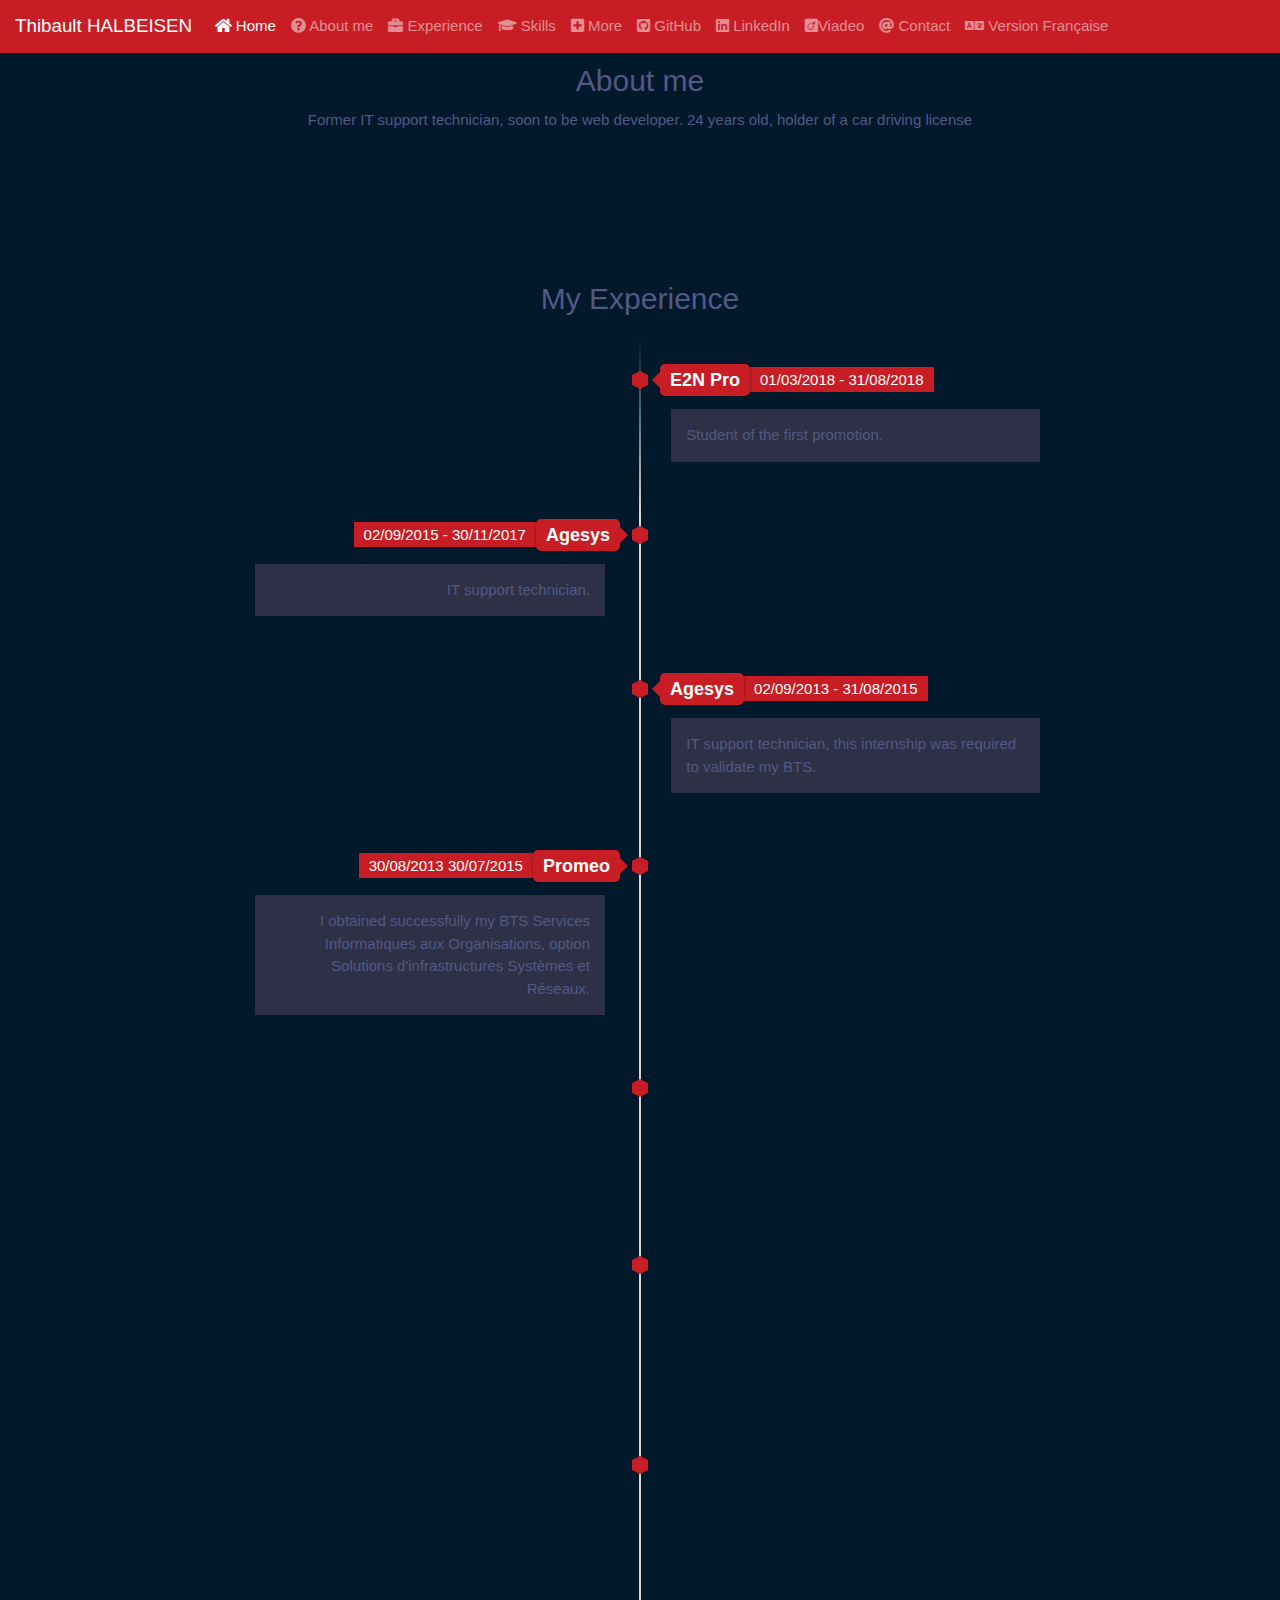
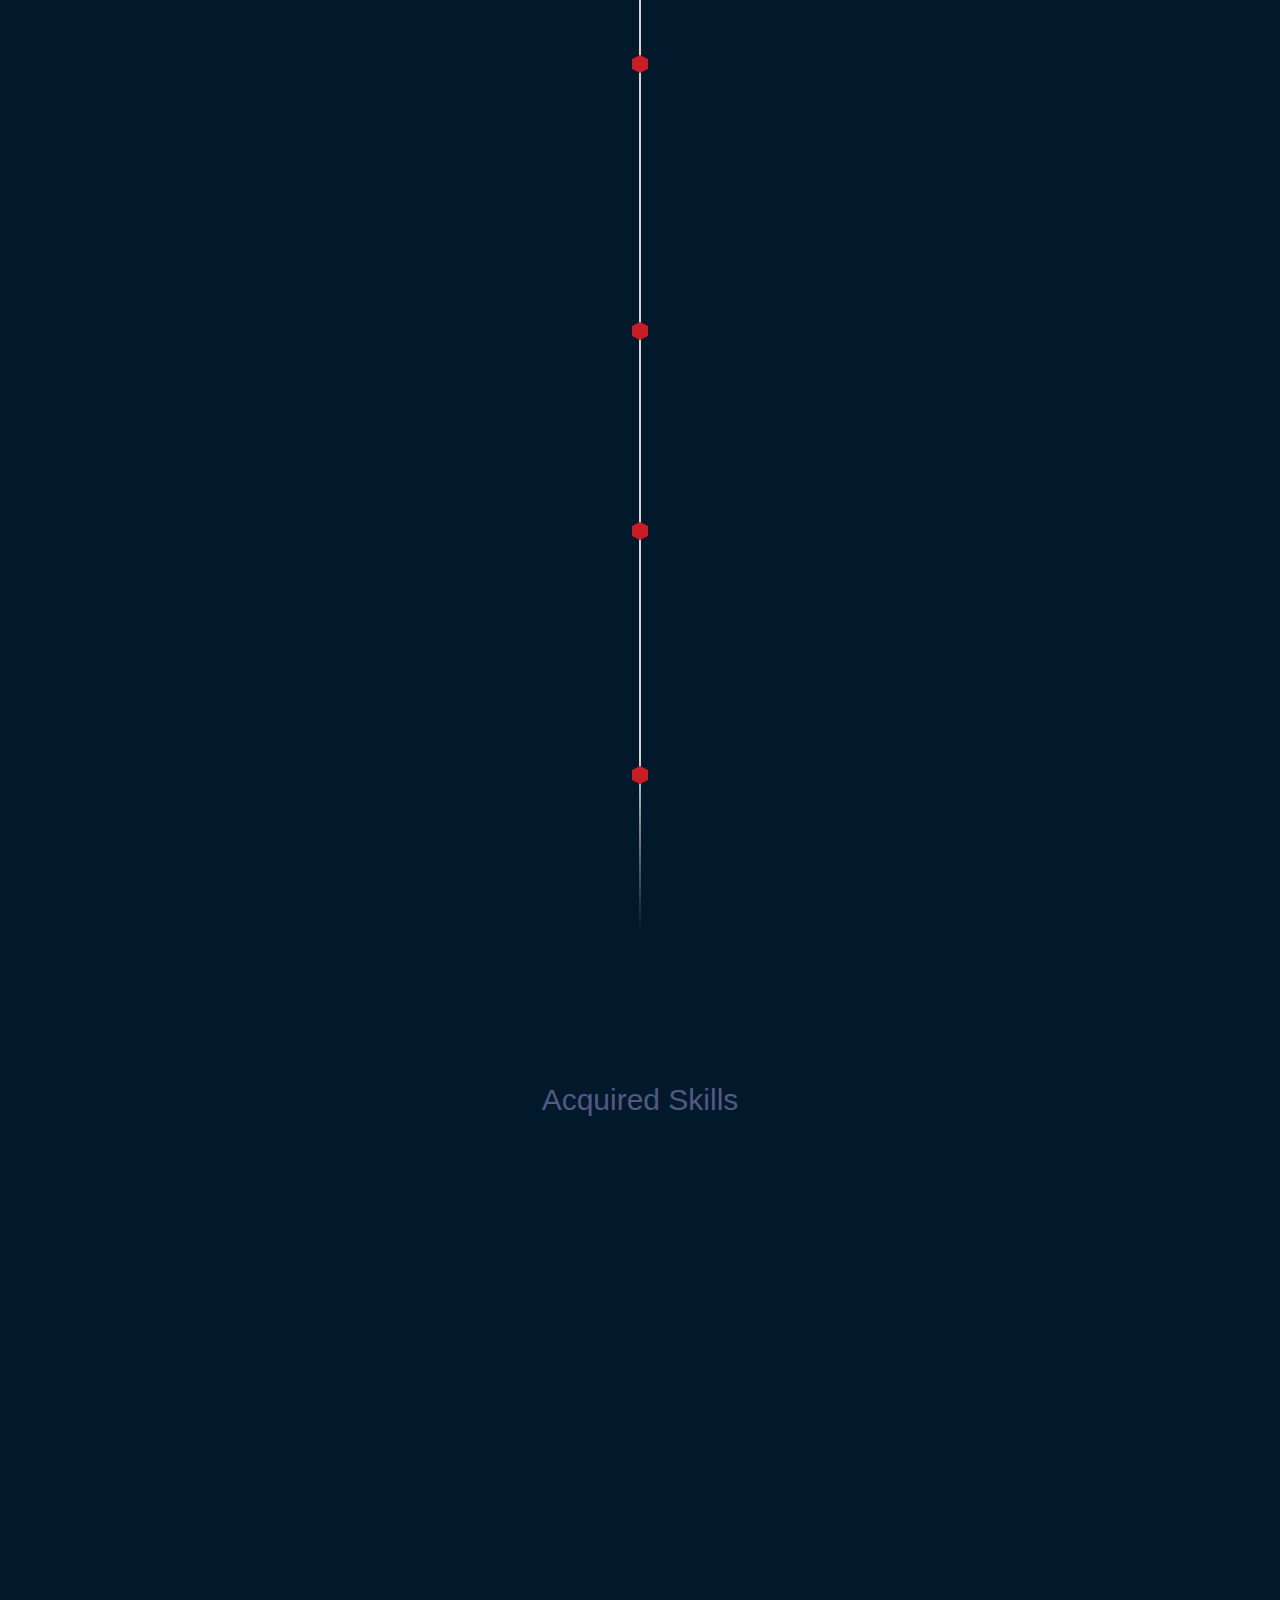
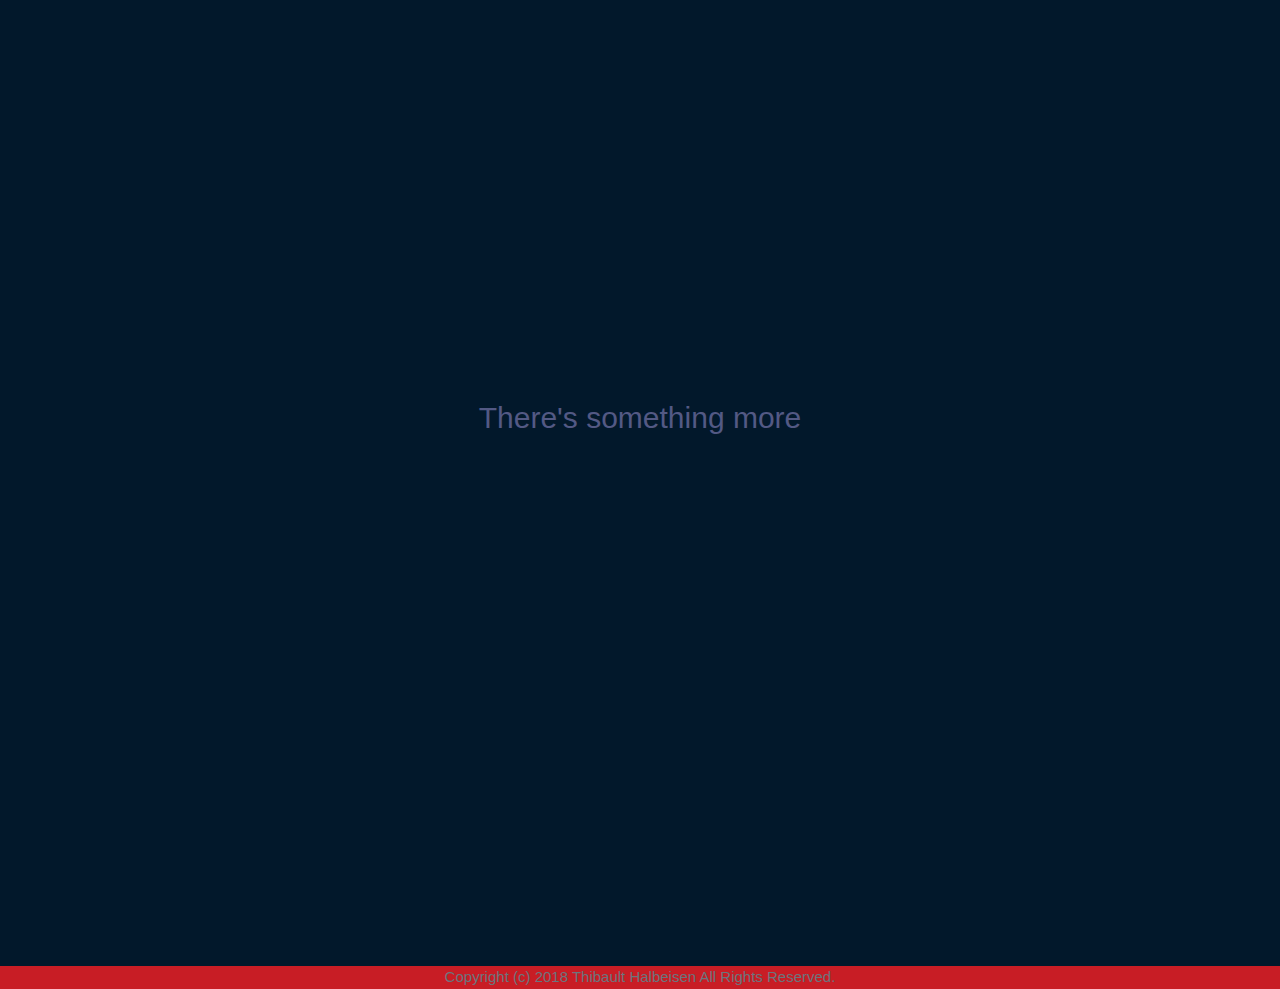
==== indexenglish.html @ 8c237cfb "Correction des ancres/Anchors fix" ====
<!DOCTYPE html>
<html lang="en">
<head>
  <meta charset="utf-8" />
  <meta name="viewport" content="width=device-width, initial-scale=1" />
  <title>Thibault Halbeisen - Web resume</title>
  <link rel="stylesheet" href="https://cdnjs.cloudflare.com/ajax/libs/animate.css/3.5.2/animate.css" />
  <link rel="stylesheet" href="https://stackpath.bootstrapcdn.com/bootstrap/4.1.0/css/bootstrap.min.css" />
  <link rel="stylesheet" href="https://www.w3schools.com/w3css/4/w3.css" />
  <link rel="stylesheet" href="assets/css/fontawesome-all.css" />
  <link rel="stylesheet" href="assets/css/style.css" />
  <script src="https://code.jquery.com/jquery-3.3.1.slim.min.js"></script>
  <script src="https://cdnjs.cloudflare.com/ajax/libs/popper.js/1.14.0/umd/popper.min.js"></script>
  <script src="https://cdnjs.cloudflare.com/ajax/libs/wow/1.1.2/wow.min.js"></script>
  <script> new WOW().init();</script>
</head>
<body>
  <div class="container-fluid">
    <article class="wow fadeInDown" data-wow-duration="2s">
      <nav class="navbar navbar-expand-lg navbar-dark bg-red">
        <a class="navbar-brand" href="#">Thibault HALBEISEN</a>
        <button class="navbar-toggler" type="button" data-toggle="collapse" data-target="#navbarText" aria-controls="navbarText" aria-expanded="false" aria-label="Toggle navigation">
          <span class="navbar-toggler-icon"></span>
        </button>
        <div class="collapse navbar-collapse" id="navbarText">
          <ul class="navbar-nav mr-auto">
            <li class="nav-item active">
              <a class="nav-link" href="#"><i class="fas fa-home"></i> Home <span class="sr-only">(current)</span></a>
            </li>
            <li class="nav-item">
              <a class="nav-link" href="#aboutme"><i class="fas fa-question-circle"></i> About me</a>
            </li>
            <li class="nav-item">
              <a class="nav-link" href="#experience"><i class="fas fa-briefcase"></i> Experience</a>
            </li>
            <li class="nav-item">
              <a class="nav-link" href="#skills"><i class="fas fa-graduation-cap"></i> Skills</a>
            </li>
            <li class="nav-item">
              <a class="nav-link" href="#heressomethingmore"><i class="fas fa-plus-square"></i> More</a>
            </li>
            <li class="nav-item">
              <a class="nav-link" href="https://github.com/halbeisent" target="_blank"><i class="fab fa-github-square"></i> GitHub</a>
            </li>
            <li class="nav-item">
              <a class="nav-link" href="https://www.linkedin.com/in/thibault-halbeisen-7443b4b6/" target="_blank"><i class="fab fa-linkedin"></i> LinkedIn</a>
            </li>
            <li class="nav-item">
              <a class="nav-link" href="http://www.viadeo.com/p/002h2me93vainak" target="_blank"><i class="fab fa-viadeo-square"></i>Viadeo</a>
            </li>
            <li class="nav-item">
              <a class="nav-link" href="mailto:&#100;&#101;&#118;&#064;&#104;&#097;&#108;&#098;&#101;&#105;&#115;&#101;&#110;&#046;&#102;&#114;?subject=contactFR"><i class="fas fa-at"></i> Contact</a>
            </li>
            <li class="nav-item">
              <a class="nav-link" href="index.html"><i class="fas fa-language"></i> Version Française</a>
            </li>
          </ul>
        </div>
      </nav>
    </article>
    <section id="aboutme">
      <h2>About me</h2>
      <p>Former IT support technician, soon to be web developer. 24 years old, holder of a car driving license</p>
    </section>
    <section id="experience">
      <h2>My Experience</h2>
        <ul class="timeline">
          <!-- Item 1 -->
          <li>
            <div class="direction-r">
              <div class="flag-wrapper">
                <span class="hexa"></span>
                <article class="wow bounceInRight" data-wow-duration="2s">
                  <span class ="flag">E2N Pro</span>
                  <span class="time-wrapper"><span class="time">01/03/2018 - 31/08/2018</span></span>
                </article>
              </div>
              <article class="wow bounceInRight" data-wow-duration="2s">
                <div class="desc">Student of the first promotion.</div>
              </article>
            </div>
          </li>
          <!-- Item 2 -->
          <li>
            <div class="direction-l">
              <div class="flag-wrapper">
                <span class="hexa"></span>
                <article class="wow bounceInLeft" data-wow-duration="2s">
                  <span class="flag">Agesys</span>
                  <span class="time-wrapper"><span class="time">02/09/2015 - 30/11/2017</span></span>
                </article>
              </div>
              <article class="wow bounceInLeft" data-wow-duration="2s">
                <div class="desc">IT support technician.</div>
              </article>
            </div>
          </li>
          <!-- Item 3 -->
          <li>
            <div class="direction-r">
              <div class="flag-wrapper">
                <span class="hexa"></span>
                <article class="wow bounceInRight" data-wow-duration="2s">
                  <span class="flag">Agesys</span>
                  <span class="time-wrapper"><span class="time">02/09/2013 - 31/08/2015</span></span>
                </article>
              </div>
              <article class="wow bounceInRight" data-wow-duration="2s">
                <div class="desc">IT support technician, this internship was required to validate my BTS.</div>
              </article>
            </div>
          </li>
          <!-- Item 4 -->
          <li>
            <div class="direction-l">
              <div class="flag-wrapper">
                <span class="hexa"></span>
                <article class="wow bounceInLeft" data-wow-duration="2s">
                  <span class="flag">Promeo</span>
                  <span class="time-wrapper"><span class="time">30/08/2013 30/07/2015</span></span>
                </article>
              </div>
              <article class="wow bounceInLeft" data-wow-duration="2s">
                <div class="desc">I obtained successfully my BTS Services Informatiques aux Organisations, option Solutions d'infrastructures Systèmes et Réseaux.</div>
              </article>
            </div>
          </li>
          <!-- Item 5 -->
          <li>
            <div class="direction-r">
              <div class="flag-wrapper">
                <span class="hexa"></span>
                <article class="wow bounceInRight" data-wow-duration="2s">
                  <span class="flag">Lycée Mireille Grenet</span>
                  <span class="time-wrapper"><span class="time">2010 - 2013</span></span>
                </article>
              </div>
              <article class="wow bounceInRight" data-wow-duration="2s">
                <div class="desc">I obtained successfully my Bac Pro Systèmes Electroniques et Numériques.</div>
              </article>
            </div>
          </li>
          <!-- Item 6 -->
          <li>
            <div class="direction-l">
              <div class="flag-wrapper">
                <span class="hexa"></span>
                <article class="wow bounceInLeft" data-wow-duration="2s">
                  <span class="flag">Espace InfoCom</span>
                  <span class="time-wrapper"><span class="time">2013</span></span>
                </article>
              </div>
              <article class="wow bounceInLeft" data-wow-duration="2s">
                <div class="desc">Internship required to validate my Bac Pro, i worked in a company that sells and fixes photocopiers.</div>
              </article>
            </div>
          </li>
          <!-- Item 7 -->
          <li>
            <div class="direction-r">
              <div class="flag-wrapper">
                <span class="hexa"></span>
                <article class="wow bounceInRight" data-wow-duration="2s">
                  <span class="flag">Eric Charlier Electromenager</span>
                  <span class="time-wrapper"><span class="time">2012</span></span>
                </article>
              </div>
              <article class="wow bounceInRight" data-wow-duration="2s">
                <div class="desc">Internship required to validate my Bac Pro, i worked with an auto-entrepreneur who repairs all sorts of appliances.</div>
              </article>
            </div>
          </li>
          <!-- Item 8 -->
          <li>
            <div class="direction-l">
              <div class="flag-wrapper">
                <span class="hexa"></span>
                <article class="wow bounceInLeft" data-wow-duration="2s">
                  <span class="flag">SNCF Amiens</span>
                  <span class="time-wrapper"><span class="time">2012</span></span>
                </article>
              </div>
              <article class="wow bounceInLeft" data-wow-duration="2s">
                <div class="desc">Internship required to validate my Bac Pro, i worked in the Radio Intervention and Repair Center located in Amiens, this center is responsible for maintenance and repairs of radio and phone equipments next to the railroads.</div>
              </article>
            </div>
          </li>
          <!-- Item 9 -->
          <li>
            <div class="direction-r">
              <div class="flag-wrapper">
                <span class="hexa"></span>
                <article class="wow bounceInRight" data-wow-duration="2s">
                  <span class="flag">DLNet Interactive</span>
                  <span class="time-wrapper"><span class="time">2011</span></span>
                </article>
              </div>
              <article class="wow bounceInRight" data-wow-duration="2s">
                <div class="desc">Internship required to validate my Bac Pro, i worked in a company that develops websites and fixes computers.</div>
              </article>
            </div>
          </li>
          <!-- Item 10 -->
          <li>
            <div class="direction-l">
              <div class="flag-wrapper">
                <span class="hexa"></span>
                <article class="wow bounceInLeft" data-wow-duration="2s">
                  <span class="flag">Volkswagen Group France</span>
                  <span class="time-wrapper"><span class="time">2011</span></span>
                </article>
              </div>
              <article class="wow bounceInLeft" data-wow-duration="2s">
                <div class="desc">Internship required to validate my Bac Pro, i worked mainly with the warehouse maintenance team which repairs handheld and forklifts barcode scanning devices, i also assisted the Windows XP to Windows 7 migration team</div>
              </article>
            </div>
          </li>
          <!-- Item 11 -->
          <li>
            <div class="direction-r">
              <div class="flag-wrapper">
                <span class="hexa"></span>
                <article class="wow bounceInRight" data-wow-duration="2s">
                  <span class="flag">DLNet Interactive</span>
                  <span class="time-wrapper"><span class="time">2010</span></span>
                </article>
              </div>
              <article class="wow bounceInRight" data-wow-duration="2s">
                <div class="desc">Internship required to validate my Bac Pro, i worked in a company that develops websites and fixes computers</div>
              </article>
            </div>
          </li>
        </ul>
      </section>
      <section id="skills">
        <div id="skillscontainer">
        <h2>Acquired Skills</h2>
        <article class="wow fadeIn" data-wow-duration="3s">
          <div class="skill active" id="html">
            <div class="skill__img">
              <img src="http://www.growingwiththeweb.com/images/general/html5.png" />
            </div>
            <div class="skill__content">
              <h2 class="skill__name">
                HTML
                <span id="procent">75 %</span>
              </h2>
              <div class="skill__progress">
                <span id="progress"></span>
              </div>
            </div>
          </div>
          <div class="skill active" id="css">
            <div class="skill__img">
              <img src="http://www.growingwiththeweb.com/images/general/css3.png" />
            </div>
            <div class="skill__content">
              <h2 class="skill__name">
                CSS
                <span id="procent">75 %</span>
              </h2>
              <div class="skill__progress">
                <span id="progress"></span>
              </div>
            </div>
          </div>
          <div class="skill active" id="js">
            <div class="skill__img">
              <img src="https://upload.wikimedia.org/wikipedia/commons/b/b6/Badge_js-strict.svg" />
            </div>
            <div class="skill__content">
              <h2 class="skill__name">
                Javascript
                <span id="procent">65 %</span>
              </h2>
              <div class="skill__progress">
                <span id="progress"></span>
              </div>
            </div>
          </div>
          <div class="skill active" id="jQuery">
            <div class="skill__img">
              <img src="assets/img/jQuery_Badge.svg" />
            </div>
            <div class="skill__content">
              <h2 class="skill__name">
                jQuery
                <span id="procent">65 %</span>
              </h2>
              <div class="skill__progress">
                <span id="progress"></span>
              </div>
            </div>
          </div>
          <div class="skill active" id="angularJS">
            <div class="skill__img">
              <img src="assets/img/angularjsbadge.png" />
            </div>
            <div class="skill__content">
              <h2 class="skill__name">
                angularJS
                <span id="procent">55 %</span>
              </h2>
              <div class="skill__progress">
                <span id="progress"></span>
              </div>
            </div>
          </div>
          <div class="skill active" id="windows">
            <div class="skill__img">
              <img src="assets/img/winbadge.png" />
            </div>
            <div class="skill__content">
              <h2 class="skill__name">
                Microsoft Windows
                <span id="procent">90 %</span>
              </h2>
              <div class="skill__progress">
                <span id="progress"></span>
              </div>
            </div>
          </div>
          <div class="skill active" id="windows">
            <div class="skill__img">
              <img src="assets/img/winbadge.png" />
            </div>
            <div class="skill__content">
              <h2 class="skill__name">
                Microsoft Windows
                <span id="procent">90 %</span>
              </h2>
              <div class="skill__progress">
                <span id="progress"></span>
              </div>
            </div>
          </div>
          <div class="skill active" id="macos">
            <div class="skill__img">
              <img src="assets/img/applelogo.png" />
            </div>
            <div class="skill__content">
              <h2 class="skill__name">
                Apple macOS
                <span id="procent">85 %</span>
              </h2>
              <div class="skill__progress">
                <span id="progress"></span>
              </div>
            </div>
          </div>
          <div class="skill active" id="linux">
            <div class="skill__img">
              <img src="assets/img/linuxbadge.png" />
            </div>
            <div class="skill__content">
              <h2 class="skill__name">
                Linux
                <span id="procent">70 %</span>
              </h2>
              <div class="skill__progress">
                <span id="progress"></span>
              </div>
            </div>
          </div>
        </article>
      </div>
    </section>
    <section id="heressomethingmore">
      <h2>There's something more</h2>
      <article class="wow fadeIn" data-wow-duration="3s">
        <p>Short appearance in the TV broadcast 24H Pujadas in a report on absenteeism at work.My former company talks about it's solutions to make it's employees more happy at work  The reports lasts from 53:31 to 56:53. I can be seen at the timecode: 56:22. It aired on the 24/11/2017</p>
        <div onclick="this.nextElementSibling.style.display='block'; this.style.display='none'">
          <img src="assets/img/playbtn.svg" class="img-fluid" style="cursor:pointer" alt="Lire la vidéo"/>
        </div>
        <div style="display:none">
          <iframe src="https://www.tf1.fr/embedframe/598781chuPP3r13494293" frameborder="0" scrolling="no"></iframe>
        </div>
      </article>
    </section>
    <footer class="footer bg-footer">
      <span class="text-muted">Copyright (c) 2018 Thibault Halbeisen All Rights Reserved.</span>
    </footer>
  </div>
  <script src="assets/js/script.js"></script>
  <script src="https://stackpath.bootstrapcdn.com/bootstrap/4.1.0/js/bootstrap.min.js"></script>
</body>
</html>
---- assets/css/style.css ----
/*GENERAL STYLE*/
body {
  background-color: #02182B;
}

h2 {
  color: #535984;
  text-align: center;
}

/* NAVBAR STYLE */
.bg-red {
  background-color: #C81D25
}

/* SECTION A PROPOS DE MOI */
#aboutme {
  color: #535984;
  text-align: center;
}

/* SECTION EXPERIENCE */
#experience {
  margin-top: 150px;
}

/* SECTION COMPETENCES */
#skillscontainer {
  margin-top: 150px;
  margin-bottom: 150px;
  text-align: center;
}

/* SECTION EN PLUS */
#heressomethingmore {
  color: #535984;
  text-align: center;
}

#heressomethingmore img {
  height: 360px;
  width: 640px;
}

/* FOOTER STYLE */
.bg-footer {
  background-color: #C81D25;
  color: #535984;
}

footer {
  margin-top: 100px;
  text-align: center;
}

/*IFRAME SETTINGS*/
iframe {
  display: block;
  margin: 0 auto;
  height: 360px;
  width: 640px;
}

iframe, object, embed {
  max-width: 100%
}

/*CONTAINER-FLUID PADDING OVERRIDE*/
.container-fluid {
  padding: 0;
}

/*RESPONSIVE TIMELINE STYLE*/
.hexa{
  border: 0px;
  float: left;
  text-align: center;
  height: 35px;
  width: 60px;
  font-size: 22px;
  background: #f0f0f0;
  color: #3c3c3c;
  position: relative;
  margin-top: 15px;
}

.hexa:before{
  content: "";
  position: absolute;
  left: 0;
  width: 0;
  height: 0;
  border-bottom: 15px solid #f0f0f0;
  border-left: 30px solid transparent;
  border-right: 30px solid transparent;
  top: -15px;
}

.hexa:after{
  content: "";
  position: absolute;
  left: 0;
  width: 0;
  height: 0;
  border-left: 30px solid transparent;
  border-right: 30px solid transparent;
  border-top: 15px solid #f0f0f0;
  bottom: -15px;
}

.timeline {
  position: relative;
  padding: 0;
  width: 100%;
  margin-top: 20px;
  list-style-type: none;
}

.timeline:before {
  position: absolute;
  left: 50%;
  top: 0;
  content: ' ';
  display: block;
  width: 2px;
  height: 100%;
  margin-left: -1px;
  background: rgb(213,213,213);
  background: -moz-linear-gradient(top, rgba(213,213,213,0) 0%, rgb(213,213,213) 8%, rgb(213,213,213) 92%, rgba(213,213,213,0) 100%);
  background: -webkit-gradient(linear, left top, left bottom, color-stop(0%,rgba(30,87,153,1)), color-stop(100%,rgba(125,185,232,1)));
  background: -webkit-linear-gradient(top, rgba(213,213,213,0) 0%, rgb(213,213,213) 8%, rgb(213,213,213) 92%, rgba(213,213,213,0) 100%);
  background: -o-linear-gradient(top, rgba(213,213,213,0) 0%, rgb(213,213,213) 8%, rgb(213,213,213) 92%, rgba(213,213,213,0) 100%);
  background: -ms-linear-gradient(top, rgba(213,213,213,0) 0%, rgb(213,213,213) 8%, rgb(213,213,213) 92%, rgba(213,213,213,0) 100%);
  background: linear-gradient(to bottom, rgba(213,213,213,0) 0%, rgb(213,213,213) 8%, rgb(213,213,213) 92%, rgba(213,213,213,0) 100%);
  z-index: 5;
}

.timeline li {
  padding: 2em 0;
}

.timeline .hexa{
  width: 16px;
  height: 10px;
  position: absolute;
  background: #C81D25;
  z-index: 5;
  left: 0;
  right: 0;
  margin-left:auto;
  margin-right:auto;
  top: -30px;
  margin-top: 0;
}

.timeline .hexa:before {
  border-bottom: 4px solid #C81D25;
  border-left-width: 8px;
  border-right-width: 8px;
  top: -4px;
}

.timeline .hexa:after {
  border-left-width: 8px;
  border-right-width: 8px;
  border-top: 4px solid #C81D25;
  bottom: -4px;
}

.direction-l,
.direction-r {
  float: none;
  width: 100%;
  text-align: center;
}

.flag-wrapper {
  text-align: center;
  position: relative;
}

.flag {
  position: relative;
  display: inline;
  background: #C81D25;
  color: white;
  font-weight: 600;
  z-index: 15;
  padding: 6px 10px;
  text-align: left;
  border-radius: 5px;
}

.direction-l .flag:after,
.direction-r .flag:after {
  content: "";
  position: absolute;
  left: 50%;
  top: -15px;
  height: 0;
  width: 0;
  margin-left: -8px;
  border: solid transparent;
  border-bottom-color: #C81D25;
  border-width: 8px;
}

.direction-l .flag {
  -webkit-box-shadow: -1px 1px 1px rgba(0,0,0,0.15), 0 0 1px rgba(0,0,0,0.15);
  -moz-box-shadow: -1px 1px 1px rgba(0,0,0,0.15), 0 0 1px rgba(0,0,0,0.15);
  box-shadow: -1px 1px 1px rgba(0,0,0,0.15), 0 0 1px rgba(0,0,0,0.15);
}

.direction-r .flag {
  -webkit-box-shadow: 1px 1px 1px rgba(0,0,0,0.15), 0 0 1px rgba(0,0,0,0.15);
  -moz-box-shadow: 1px 1px 1px rgba(0,0,0,0.15), 0 0 1px rgba(0,0,0,0.15);
  box-shadow: 1px 1px 1px rgba(0,0,0,0.15), 0 0 1px rgba(0,0,0,0.15);
}

.time-wrapper {
  display: block;
  position: relative;
  margin: 4px 0 0 0;
  z-index: 14;
  line-height: 1em;
  vertical-align: middle;
  color: #fff;
}

.direction-l .time-wrapper {
  float: none;
}

.direction-r .time-wrapper {
  float: none;
}

.time {
  background: #C81D25;
  display: inline-block;
  padding: 8px;
}

.desc {
  position: relative;
  margin: 1em 0 0 0;
  padding: 1em;
  background: #2D3047;
  color: #535984;
  -webkit-box-shadow: 0 0 1px rgba(0,0,0,0.20);
  -moz-box-shadow: 0 0 1px rgba(0,0,0,0.20);
  box-shadow: 0 0 1px rgba(0,0,0,0.20);
  z-index: 15;
}

.direction-l .desc,
.direction-r .desc {
  position: relative;
  margin: 1em 1em 0 1em;
  padding: 1em;
  z-index: 15;
}

@media(min-width: 768px){
  .timeline {
    width: 660px;
    margin: 0 auto;
    margin-top: 20px;
  }

  .timeline li:after {
    content: "";
    display: block;
    height: 0;
    clear: both;
    visibility: hidden;
  }

  .timeline .hexa {
    left: -28px;
    right: auto;
    top: 8px;
  }

  .timeline .direction-l .hexa {
    left: auto;
    right: -28px;
  }

  .direction-l {
    position: relative;
    width: 310px;
    float: left;
    text-align: right;
  }

  .direction-r {
    position: relative;
    width: 310px;
    float: right;
    text-align: left;
  }

  .flag-wrapper {
    display: inline-block;
  }

  .flag {
    font-size: 18px;
  }

  .direction-l .flag:after {
    left: auto;
    right: -16px;
    top: 50%;
    margin-top: -8px;
    border: solid transparent;
    border-left-color: #C81D25;
    border-width: 8px;
  }

  .direction-r .flag:after {
    top: 50%;
    margin-top: -8px;
    border: solid transparent;
    border-right-color: #C81D25;
    border-width: 8px;
    left: -8px;
  }

  .time-wrapper {
    display: inline;
    vertical-align: middle;
    margin: 0;
  }

  .direction-l .time-wrapper {
    float: left;
  }

  .direction-r .time-wrapper {
    float: right;
  }

  .time {
    padding: 5px 10px;
  }

  .direction-r .desc {
    margin: 1em 0 0 0.75em;
  }
}

@media(min-width: 992px){
  .timeline {
    width: 800px;
    margin: 0 auto;
    margin-top: 20px;
  }

  .direction-l {
    position: relative;
    width: 380px;
    float: left;
    text-align: right;
  }

  .direction-r {
    position: relative;
    width: 380px;
    float: right;
    text-align: left;
  }
}

/*SKILLS*/
.skill {
  color: #fff;
  position: relative;
  display: inline-flex;
  margin: 2rem;
  transition: all 200ms ease;
}

.skill:hover {
  transform: scale(1.1);
}

.skill .skill__img {
  position: relative;
  display: inline-block;
  width: 80px;
  height: 80px;
  max-width: 100px;
  max-height: 100px;
  background-color: #fff;
  transform: rotate(45deg);
  overflow: hidden;
}

.skill .skill__img img {
  position: absolute;
  top: 50%;
  left: 50%;
  max-width: 60%;
  transform: translate(-50%, -50%) rotate(-45deg);
}

.skill .skill__content {
  padding: 1.1rem 0 0.5rem 3rem;
}

.skill .skill__content .skill__name {
  text-align: left;
  padding-bottom: 0.5rem;
  font-size: 1rem;
}

.skill .skill__content .skill__name #procent {
  float: right;
}

.skill .skill__content .skill__progress {
  position: relative;
  width: 350px;
  height: 15px;
  border-radius: 3px;
  background-color: #222;
}

@media (max-width: 630px) {
  .skill {
    margin: 2rem 0;
  }

  .skill .skill__img {
    height: 60px;
    width: 60px;
  }

  .skill .skill__content {
  padding: 0.5rem 0 0.8rem 1.5rem;
}

  .skill .skill__content .skill__progress {
    width: 200px;
  }
}

.skill .skill__content .skill__progress #progress {
  position: absolute;
  top: 0;
  left: 0;
  height: 100%;
  width: 0%;
  background-color: #333;
  border-radius: 3px;
}



#html .skill__img {
  border-top: 3px solid #E86F4D;
  border-right: 3px solid #E55F39;
  border-bottom: 3px solid #E34F26;
  border-left: 3px solid #CF4823;
}

#html .skill__img img {
  width: 40%;
}

#html #progress {
  background-color: #E34F26;
  transition: all 1000ms;
}

#html.active #progress {
  width: 75%;
}


#js .skill__img {
  border-top: 3px solid #fcfcab;
  border-right: 3px solid #ffff84;
  border-bottom: 3px solid #f4f458;
  border-left: 3px solid #ffff00;
}

#js #progress {
  background-color: #f4f458;
  transition: all 850ms;
}

#js.active #progress {
  width: 65%;
}

#jQuery .skill__img {
  border-top: 3px solid #98def2;
  border-right: 3px solid #67c6e0;
  border-bottom: 3px solid #53c0dd;
  border-left: 3px solid #2e88a0;
}

#jQuery #progress {
  background-color: #53c0dd;
  transition: all 350ms;
}

#jQuery.active #progress {
  width: 65%;
}


#angularJS .skill__img {
  border-top: 3px solid #E59C9C;
  border-right: 3px solid #AF6464;
  border-bottom: 3px solid #994646;
  border-left: 3px solid #562727;
}

#angularJS #progress {
  background-color: #994646;
  transition: all 500ms;
}

#angularJS.active #progress {
  width: 55%;
}

#windows .skill__img {
  border-top: 3px solid #9CC4E5;
  border-right: 3px solid #6497AF;
  border-bottom: 3px solid #648EAF;
  border-left: 3px solid #274056;
}

#windows #progress {
  background-color: #648EAF;
  transition: all 500ms;
}

#windows.active #progress {
  width: 90%;
}

#macos .skill__img {
  border-top: 3px solid #66AE2C;
  border-right: 3px solid #CA2F36;
  border-bottom: 3px solid #EA811F;
  border-left: 3px solid #FCB930;
}

#macos #progress {
  background-color: #872c70;
  transition: all 500ms;
}

#macos.active #progress {
  width: 85%;
}

#linux .skill__img {
  border-top: 3px solid #E5D59C;
  border-right: 3px solid #AFA264;
  border-bottom: 3px solid #AFA264;
  border-left: 3px solid #565127;
}

#linux #progress {
  background-color: #FFCC00;
  transition: all 500ms;
}

#linux.active #progress {
  width: 70%;
}

#css .skill__img {
  border-top: 3px solid #B5E1FC;
  border-right: 3px solid #75B7D2;
  border-bottom: 3px solid #66BCCC;
  border-left: 3px solid #3C96C4;
}

#css #progress {
  background-color: #66BCCC;
  transition: all 600ms;
}

#css.active #progress {
  width: 75%;
}

.skill__img, .skill__content .skill__name, .skill__content .skill__progress {
  transition: all 500ms ease;
}

.skill.left .skill__img {
  box-shadow: 5px 15px 7px 0px rgba(0,0,0,0.25);
}
.skill.left .skill__name {
  text-shadow: -15px 10px 3px rgba(0, 0, 0, 0.25);
}
.skill.left .skill__progress {
  box-shadow: -15px 15px 7px 0px rgba(0,0,0,0.25);
}

.skill.right .skill__img {
  box-shadow: 15px 5px 7px 0px rgba(0,0,0,0.25);
}
.skill.right .skill__name {
  text-shadow: 15px 10px 3px rgba(0, 0, 0, 0.25);
}
.skill.right .skill__progress {
  box-shadow: 15px 15px 7px 0px rgba(0,0,0,0.25);
}
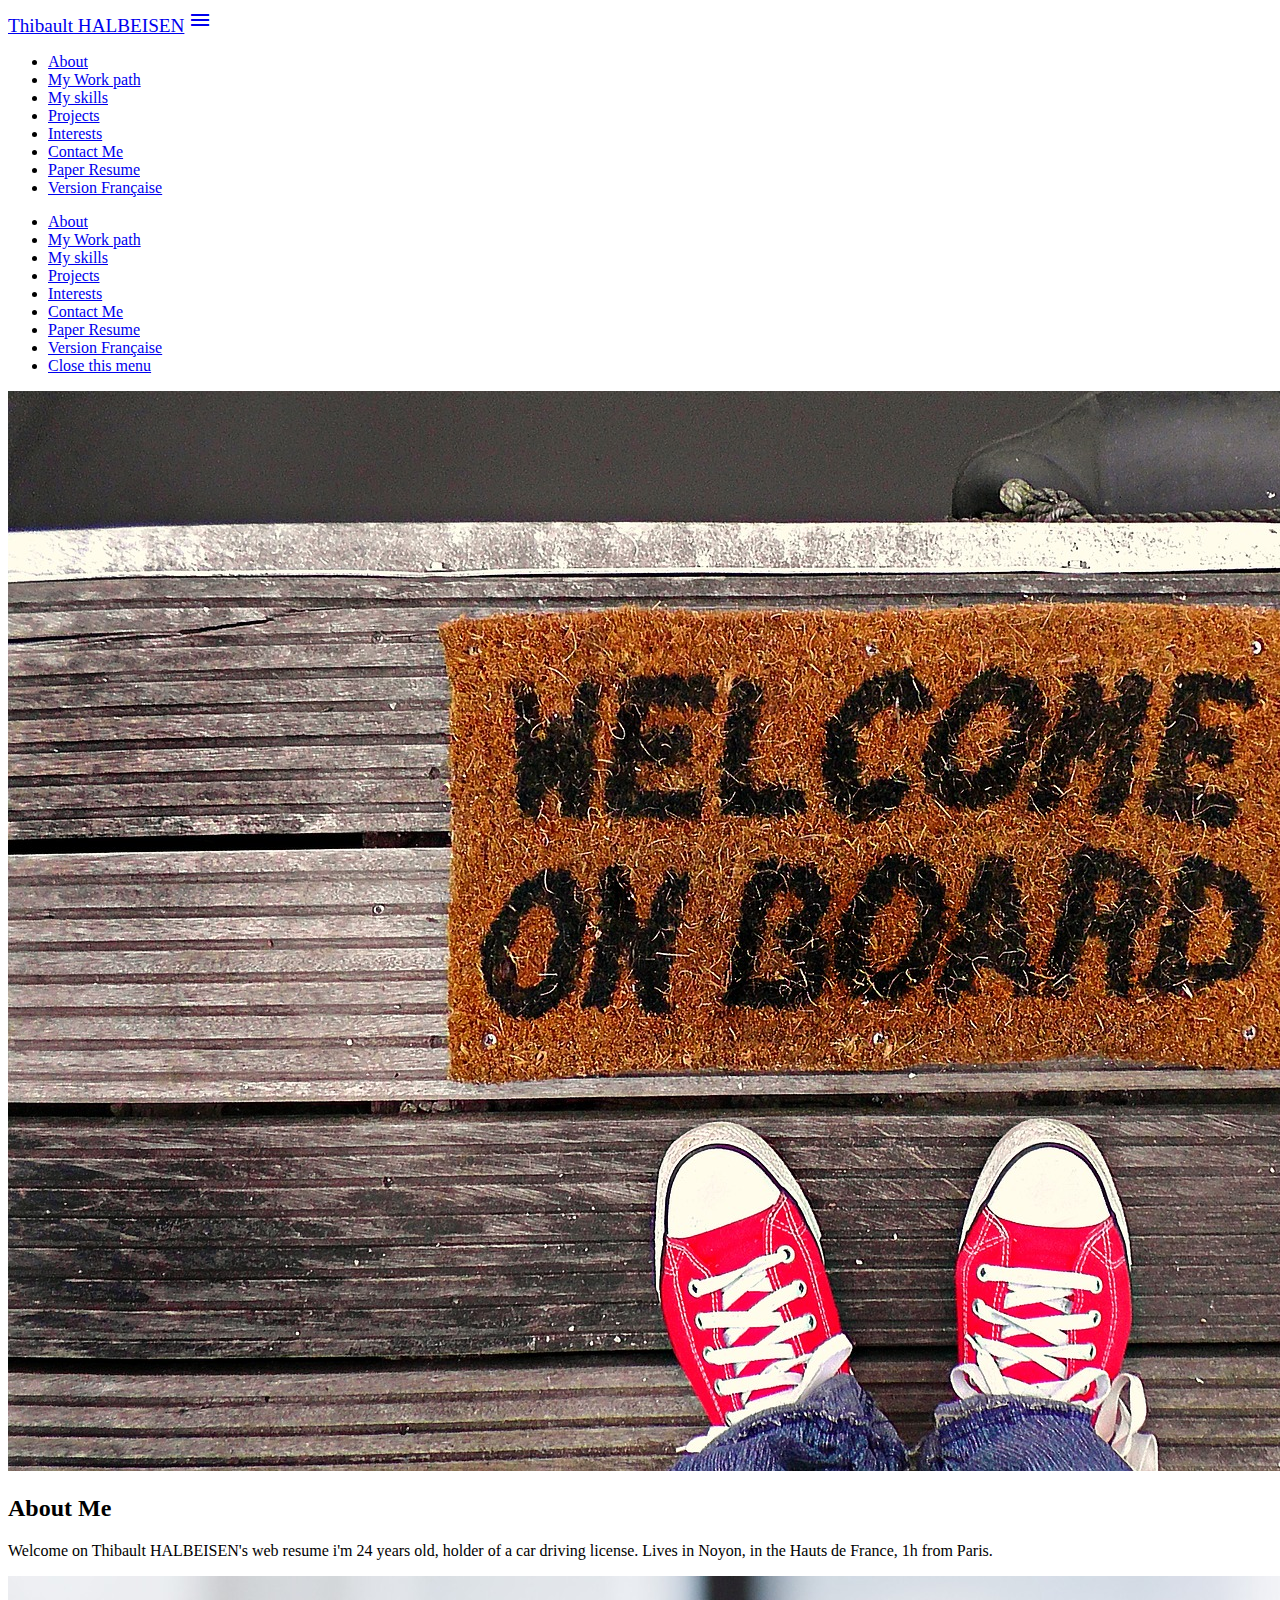
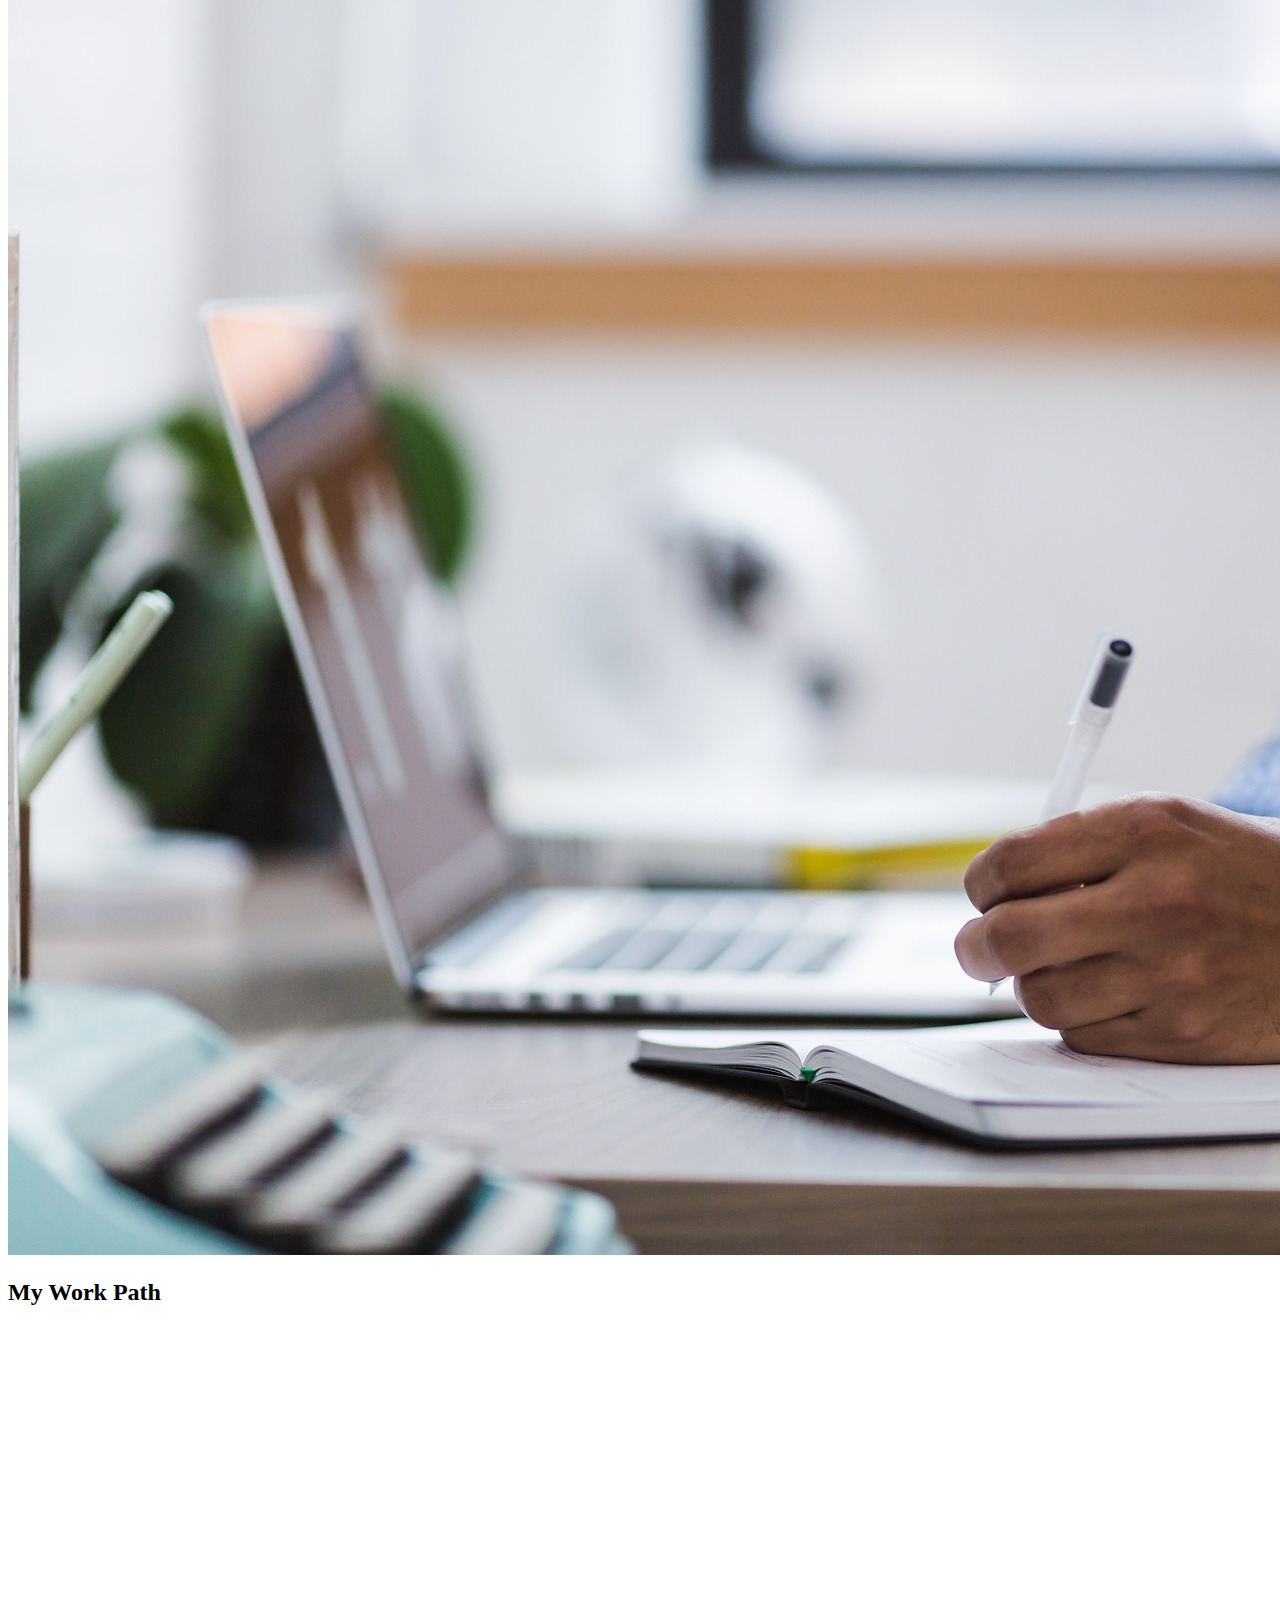
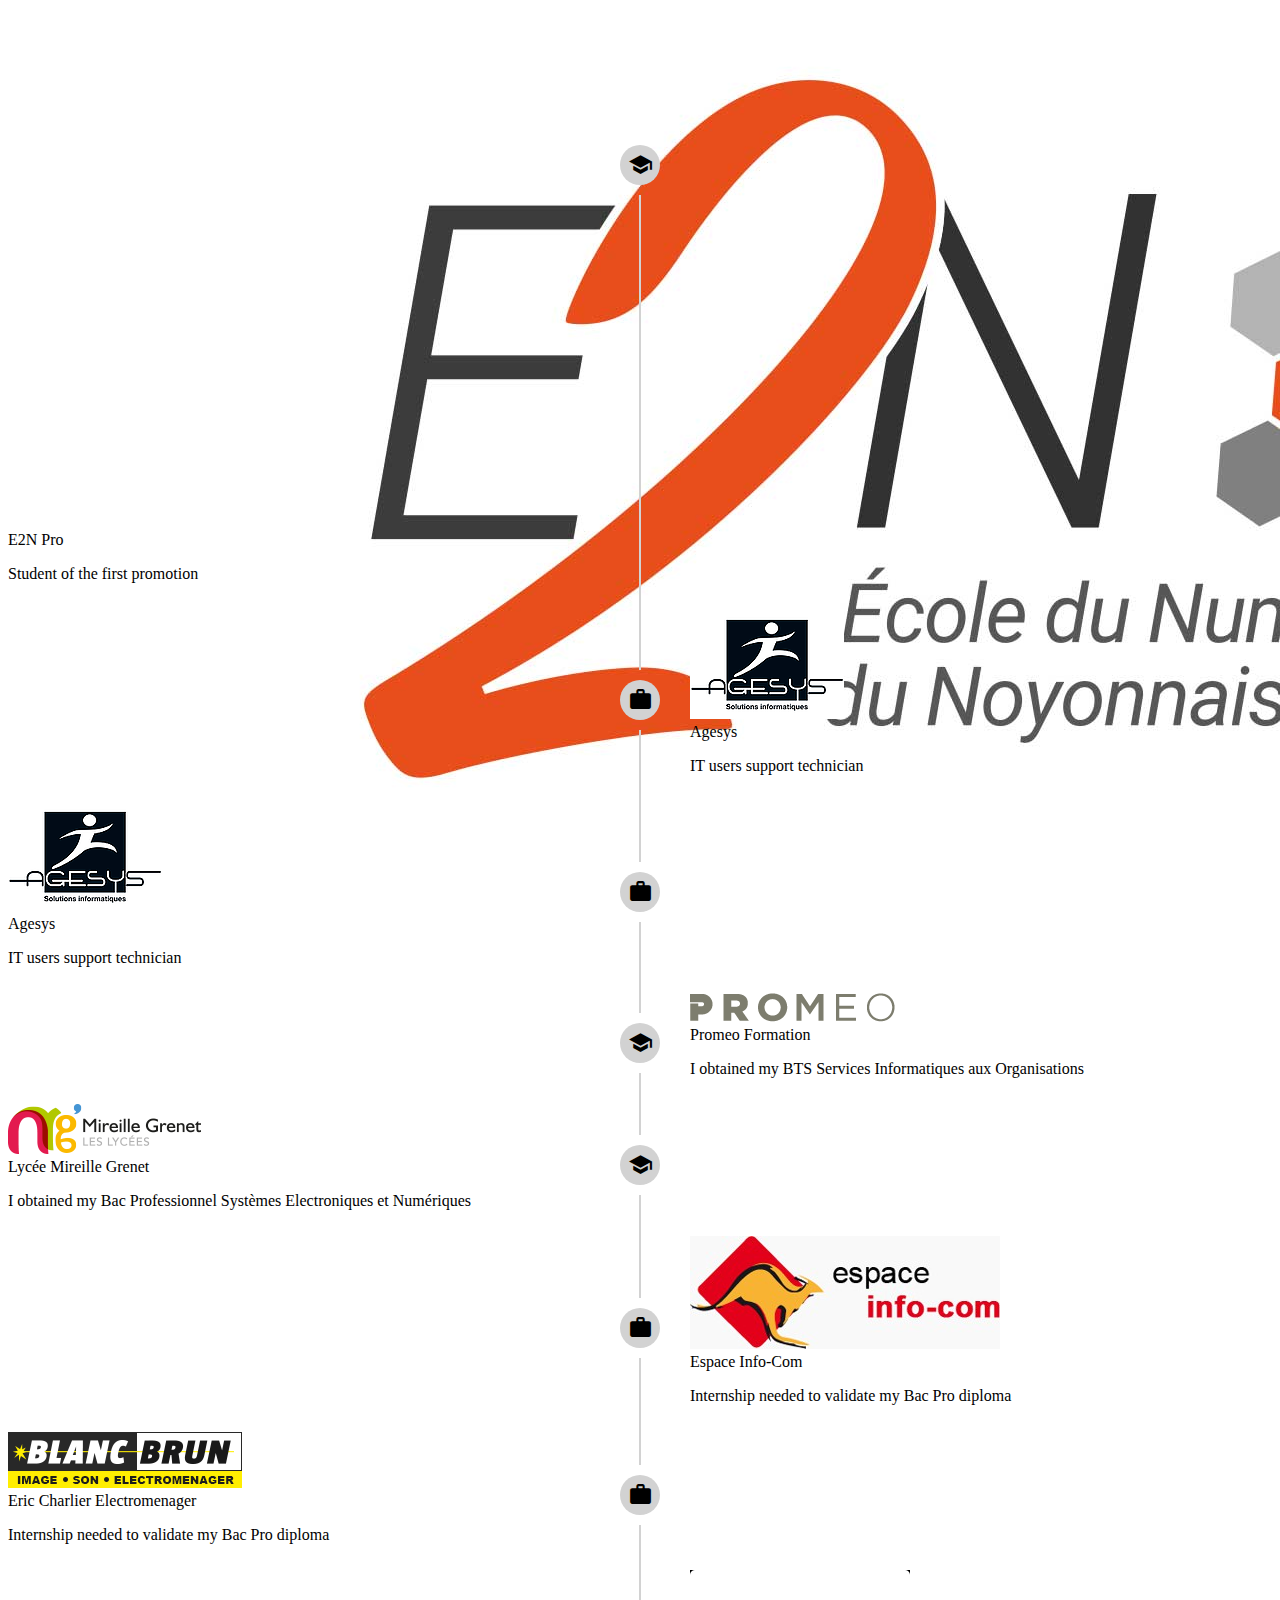
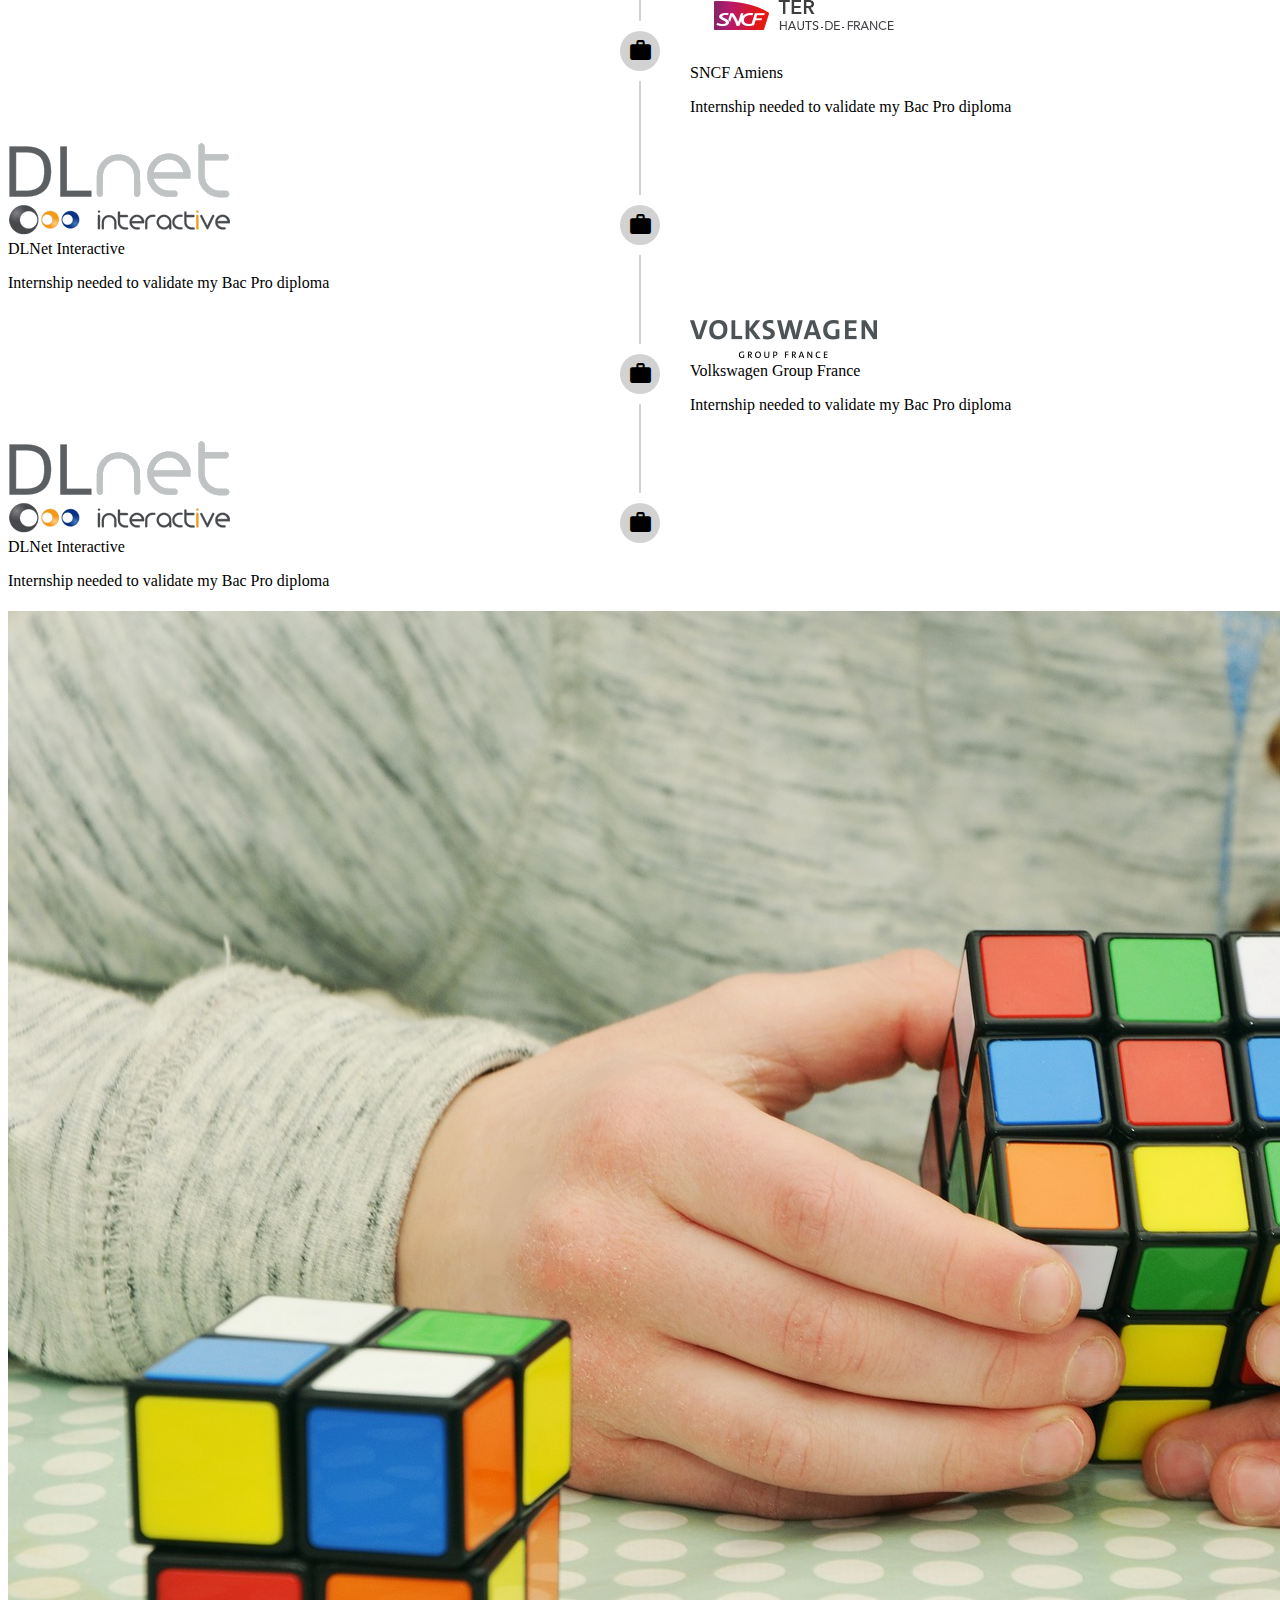
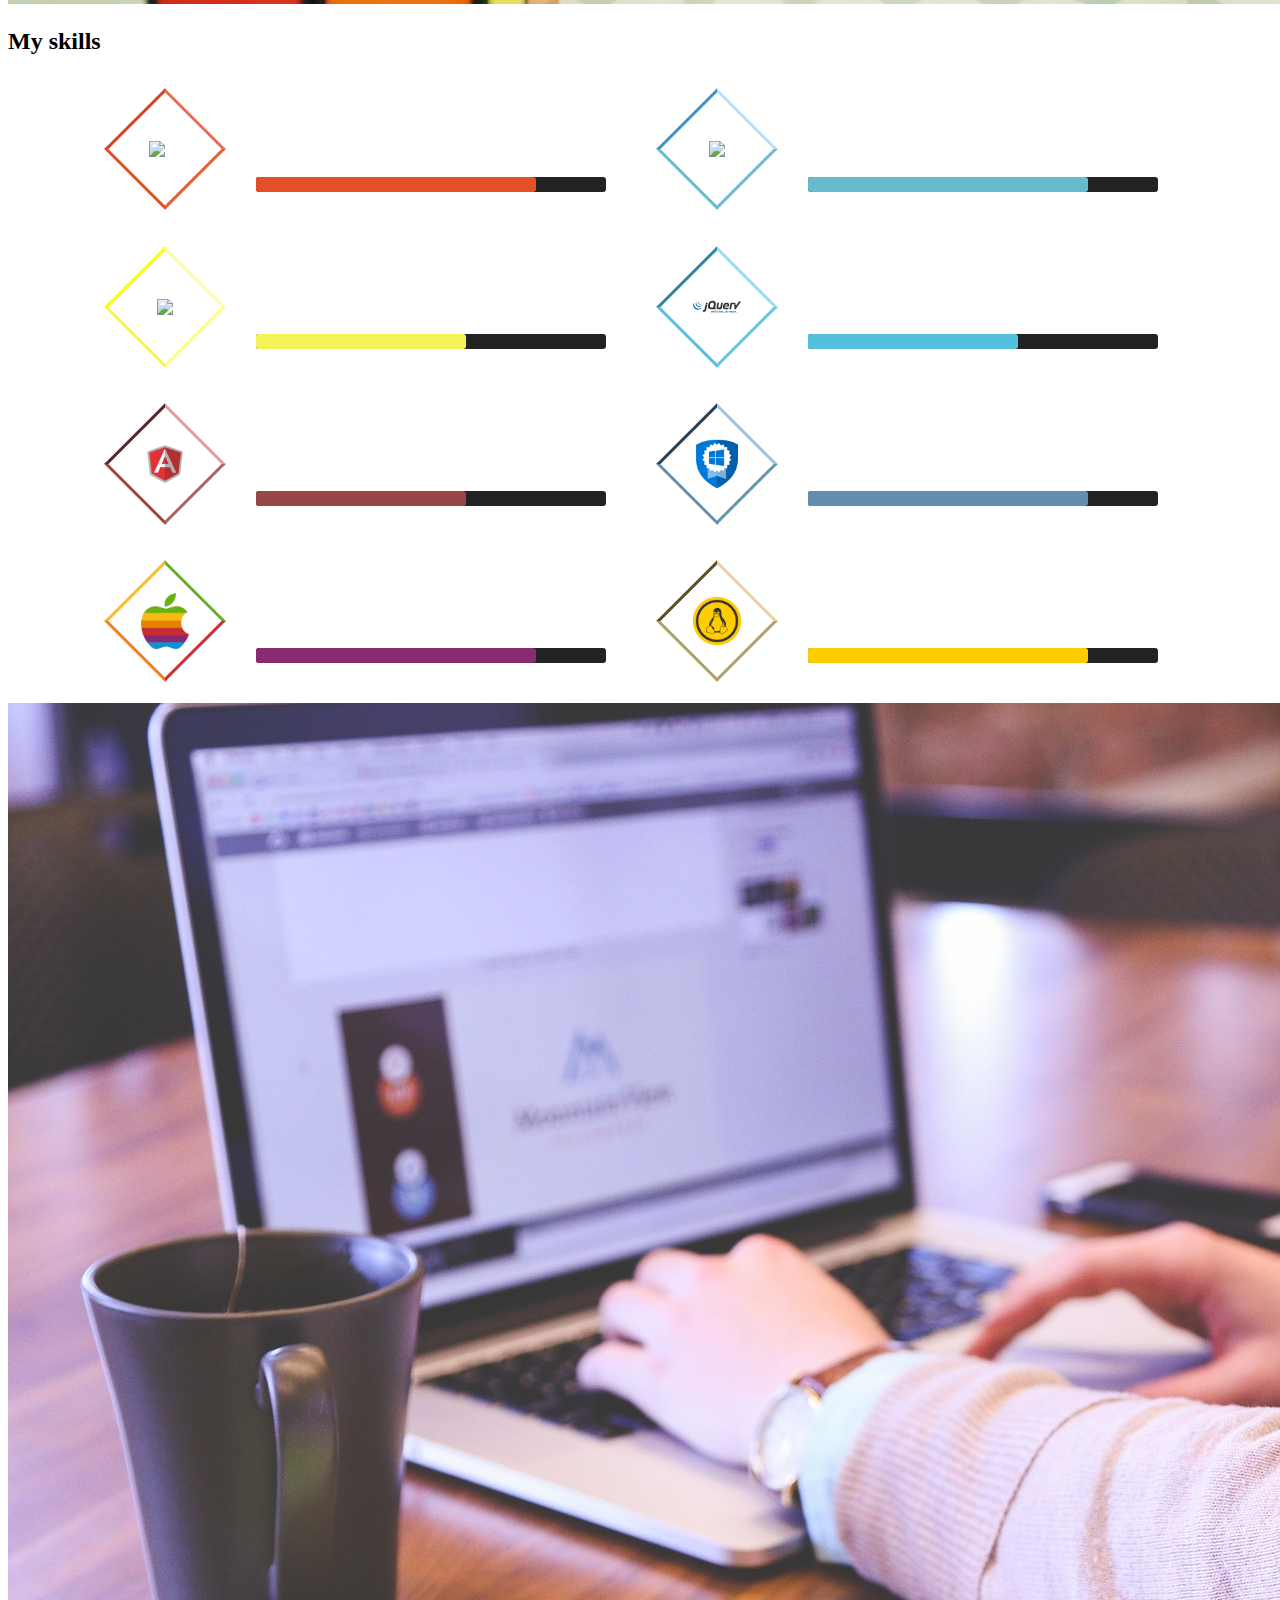
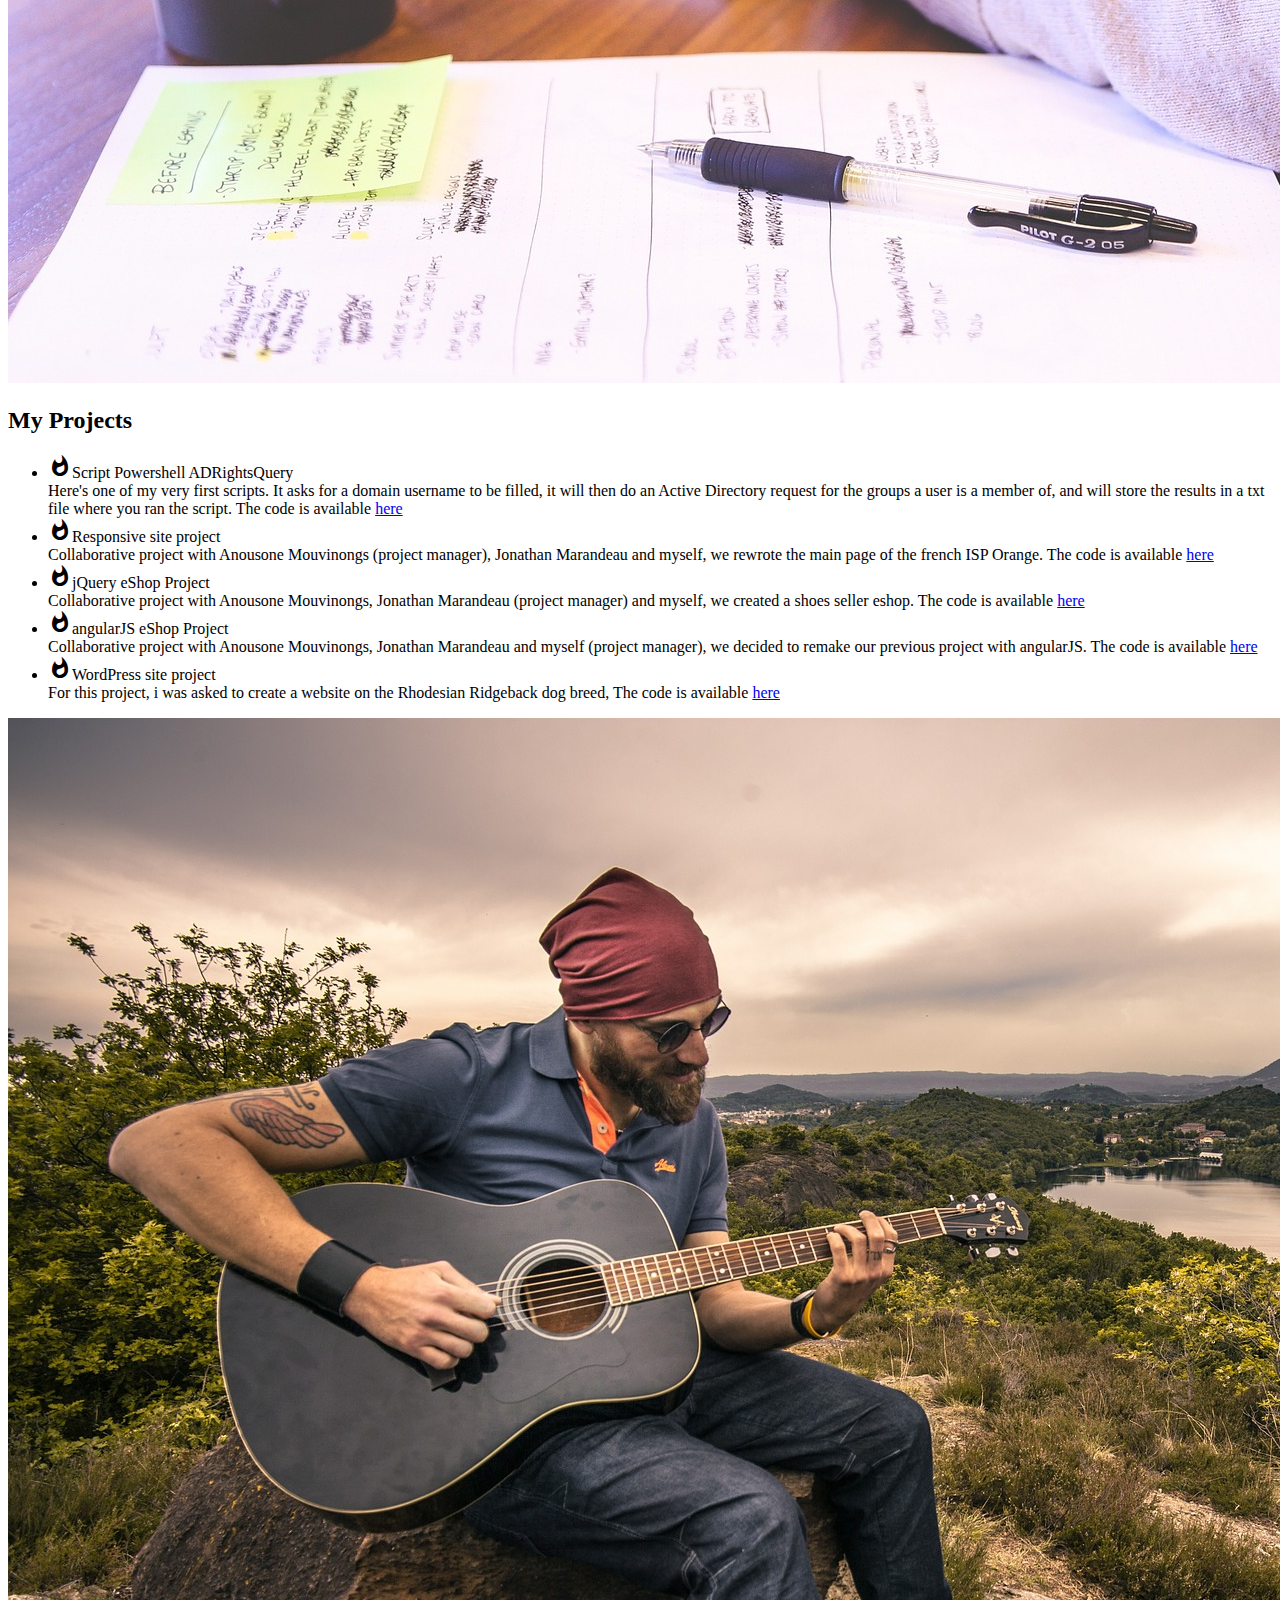
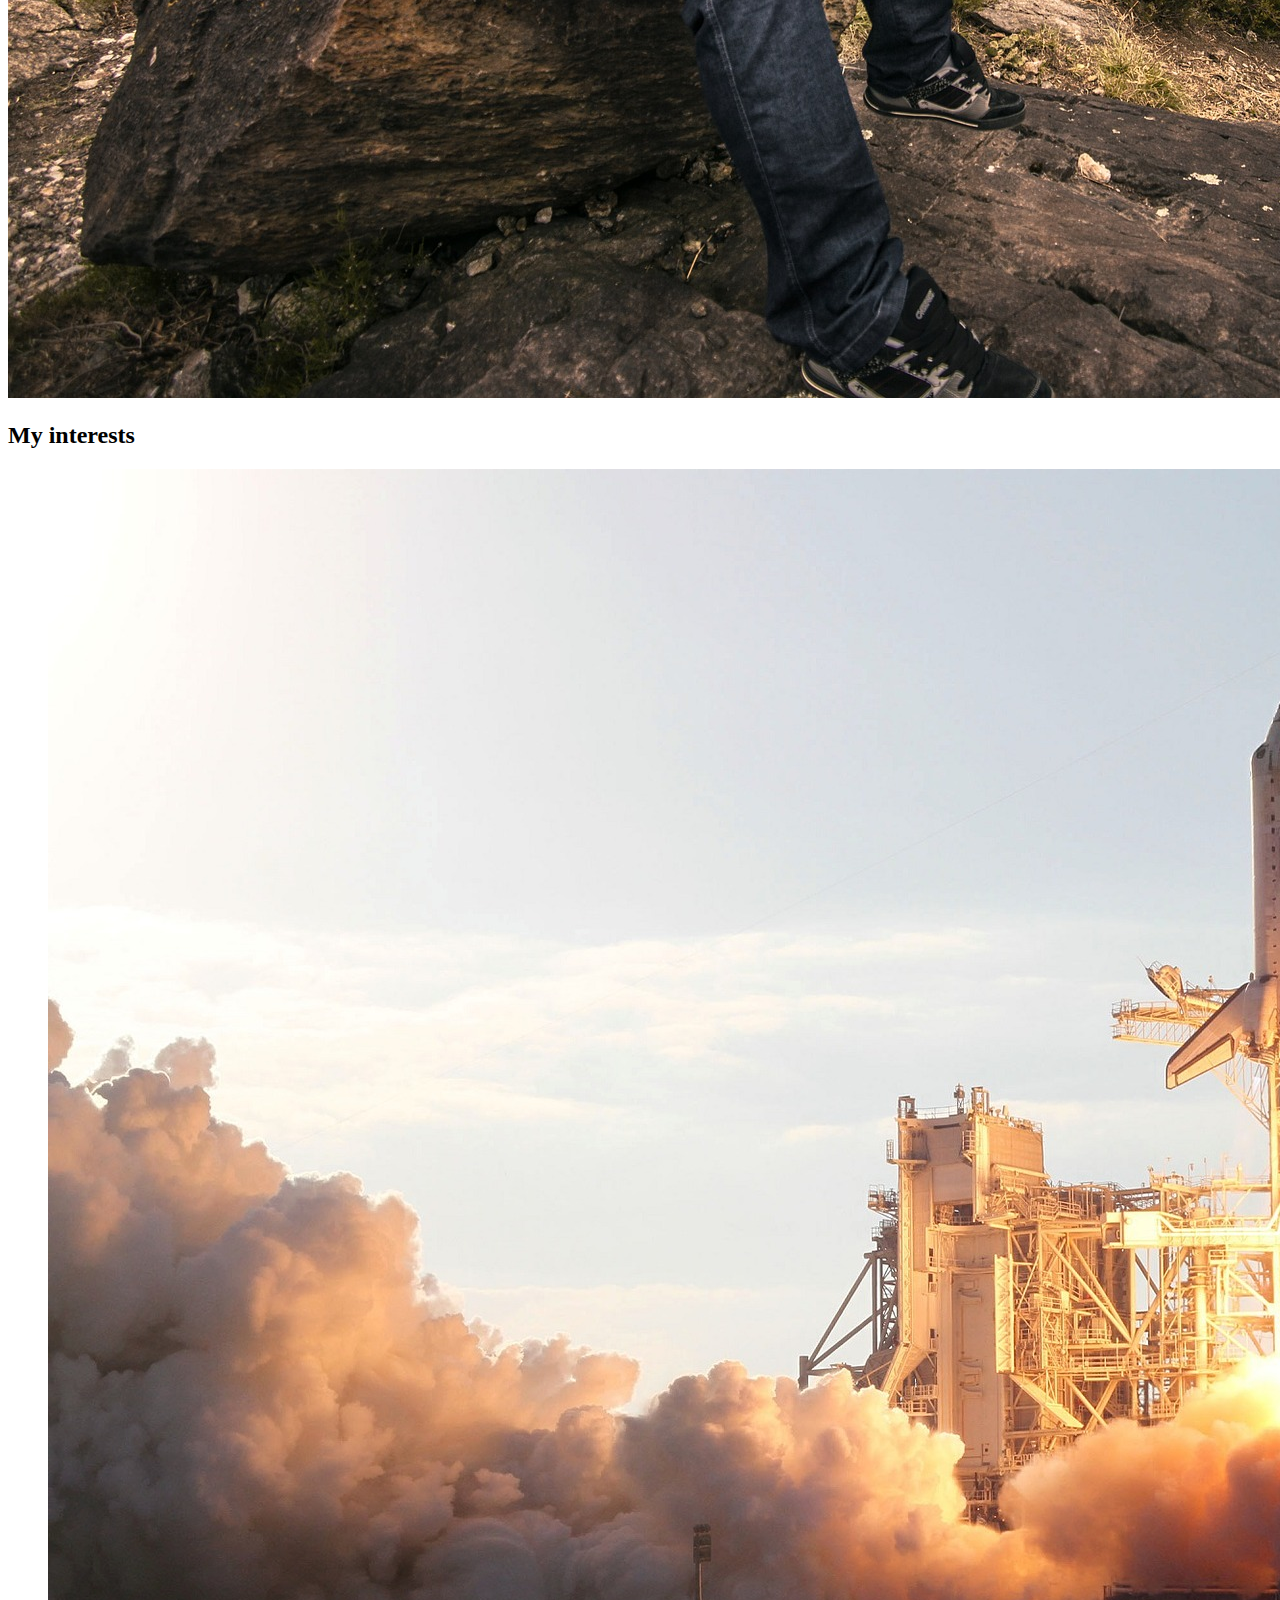
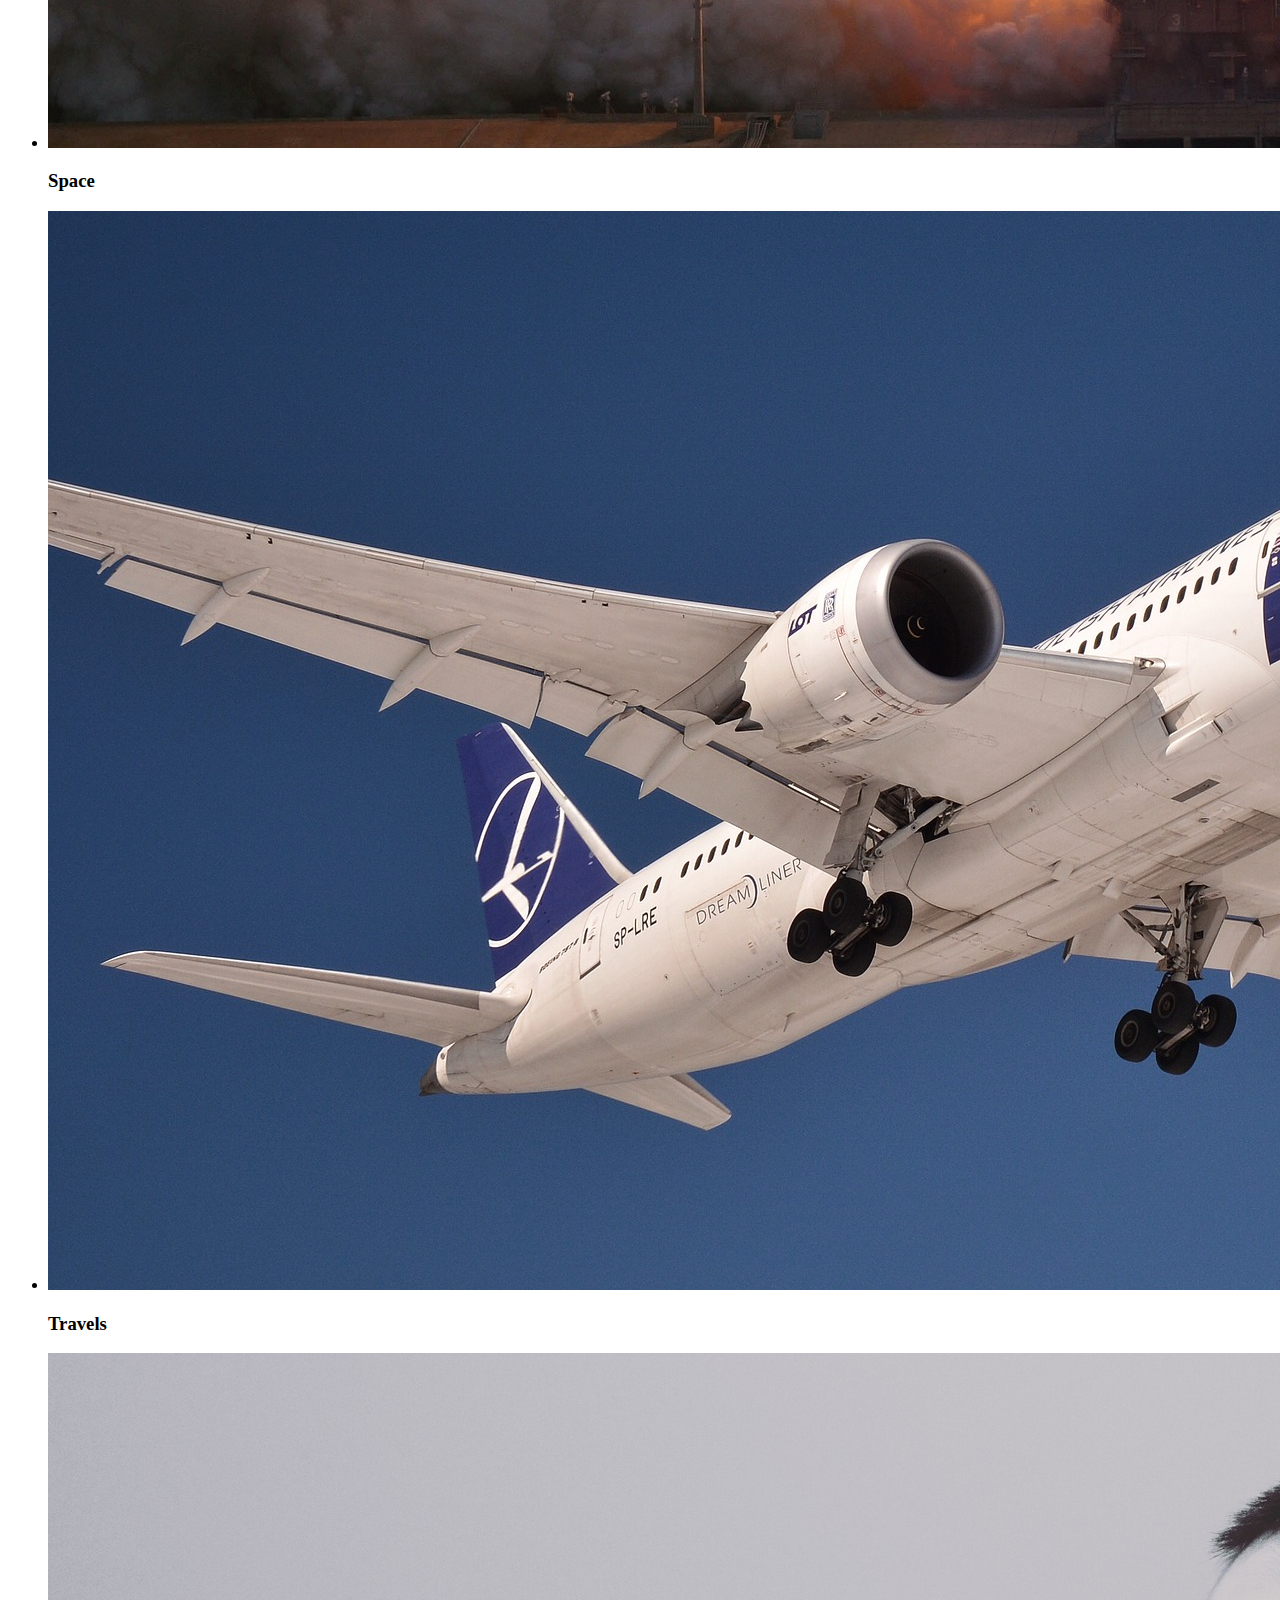
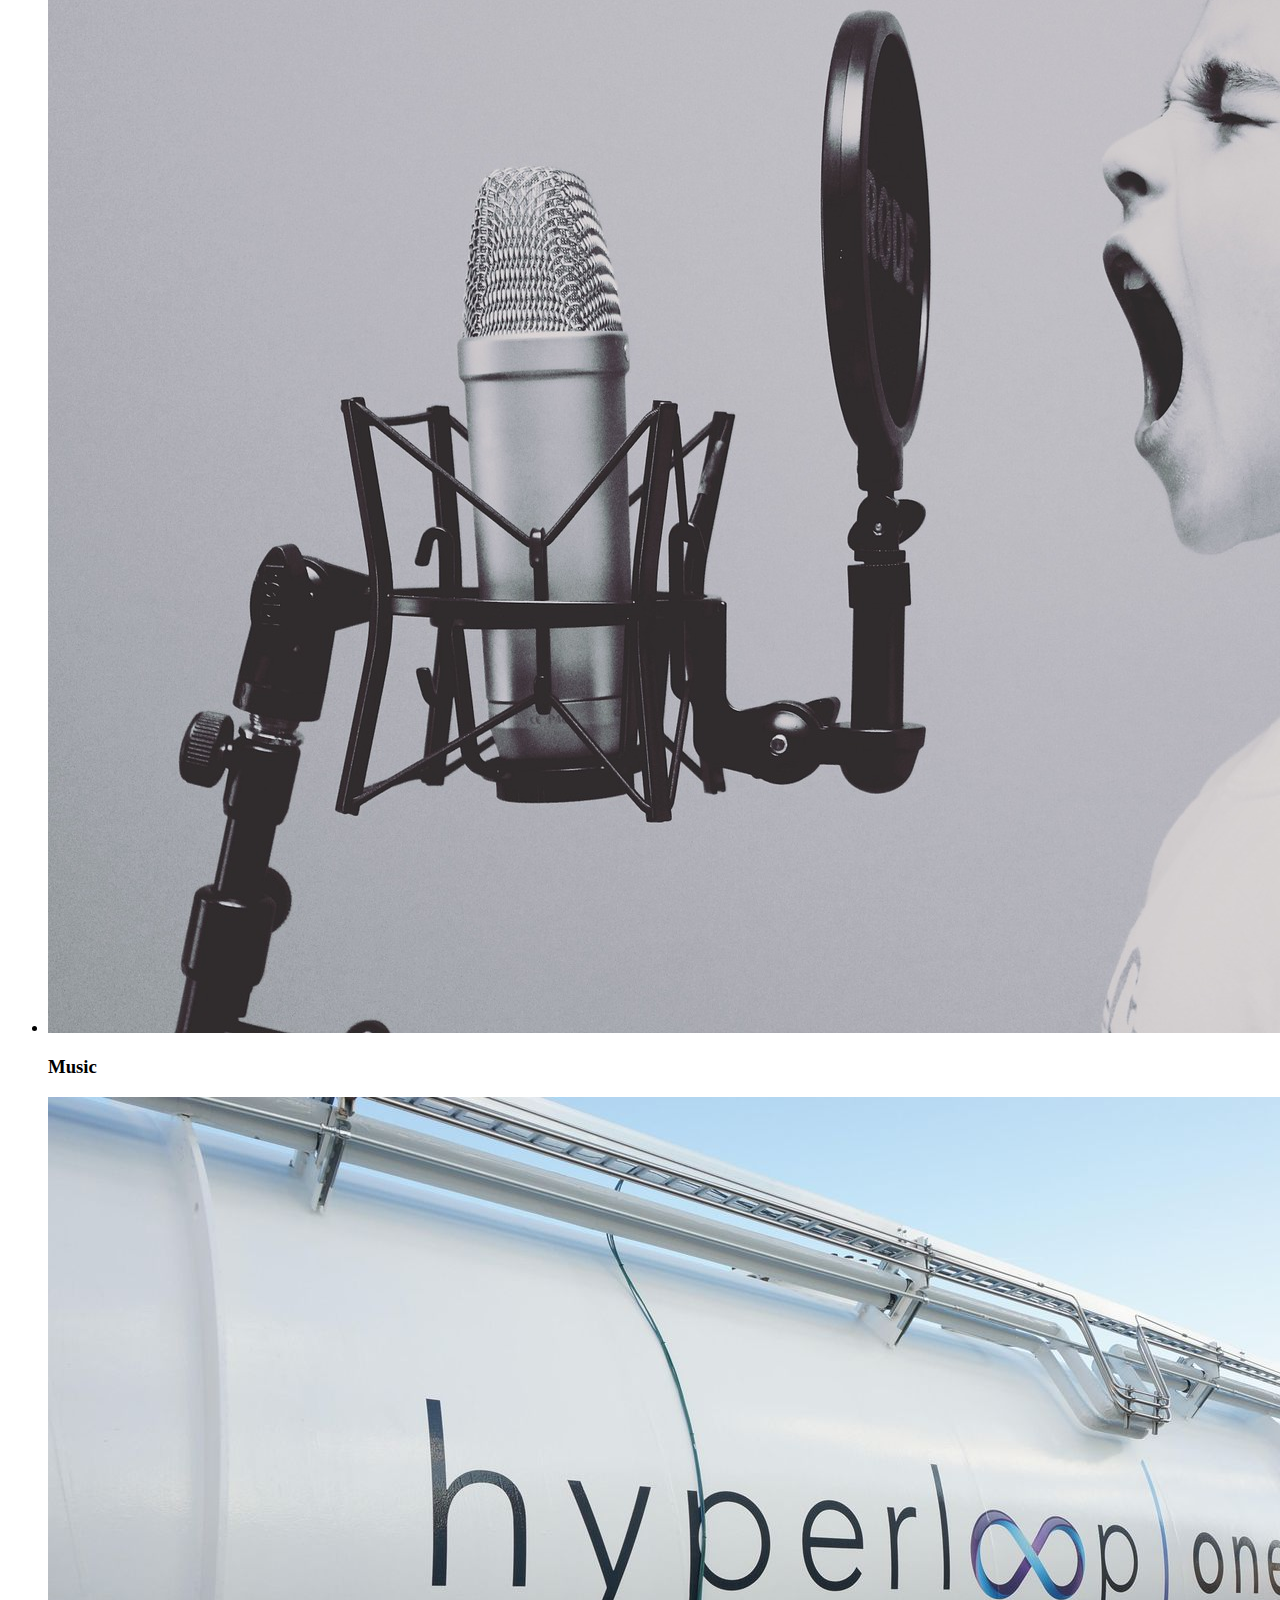
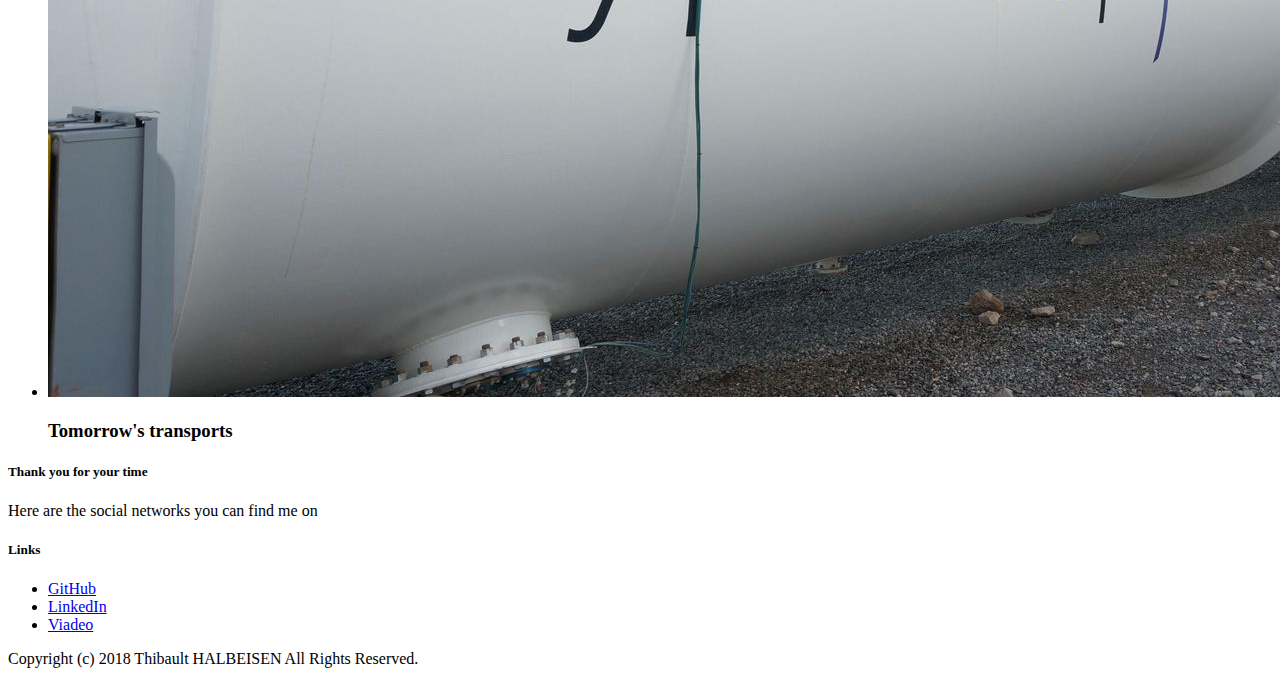
==== commit 52db5315: "Recodage complet du CV avec Materialize // Complete rewrite of the resume with Materialize" ====
--- a/indexenglish.html
+++ b/indexenglish.html
@@ -1,387 +1,413 @@
 <!DOCTYPE html>
 <html lang="en">
 <head>
+  <meta name="viewport" content="width=device-width, initial-scale=1.0">
   <meta charset="utf-8" />
-  <meta name="viewport" content="width=device-width, initial-scale=1" />
-  <title>Thibault Halbeisen - Web resume</title>
-  <link rel="stylesheet" href="https://cdnjs.cloudflare.com/ajax/libs/animate.css/3.5.2/animate.css" />
-  <link rel="stylesheet" href="https://stackpath.bootstrapcdn.com/bootstrap/4.1.0/css/bootstrap.min.css" />
-  <link rel="stylesheet" href="https://www.w3schools.com/w3css/4/w3.css" />
-  <link rel="stylesheet" href="assets/css/fontawesome-all.css" />
-  <link rel="stylesheet" href="assets/css/style.css" />
-  <script src="https://code.jquery.com/jquery-3.3.1.slim.min.js"></script>
-  <script src="https://cdnjs.cloudflare.com/ajax/libs/popper.js/1.14.0/umd/popper.min.js"></script>
-  <script src="https://cdnjs.cloudflare.com/ajax/libs/wow/1.1.2/wow.min.js"></script>
-  <script> new WOW().init();</script>
+  <title>Thibault HALBEISEN - Web resume</title>
+  <link rel="stylesheet" href="https://fonts.googleapis.com/icon?family=Material+Icons">
+  <link rel="stylesheet" href="assets/css/style.css">
+  <link rel="stylesheet" href="https://cdnjs.cloudflare.com/ajax/libs/materialize/1.0.0-beta/css/materialize.min.css">
+  <script src="https://code.jquery.com/jquery-3.3.1.min.js"></script>
+  <script src="https://cdnjs.cloudflare.com/ajax/libs/materialize/1.0.0-beta/js/materialize.min.js"></script>
 </head>
 <body>
-  <div class="container-fluid">
-    <article class="wow fadeInDown" data-wow-duration="2s">
-      <nav class="navbar navbar-expand-lg navbar-dark bg-red">
-        <a class="navbar-brand" href="#">Thibault HALBEISEN</a>
-        <button class="navbar-toggler" type="button" data-toggle="collapse" data-target="#navbarText" aria-controls="navbarText" aria-expanded="false" aria-label="Toggle navigation">
-          <span class="navbar-toggler-icon"></span>
-        </button>
-        <div class="collapse navbar-collapse" id="navbarText">
-          <ul class="navbar-nav mr-auto">
-            <li class="nav-item active">
-              <a class="nav-link" href="#"><i class="fas fa-home"></i> Home <span class="sr-only">(current)</span></a>
-            </li>
-            <li class="nav-item">
-              <a class="nav-link" href="#aboutme"><i class="fas fa-question-circle"></i> About me</a>
-            </li>
-            <li class="nav-item">
-              <a class="nav-link" href="#experience"><i class="fas fa-briefcase"></i> Experience</a>
-            </li>
-            <li class="nav-item">
-              <a class="nav-link" href="#skills"><i class="fas fa-graduation-cap"></i> Skills</a>
-            </li>
-            <li class="nav-item">
-              <a class="nav-link" href="#heressomethingmore"><i class="fas fa-plus-square"></i> More</a>
-            </li>
-            <li class="nav-item">
-              <a class="nav-link" href="https://github.com/halbeisent" target="_blank"><i class="fab fa-github-square"></i> GitHub</a>
-            </li>
-            <li class="nav-item">
-              <a class="nav-link" href="https://www.linkedin.com/in/thibault-halbeisen-7443b4b6/" target="_blank"><i class="fab fa-linkedin"></i> LinkedIn</a>
-            </li>
-            <li class="nav-item">
-              <a class="nav-link" href="http://www.viadeo.com/p/002h2me93vainak" target="_blank"><i class="fab fa-viadeo-square"></i>Viadeo</a>
-            </li>
-            <li class="nav-item">
-              <a class="nav-link" href="mailto:&#100;&#101;&#118;&#064;&#104;&#097;&#108;&#098;&#101;&#105;&#115;&#101;&#110;&#046;&#102;&#114;?subject=contactFR"><i class="fas fa-at"></i> Contact</a>
-            </li>
-            <li class="nav-item">
-              <a class="nav-link" href="index.html"><i class="fas fa-language"></i> Version Française</a>
-            </li>
-          </ul>
-        </div>
-      </nav>
-    </article>
-    <section id="aboutme">
-      <h2>About me</h2>
-      <p>Former IT support technician, soon to be web developer. 24 years old, holder of a car driving license</p>
-    </section>
-    <section id="experience">
-      <h2>My Experience</h2>
-        <ul class="timeline">
-          <!-- Item 1 -->
+  <!-- Navbar en materialize -->
+  <nav>
+    <div class="nav-wrapper red">
+      <a href="#!" class="brand-logo">Thibault HALBEISEN</a>
+      <a href="#" data-target="mobile-demo" class="sidenav-trigger"><i class="material-icons">menu</i></a>
+      <ul class="right hide-on-med-and-down">
+        <li><a href="#aboutMe">About</a></li>
+        <li><a href="#myWorkPath">My Work path</a></li>
+        <li><a href="#mySkills">My skills</a></li>
+        <li><a href="#myProjects">Projects</a></li>
+        <li><a href="#myInterests">Interests</a></li>
+        <li><a href="mailto:&#100;&#101;&#118;&#064;&#104;&#097;&#108;&#098;&#101;&#105;&#115;&#101;&#110;&#046;&#102;&#114;?subject=contactEN">Contact Me</a></li>
+        <li><a href="#">Paper Resume</a></li>
+        <li><a href="index.html">Version Française</a></li>
+      </ul>
+    </div>
+  </nav>
+  <!-- Navbar en materialize pour affichage mobile -->
+  <ul class="sidenav" id="mobile-demo">
+    <li><a href="#aboutMe">About</a></li>
+    <li><a href="#myWorkPath">My Work path</a></li>
+    <li><a href="#mySkills">My skills</a></li>
+    <li><a href="#myProjects">Projects</a></li>
+    <li><a href="#myInterests">Interests</a></li>
+    <li><a href="mailto:&#100;&#101;&#118;&#064;&#104;&#097;&#108;&#098;&#101;&#105;&#115;&#101;&#110;&#046;&#102;&#114;?subject=contactEN">Contact Me</a></li>
+    <li><a href="#">Paper Resume</a></li>
+    <li><a href="index.html">Version Française</a></li>
+    <li><a class="sidenav-close" href="#!">Close this menu</a></li>
+  </ul>
+  <!-- Parallax en material design -->
+  <div class="parallax-container">
+    <div class="parallax"><img src="assets/img/welcomesign.jpg" alt="Welcome"></div>
+  </div>
+  <div class="section blue-grey darken-3">
+    <div class="row container">
+      <h2 class="header" id="aboutMe">About Me</h2>
+      <p class="grey-text text-lighten-4">Welcome on Thibault HALBEISEN's web resume i'm 24 years old, holder of a car driving license. Lives in Noyon, in the Hauts de France, 1h from Paris.</p>
+    </div>
+  </div>
+  <div class="parallax-container">
+    <div class="parallax"><img src="assets/img/workpathparallax.jpg" alt="My Work Path"></div>
+  </div>
+  <!-- Timeline utilisant Materialize -->
+  <div class="section blue-grey darken-3">
+    <div class="row container">
+      <h2 class="header" id="myWorkPath">My Work Path</h2>
+      <div class="container">
+        <div class="timeline">
+          <div class="timeline-event">
+            <div class="card timeline-content">
+              <div class="card-image">
+                <img src="assets/img/e2nlogo.jpg" alt="Logo E2N">
+              </div>
+              <div class="card-content">
+                <span class="card-title grey-text text-darken-4">E2N Pro</span>
+                <p>Student of the first promotion</p>
+              </div>
+            </div>
+            <div class="timeline-badge red white-text"><i class="material-icons">school</i></div>
+          </div>
+          <div class="timeline-event">
+            <div class="card timeline-content">
+              <div class="card-image">
+                <img src="assets/img/agesyslogo.png" alt="Logo Agesys">
+              </div>
+              <div class="card-content">
+                <span class="card-title grey-text text-darken-4">Agesys</span>
+                <p>IT users support technician</p>
+              </div>
+            </div>
+            <div class="timeline-badge red white-text"><i class="material-icons">work</i></div>
+          </div>
+          <div class="timeline-event">
+            <div class="card timeline-content">
+              <div class="card-image">
+                <img src="assets/img/agesyslogo.png" alt="Logo Agesys">
+              </div>
+              <div class="card-content">
+                <span class="card-title grey-text text-darken-4">Agesys</span>
+                <p>IT users support technician</p>
+              </div>
+            </div>
+            <div class="timeline-badge red white-text"><i class="material-icons">work</i></div>
+          </div>
+          <div class="timeline-event">
+            <div class="card timeline-content">
+              <div class="card-image">
+                <img  src="assets/img/promeologo.png" alt="Logo Promeo">
+              </div>
+              <div class="card-content">
+                <span class="card-title grey-text text-darken-4">Promeo Formation</span>
+                <p>I obtained my BTS Services Informatiques aux Organisations</p>
+              </div>
+            </div>
+            <div class="timeline-badge red white-text"><i class="material-icons">school</i></div>
+          </div>
+          <div class="timeline-event">
+            <div class="card timeline-content">
+              <div class="card-image">
+                <img  src="assets/img/lmglogo.png" alt="Logo LMG">
+              </div>
+              <div class="card-content">
+                <span class="card-title  grey-text text-darken-4">Lycée Mireille Grenet</span>
+                <p>I obtained my Bac Professionnel Systèmes Electroniques et Numériques</p>
+              </div>
+            </div>
+            <div class="timeline-badge red white-text"><i class="material-icons">school</i></div>
+          </div>
+          <div class="timeline-event">
+            <div class="card timeline-content">
+              <div class="card-image">
+                <img  src="assets/img/espaceinfocomlogo.jpg" alt="Logo Espace Info Com">
+              </div>
+              <div class="card-content">
+                <span class="card-title grey-text text-darken-4">Espace Info-Com</span>
+                <p>Internship needed to validate my Bac Pro diploma</p>
+              </div>
+            </div>
+            <div class="timeline-badge red white-text"><i class="material-icons">work</i></div>
+          </div>
+          <div class="timeline-event">
+            <div class="card timeline-content">
+              <div class="card-image">
+                <img  src="assets/img/blancbrunlogo.png" alt="Logo Blanc Brun Electromenager">
+              </div>
+              <div class="card-content">
+                <span class="card-title grey-text text-darken-4">Eric Charlier Electromenager</span>
+                <p>Internship needed to validate my Bac Pro diploma</p>
+              </div>
+            </div>
+            <div class="timeline-badge red white-text"><i class="material-icons">work</i></div>
+          </div>
+          <div class="timeline-event">
+            <div class="card timeline-content">
+              <div class="card-image">
+                <img  src="assets/img/sncflogo.png" alt="Logo SNCF Amiens">
+              </div>
+              <div class="card-content">
+                <span class="card-title grey-text text-darken-4">SNCF Amiens</span>
+                <p>Internship needed to validate my Bac Pro diploma</p>
+              </div>
+            </div>
+            <div class="timeline-badge red white-text"><i class="material-icons">work</i></div>
+          </div>
+          <div class="timeline-event">
+            <div class="card timeline-content">
+              <div class="card-image">
+                <img  src="assets/img/dlnetlogo.gif" alt="Logo DLNet Interactive">
+              </div>
+              <div class="card-content">
+                <span class="card-title grey-text text-darken-4">DLNet Interactive</span>
+                <p>Internship needed to validate my Bac Pro diploma</p>
+              </div>
+            </div>
+            <div class="timeline-badge red white-text"><i class="material-icons">work</i></div>
+          </div>
+          <div class="timeline-event">
+            <div class="card timeline-content">
+              <div class="card-image">
+                <img  src="assets/img/vgflogo.jpg" alt="Logo Volkswagen Group France">
+              </div>
+              <div class="card-content">
+                <span class="card-title grey-text text-darken-4">Volkswagen Group France</span>
+                <p>Internship needed to validate my Bac Pro diploma</p>
+              </div>
+            </div>
+            <div class="timeline-badge red white-text"><i class="material-icons">work</i></div>
+          </div>
+          <div class="timeline-event">
+            <div class="card timeline-content">
+              <div class="card-image">
+                <img  src="assets/img/dlnetlogo.gif" alt="Logo DLNet Interactive">
+              </div>
+              <div class="card-content">
+                <span class="card-title grey-text text-darken-4">DLNet Interactive</span>
+                <p>Internship needed to validate my Bac Pro diploma</p>
+              </div>
+            </div>
+            <div class="timeline-badge red white-text"><i class="material-icons">work</i></div>
+          </div>
+        </div>
+      </div>
+    </div>
+  </div>
+  <!-- Parallax en Materialize -->
+  <div class="parallax-container">
+    <div class="parallax"><img src="assets/img/skills.jpg" alt="Mes Compétences"></div>
+  </div>
+  <div class="section blue-grey darken-3">
+    <h2 class="header" id="mySkills">My skills</h2>
+    <div class="row container" id="skillscontainer">
+      <div class="skill active" id="html">
+        <div class="skill__img">
+          <img src="http://www.growingwiththeweb.com/images/general/html5.png" />
+        </div>
+        <div class="skill__content">
+          <h2 class="skill__name">
+            <span class="grey-text text-lighten-4">HTML</span>
+            <span id="procent" class="grey-text text-lighten-4">4/5</span>
+          </h2>
+          <div class="skill__progress">
+            <span id="progress"></span>
+          </div>
+        </div>
+      </div>
+      <div class="skill active" id="css">
+        <div class="skill__img">
+          <img src="http://www.growingwiththeweb.com/images/general/css3.png" />
+        </div>
+        <div class="skill__content">
+          <h2 class="skill__name">
+            <span class="gray-text text-lighten-4">CSS</span>
+            <span id="procent" class="grey-text text-lighten-4">4/5</span>
+          </h2>
+          <div class="skill__progress">
+            <span id="progress"></span>
+          </div>
+        </div>
+      </div>
+      <div class="skill active" id="js">
+        <div class="skill__img">
+          <img src="https://upload.wikimedia.org/wikipedia/commons/b/b6/Badge_js-strict.svg" />
+        </div>
+        <div class="skill__content">
+          <h2 class="skill__name">
+            <span class="grey-text text-lighten-4">Javascript</span>
+            <span id="procent" class="grey-text text-lighten-4">3/5</span>
+          </h2>
+          <div class="skill__progress">
+            <span id="progress"></span>
+          </div>
+        </div>
+      </div>
+      <div class="skill active" id="jQuery">
+        <div class="skill__img">
+          <img src="assets/img/jQuery_Badge.svg" />
+        </div>
+        <div class="skill__content">
+          <h2 class="skill__name">
+            <span class="grey-text text-lighten-4">jQuery</span>
+            <span id="procent" class="grey-text text-lighten-4">3/5</span>
+          </h2>
+          <div class="skill__progress">
+            <span id="progress"></span>
+          </div>
+        </div>
+      </div>
+      <div class="skill active" id="angularJS">
+        <div class="skill__img">
+          <img src="assets/img/angularjsbadge.png" />
+        </div>
+        <div class="skill__content">
+          <h2 class="skill__name">
+            <span class="grey-text text-lighten-4">angularJS</span>
+            <span id="procent" class="grey-text text-lighten-4">3/5</span>
+          </h2>
+          <div class="skill__progress">
+            <span id="progress"></span>
+          </div>
+        </div>
+      </div>
+      <div class="skill active" id="windows">
+        <div class="skill__img">
+          <img src="assets/img/winbadge.png" />
+        </div>
+        <div class="skill__content">
+          <h2 class="skill__name">
+            <span class="grey-text text-lighten-4">Microsoft Windows</span>
+            <span id="procent" class="grey-text text-lighten-4">4/5</span>
+          </h2>
+          <div class="skill__progress">
+            <span id="progress"></span>
+          </div>
+        </div>
+      </div>
+      <div class="skill active" id="macos">
+        <div class="skill__img">
+          <img src="assets/img/applelogo.png" />
+        </div>
+        <div class="skill__content">
+          <h2 class="skill__name">
+            <span class="grey-text text-lighten-4">Apple macOS</span>
+            <span id="procent" class="grey-text text-lighten-4">4/5</span>
+          </h2>
+          <div class="skill__progress">
+            <span id="progress"></span>
+          </div>
+        </div>
+      </div>
+      <div class="skill active" id="linux">
+        <div class="skill__img">
+          <img src="assets/img/linuxbadge.png" />
+        </div>
+        <div class="skill__content">
+          <h2 class="skill__name">
+            <span class="grey-text text-lighten-4">Linux</span>
+            <span id="procent" class="grey-text text-lighten-4">4/5</span>
+          </h2>
+          <div class="skill__progress">
+            <span id="progress"></span>
+          </div>
+        </div>
+      </div>
+    </div>
+  </div>
+  <!-- Parallax en Materialize -->
+  <div class="parallax-container">
+    <div class="parallax"><img src="assets/img/projectparallax.jpg" alt="Mes Projets"></div>
+  </div>
+  <div class="section blue-grey darken-3">
+    <div class="row container">
+      <h2 class="header" id="myProjects">My Projects</h2>
+    </div>
+    <!-- liste de projets en collapsible Materialize -->
+    <ul class="collapsible">
+      <li>
+        <div class="collapsible-header"><i class="material-icons">whatshot</i>Script Powershell ADRightsQuery</div>
+        <div class="collapsible-body"><span>Here's one of my very first scripts. It asks for a domain username to be filled, it will then do an Active Directory request for the groups a user is a member of, and will store the results in a txt file where you ran the script. The code is available <a href="https://github.com/halbeisent/ADRightsQuery" target="_blank">here</a></span></div>
+      </li>
+      <li>
+        <div class="collapsible-header"><i class="material-icons">whatshot</i>Responsive site project</div>
+        <div class="collapsible-body"><span>Collaborative project with Anousone Mouvinongs (project manager), Jonathan Marandeau and myself, we rewrote the main page of the french ISP Orange. The code is available <a href="https://github.com/AnousoneM/reboot_orange" target="_blank">here</a></span></div>
+      </li>
+      <li>
+        <div class="collapsible-header"><i class="material-icons">whatshot</i>jQuery eShop Project</div>
+        <div class="collapsible-body"><span>Collaborative project with Anousone Mouvinongs, Jonathan Marandeau (project manager) and myself, we created a shoes seller eshop. The code is available <a href="https://github.com/JonathanMarandeau/Projet_E_Commerce" target="_blank">here</a></span></div>
+      </li>
+      <li>
+        <div class="collapsible-header"><i class="material-icons">whatshot</i>angularJS eShop Project</div>
+        <div class="collapsible-body"><span>Collaborative project with Anousone Mouvinongs, Jonathan Marandeau and myself (project manager), we decided to remake our previous project with angularJS. The code is available <a href="https://github.com/halbeisent/Projet_ANGULARJS" target="_blank">here</a></span></div>
+      </li>
+      <li>
+        <div class="collapsible-header"><i class="material-icons">whatshot</i>WordPress site project</div>
+        <div class="collapsible-body"><span>For this project, i was asked to create a website on the Rhodesian Ridgeback dog breed, The code is available <a href="https://github.com/halbeisent/Projet_WordPress" target="_blank">here</a></span></div>
+      </li>
+    </ul>
+  </div>
+  <div class="parallax-container">
+    <div class="parallax"><img src="assets/img/hobbiesparallax.jpg" alt="Mes Hobbies"></div>
+  </div>
+  <div class="section blue-grey darken-3">
+    <div class="row container">
+      <h2 class="header" id="myInterests">My interests</h2>
+      <div class="slider">
+        <ul class="slides">
           <li>
-            <div class="direction-r">
-              <div class="flag-wrapper">
-                <span class="hexa"></span>
-                <article class="wow bounceInRight" data-wow-duration="2s">
-                  <span class ="flag">E2N Pro</span>
-                  <span class="time-wrapper"><span class="time">01/03/2018 - 31/08/2018</span></span>
-                </article>
-              </div>
-              <article class="wow bounceInRight" data-wow-duration="2s">
-                <div class="desc">Student of the first promotion.</div>
-              </article>
+            <a href="http://www.spacex.com/" target="_blank"><img src="assets/img/spacelogo.jpg"></a> <!-- random image -->
+            <div class="caption center-align">
+              <h3>Space</h3>
             </div>
           </li>
-          <!-- Item 2 -->
           <li>
-            <div class="direction-l">
-              <div class="flag-wrapper">
-                <span class="hexa"></span>
-                <article class="wow bounceInLeft" data-wow-duration="2s">
-                  <span class="flag">Agesys</span>
-                  <span class="time-wrapper"><span class="time">02/09/2015 - 30/11/2017</span></span>
-                </article>
-              </div>
-              <article class="wow bounceInLeft" data-wow-duration="2s">
-                <div class="desc">IT support technician.</div>
-              </article>
+            <a href="https://www.aircanada.com/ca/en/aco/home.html" target="_blank"><img src="assets/img/travelcard.jpg"></a> <!-- random image -->
+            <div class="caption left-align">
+              <h3>Travels</h3>
             </div>
           </li>
-          <!-- Item 3 -->
           <li>
-            <div class="direction-r">
-              <div class="flag-wrapper">
-                <span class="hexa"></span>
-                <article class="wow bounceInRight" data-wow-duration="2s">
-                  <span class="flag">Agesys</span>
-                  <span class="time-wrapper"><span class="time">02/09/2013 - 31/08/2015</span></span>
-                </article>
-              </div>
-              <article class="wow bounceInRight" data-wow-duration="2s">
-                <div class="desc">IT support technician, this internship was required to validate my BTS.</div>
-              </article>
+            <a href="https://itunes.apple.com/fr/playlist/travail/pl.u-DdvaIalY5oV2" target="_blank"><img src="assets/img/musiccard.jpg"></a> <!-- random image -->
+            <div class="caption right-align">
+              <h3>Music</h3>
             </div>
           </li>
-          <!-- Item 4 -->
           <li>
-            <div class="direction-l">
-              <div class="flag-wrapper">
-                <span class="hexa"></span>
-                <article class="wow bounceInLeft" data-wow-duration="2s">
-                  <span class="flag">Promeo</span>
-                  <span class="time-wrapper"><span class="time">30/08/2013 30/07/2015</span></span>
-                </article>
-              </div>
-              <article class="wow bounceInLeft" data-wow-duration="2s">
-                <div class="desc">I obtained successfully my BTS Services Informatiques aux Organisations, option Solutions d'infrastructures Systèmes et Réseaux.</div>
-              </article>
-            </div>
-          </li>
-          <!-- Item 5 -->
-          <li>
-            <div class="direction-r">
-              <div class="flag-wrapper">
-                <span class="hexa"></span>
-                <article class="wow bounceInRight" data-wow-duration="2s">
-                  <span class="flag">Lycée Mireille Grenet</span>
-                  <span class="time-wrapper"><span class="time">2010 - 2013</span></span>
-                </article>
-              </div>
-              <article class="wow bounceInRight" data-wow-duration="2s">
-                <div class="desc">I obtained successfully my Bac Pro Systèmes Electroniques et Numériques.</div>
-              </article>
-            </div>
-          </li>
-          <!-- Item 6 -->
-          <li>
-            <div class="direction-l">
-              <div class="flag-wrapper">
-                <span class="hexa"></span>
-                <article class="wow bounceInLeft" data-wow-duration="2s">
-                  <span class="flag">Espace InfoCom</span>
-                  <span class="time-wrapper"><span class="time">2013</span></span>
-                </article>
-              </div>
-              <article class="wow bounceInLeft" data-wow-duration="2s">
-                <div class="desc">Internship required to validate my Bac Pro, i worked in a company that sells and fixes photocopiers.</div>
-              </article>
-            </div>
-          </li>
-          <!-- Item 7 -->
-          <li>
-            <div class="direction-r">
-              <div class="flag-wrapper">
-                <span class="hexa"></span>
-                <article class="wow bounceInRight" data-wow-duration="2s">
-                  <span class="flag">Eric Charlier Electromenager</span>
-                  <span class="time-wrapper"><span class="time">2012</span></span>
-                </article>
-              </div>
-              <article class="wow bounceInRight" data-wow-duration="2s">
-                <div class="desc">Internship required to validate my Bac Pro, i worked with an auto-entrepreneur who repairs all sorts of appliances.</div>
-              </article>
-            </div>
-          </li>
-          <!-- Item 8 -->
-          <li>
-            <div class="direction-l">
-              <div class="flag-wrapper">
-                <span class="hexa"></span>
-                <article class="wow bounceInLeft" data-wow-duration="2s">
-                  <span class="flag">SNCF Amiens</span>
-                  <span class="time-wrapper"><span class="time">2012</span></span>
-                </article>
-              </div>
-              <article class="wow bounceInLeft" data-wow-duration="2s">
-                <div class="desc">Internship required to validate my Bac Pro, i worked in the Radio Intervention and Repair Center located in Amiens, this center is responsible for maintenance and repairs of radio and phone equipments next to the railroads.</div>
-              </article>
-            </div>
-          </li>
-          <!-- Item 9 -->
-          <li>
-            <div class="direction-r">
-              <div class="flag-wrapper">
-                <span class="hexa"></span>
-                <article class="wow bounceInRight" data-wow-duration="2s">
-                  <span class="flag">DLNet Interactive</span>
-                  <span class="time-wrapper"><span class="time">2011</span></span>
-                </article>
-              </div>
-              <article class="wow bounceInRight" data-wow-duration="2s">
-                <div class="desc">Internship required to validate my Bac Pro, i worked in a company that develops websites and fixes computers.</div>
-              </article>
-            </div>
-          </li>
-          <!-- Item 10 -->
-          <li>
-            <div class="direction-l">
-              <div class="flag-wrapper">
-                <span class="hexa"></span>
-                <article class="wow bounceInLeft" data-wow-duration="2s">
-                  <span class="flag">Volkswagen Group France</span>
-                  <span class="time-wrapper"><span class="time">2011</span></span>
-                </article>
-              </div>
-              <article class="wow bounceInLeft" data-wow-duration="2s">
-                <div class="desc">Internship required to validate my Bac Pro, i worked mainly with the warehouse maintenance team which repairs handheld and forklifts barcode scanning devices, i also assisted the Windows XP to Windows 7 migration team</div>
-              </article>
-            </div>
-          </li>
-          <!-- Item 11 -->
-          <li>
-            <div class="direction-r">
-              <div class="flag-wrapper">
-                <span class="hexa"></span>
-                <article class="wow bounceInRight" data-wow-duration="2s">
-                  <span class="flag">DLNet Interactive</span>
-                  <span class="time-wrapper"><span class="time">2010</span></span>
-                </article>
-              </div>
-              <article class="wow bounceInRight" data-wow-duration="2s">
-                <div class="desc">Internship required to validate my Bac Pro, i worked in a company that develops websites and fixes computers</div>
-              </article>
+            <a href="http://www.spacex.com/hyperloop" target="_blank"><img src="assets/img/hyperloop.jpg"></a> <!-- random image -->
+            <div class="caption center-align">
+              <h3>Tomorrow's transports</h3>
             </div>
           </li>
         </ul>
-      </section>
-      <section id="skills">
-        <div id="skillscontainer">
-        <h2>Acquired Skills</h2>
-        <article class="wow fadeIn" data-wow-duration="3s">
-          <div class="skill active" id="html">
-            <div class="skill__img">
-              <img src="http://www.growingwiththeweb.com/images/general/html5.png" />
-            </div>
-            <div class="skill__content">
-              <h2 class="skill__name">
-                HTML
-                <span id="procent">75 %</span>
-              </h2>
-              <div class="skill__progress">
-                <span id="progress"></span>
-              </div>
-            </div>
-          </div>
-          <div class="skill active" id="css">
-            <div class="skill__img">
-              <img src="http://www.growingwiththeweb.com/images/general/css3.png" />
-            </div>
-            <div class="skill__content">
-              <h2 class="skill__name">
-                CSS
-                <span id="procent">75 %</span>
-              </h2>
-              <div class="skill__progress">
-                <span id="progress"></span>
-              </div>
-            </div>
-          </div>
-          <div class="skill active" id="js">
-            <div class="skill__img">
-              <img src="https://upload.wikimedia.org/wikipedia/commons/b/b6/Badge_js-strict.svg" />
-            </div>
-            <div class="skill__content">
-              <h2 class="skill__name">
-                Javascript
-                <span id="procent">65 %</span>
-              </h2>
-              <div class="skill__progress">
-                <span id="progress"></span>
-              </div>
-            </div>
-          </div>
-          <div class="skill active" id="jQuery">
-            <div class="skill__img">
-              <img src="assets/img/jQuery_Badge.svg" />
-            </div>
-            <div class="skill__content">
-              <h2 class="skill__name">
-                jQuery
-                <span id="procent">65 %</span>
-              </h2>
-              <div class="skill__progress">
-                <span id="progress"></span>
-              </div>
-            </div>
-          </div>
-          <div class="skill active" id="angularJS">
-            <div class="skill__img">
-              <img src="assets/img/angularjsbadge.png" />
-            </div>
-            <div class="skill__content">
-              <h2 class="skill__name">
-                angularJS
-                <span id="procent">55 %</span>
-              </h2>
-              <div class="skill__progress">
-                <span id="progress"></span>
-              </div>
-            </div>
-          </div>
-          <div class="skill active" id="windows">
-            <div class="skill__img">
-              <img src="assets/img/winbadge.png" />
-            </div>
-            <div class="skill__content">
-              <h2 class="skill__name">
-                Microsoft Windows
-                <span id="procent">90 %</span>
-              </h2>
-              <div class="skill__progress">
-                <span id="progress"></span>
-              </div>
-            </div>
-          </div>
-          <div class="skill active" id="windows">
-            <div class="skill__img">
-              <img src="assets/img/winbadge.png" />
-            </div>
-            <div class="skill__content">
-              <h2 class="skill__name">
-                Microsoft Windows
-                <span id="procent">90 %</span>
-              </h2>
-              <div class="skill__progress">
-                <span id="progress"></span>
-              </div>
-            </div>
-          </div>
-          <div class="skill active" id="macos">
-            <div class="skill__img">
-              <img src="assets/img/applelogo.png" />
-            </div>
-            <div class="skill__content">
-              <h2 class="skill__name">
-                Apple macOS
-                <span id="procent">85 %</span>
-              </h2>
-              <div class="skill__progress">
-                <span id="progress"></span>
-              </div>
-            </div>
-          </div>
-          <div class="skill active" id="linux">
-            <div class="skill__img">
-              <img src="assets/img/linuxbadge.png" />
-            </div>
-            <div class="skill__content">
-              <h2 class="skill__name">
-                Linux
-                <span id="procent">70 %</span>
-              </h2>
-              <div class="skill__progress">
-                <span id="progress"></span>
-              </div>
-            </div>
-          </div>
-        </article>
-      </div>
-    </section>
-    <section id="heressomethingmore">
-      <h2>There's something more</h2>
-      <article class="wow fadeIn" data-wow-duration="3s">
-        <p>Short appearance in the TV broadcast 24H Pujadas in a report on absenteeism at work.My former company talks about it's solutions to make it's employees more happy at work  The reports lasts from 53:31 to 56:53. I can be seen at the timecode: 56:22. It aired on the 24/11/2017</p>
-        <div onclick="this.nextElementSibling.style.display='block'; this.style.display='none'">
-          <img src="assets/img/playbtn.svg" class="img-fluid" style="cursor:pointer" alt="Lire la vidéo"/>
-        </div>
-        <div style="display:none">
-          <iframe src="https://www.tf1.fr/embedframe/598781chuPP3r13494293" frameborder="0" scrolling="no"></iframe>
-        </div>
-      </article>
-    </section>
-    <footer class="footer bg-footer">
-      <span class="text-muted">Copyright (c) 2018 Thibault Halbeisen All Rights Reserved.</span>
-    </footer>
-  </div>
+      </div>
+    </div>
+  </div>
+  <!-- Footer en materialize -->
+  <footer class="page-footer red">
+    <div class="container">
+      <div class="row">
+        <div class="col l6 s12">
+          <h5 class="white-text">Thank you for your time</h5>
+          <p class="grey-text text-lighten-4">Here are the social networks you can find me on</p>
+        </div>
+        <div class="col l4 offset-l2 s12">
+          <h5 class="white-text">Links</h5>
+          <ul>
+            <li><a class="grey-text text-lighten-3" href="https://github.com/halbeisent" target="_blank">GitHub</a></li>
+            <li><a class="grey-text text-lighten-3" href="https://www.linkedin.com/in/thibault-halbeisen-7443b4b6/" target="_blank">LinkedIn</a></li>
+            <li><a class="grey-text text-lighten-3" href="http://www.viadeo.com/p/002h2me93vainak" target="_blank">Viadeo</a></li>
+          </ul>
+        </div>
+      </div>
+    </div>
+    <div class="footer-copyright">
+      <div class="container">
+        Copyright (c) 2018 Thibault HALBEISEN All Rights Reserved.
+      </div>
+    </div>
+  </footer>
   <script src="assets/js/script.js"></script>
-  <script src="https://stackpath.bootstrapcdn.com/bootstrap/4.1.0/js/bootstrap.min.js"></script>
 </body>
 </html>
--- a/assets/css/style.css
+++ b/assets/css/style.css
@@ -1,379 +1,119 @@
-/*GENERAL STYLE*/
-body {
-  background-color: #02182B;
-}
-
-h2 {
-  color: #535984;
+/* General Style */
+.indicator-item.active {
+  background-color: #F44336 !important;
+}
+
+.brand-logo {
+  font-size: 1.2rem !important;
+}
+
+#sidenav-overlay {
+display: none;
+}
+
+/* Timeline en Materialize */
+.card-image {
+  max-height: 800px;
+  max-width: 600px;
+}
+
+.timeline {
+  position: relative;
+}
+
+.timeline .timeline-event {
+  position: relative;
+  padding-top: 5px;
+  padding-bottom: 5px;
+}
+
+.timeline .timeline-event .timeline-content {
+  position: relative;
+  width: calc(50% - 50px);
+}
+
+.timeline .timeline-event::before {
+  display: block;
+  content: "";
+  width: 2px;
+  height: calc(50% - 30px);
+  position: absolute;
+  background: #d2d2d2;
+  left: calc(50% - 1px);
+  top: 0;
+}
+
+.timeline .timeline-event::after {
+  display: block;
+  content: "";
+  width: 2px;
+  height: calc(50% - 30px);
+  position: absolute;
+  background: #d2d2d2;
+  left: calc(50% - 1px);
+  top: calc(50% + 30px);
+}
+
+.timeline .timeline-event:first-child::before {
+  display: none;
+}
+
+.timeline .timeline-event:last-child::after {
+  display: none;
+}
+
+.timeline .timeline-event:nth-child(even) .timeline-content {
+  margin-left: calc(50% + 50px);
+}
+
+.timeline .timeline-event:nth-child(odd) .timeline-content {
+  margin-left: 0;
+}
+
+.timeline .timeline-badge {
+  display: block;
+  position: absolute;
+  width: 40px;
+  height: 40px;
+  background: #d2d2d2;
+  top: calc(50% - 20px);
+  right: calc(50% - 20px);
+  border-radius: 50%;
   text-align: center;
-}
-
-/* NAVBAR STYLE */
-.bg-red {
-  background-color: #C81D25
-}
-
-/* SECTION A PROPOS DE MOI */
-#aboutme {
-  color: #535984;
+  cursor: default;
+}
+
+.timeline .timeline-badge i {
+  font-size: 25px;
+  line-height: 40px;
+}
+
+@media (max-width: 600px) {
+  .timeline .timeline-event .timeline-content {
+    width: calc(100% - 70px);
+  }
+  .timeline .timeline-event::before {
+    left: 19px;
+  }
+  .timeline .timeline-event::after {
+    left: 19px;
+  }
+  .timeline .timeline-event:nth-child(even) .timeline-content {
+    margin-left: 70px;
+  }
+  .timeline .timeline-event:nth-child(odd) .timeline-content {
+    margin-left: 70px;
+  }
+  .timeline .timeline-badge {
+    left: 0;
+  }
+}
+
+/*SKILLS*/
+#skillscontainer {
   text-align: center;
 }
 
-/* SECTION EXPERIENCE */
-#experience {
-  margin-top: 150px;
-}
-
-/* SECTION COMPETENCES */
-#skillscontainer {
-  margin-top: 150px;
-  margin-bottom: 150px;
-  text-align: center;
-}
-
-/* SECTION EN PLUS */
-#heressomethingmore {
-  color: #535984;
-  text-align: center;
-}
-
-#heressomethingmore img {
-  height: 360px;
-  width: 640px;
-}
-
-/* FOOTER STYLE */
-.bg-footer {
-  background-color: #C81D25;
-  color: #535984;
-}
-
-footer {
-  margin-top: 100px;
-  text-align: center;
-}
-
-/*IFRAME SETTINGS*/
-iframe {
-  display: block;
-  margin: 0 auto;
-  height: 360px;
-  width: 640px;
-}
-
-iframe, object, embed {
-  max-width: 100%
-}
-
-/*CONTAINER-FLUID PADDING OVERRIDE*/
-.container-fluid {
-  padding: 0;
-}
-
-/*RESPONSIVE TIMELINE STYLE*/
-.hexa{
-  border: 0px;
-  float: left;
-  text-align: center;
-  height: 35px;
-  width: 60px;
-  font-size: 22px;
-  background: #f0f0f0;
-  color: #3c3c3c;
-  position: relative;
-  margin-top: 15px;
-}
-
-.hexa:before{
-  content: "";
-  position: absolute;
-  left: 0;
-  width: 0;
-  height: 0;
-  border-bottom: 15px solid #f0f0f0;
-  border-left: 30px solid transparent;
-  border-right: 30px solid transparent;
-  top: -15px;
-}
-
-.hexa:after{
-  content: "";
-  position: absolute;
-  left: 0;
-  width: 0;
-  height: 0;
-  border-left: 30px solid transparent;
-  border-right: 30px solid transparent;
-  border-top: 15px solid #f0f0f0;
-  bottom: -15px;
-}
-
-.timeline {
-  position: relative;
-  padding: 0;
-  width: 100%;
-  margin-top: 20px;
-  list-style-type: none;
-}
-
-.timeline:before {
-  position: absolute;
-  left: 50%;
-  top: 0;
-  content: ' ';
-  display: block;
-  width: 2px;
-  height: 100%;
-  margin-left: -1px;
-  background: rgb(213,213,213);
-  background: -moz-linear-gradient(top, rgba(213,213,213,0) 0%, rgb(213,213,213) 8%, rgb(213,213,213) 92%, rgba(213,213,213,0) 100%);
-  background: -webkit-gradient(linear, left top, left bottom, color-stop(0%,rgba(30,87,153,1)), color-stop(100%,rgba(125,185,232,1)));
-  background: -webkit-linear-gradient(top, rgba(213,213,213,0) 0%, rgb(213,213,213) 8%, rgb(213,213,213) 92%, rgba(213,213,213,0) 100%);
-  background: -o-linear-gradient(top, rgba(213,213,213,0) 0%, rgb(213,213,213) 8%, rgb(213,213,213) 92%, rgba(213,213,213,0) 100%);
-  background: -ms-linear-gradient(top, rgba(213,213,213,0) 0%, rgb(213,213,213) 8%, rgb(213,213,213) 92%, rgba(213,213,213,0) 100%);
-  background: linear-gradient(to bottom, rgba(213,213,213,0) 0%, rgb(213,213,213) 8%, rgb(213,213,213) 92%, rgba(213,213,213,0) 100%);
-  z-index: 5;
-}
-
-.timeline li {
-  padding: 2em 0;
-}
-
-.timeline .hexa{
-  width: 16px;
-  height: 10px;
-  position: absolute;
-  background: #C81D25;
-  z-index: 5;
-  left: 0;
-  right: 0;
-  margin-left:auto;
-  margin-right:auto;
-  top: -30px;
-  margin-top: 0;
-}
-
-.timeline .hexa:before {
-  border-bottom: 4px solid #C81D25;
-  border-left-width: 8px;
-  border-right-width: 8px;
-  top: -4px;
-}
-
-.timeline .hexa:after {
-  border-left-width: 8px;
-  border-right-width: 8px;
-  border-top: 4px solid #C81D25;
-  bottom: -4px;
-}
-
-.direction-l,
-.direction-r {
-  float: none;
-  width: 100%;
-  text-align: center;
-}
-
-.flag-wrapper {
-  text-align: center;
-  position: relative;
-}
-
-.flag {
-  position: relative;
-  display: inline;
-  background: #C81D25;
-  color: white;
-  font-weight: 600;
-  z-index: 15;
-  padding: 6px 10px;
-  text-align: left;
-  border-radius: 5px;
-}
-
-.direction-l .flag:after,
-.direction-r .flag:after {
-  content: "";
-  position: absolute;
-  left: 50%;
-  top: -15px;
-  height: 0;
-  width: 0;
-  margin-left: -8px;
-  border: solid transparent;
-  border-bottom-color: #C81D25;
-  border-width: 8px;
-}
-
-.direction-l .flag {
-  -webkit-box-shadow: -1px 1px 1px rgba(0,0,0,0.15), 0 0 1px rgba(0,0,0,0.15);
-  -moz-box-shadow: -1px 1px 1px rgba(0,0,0,0.15), 0 0 1px rgba(0,0,0,0.15);
-  box-shadow: -1px 1px 1px rgba(0,0,0,0.15), 0 0 1px rgba(0,0,0,0.15);
-}
-
-.direction-r .flag {
-  -webkit-box-shadow: 1px 1px 1px rgba(0,0,0,0.15), 0 0 1px rgba(0,0,0,0.15);
-  -moz-box-shadow: 1px 1px 1px rgba(0,0,0,0.15), 0 0 1px rgba(0,0,0,0.15);
-  box-shadow: 1px 1px 1px rgba(0,0,0,0.15), 0 0 1px rgba(0,0,0,0.15);
-}
-
-.time-wrapper {
-  display: block;
-  position: relative;
-  margin: 4px 0 0 0;
-  z-index: 14;
-  line-height: 1em;
-  vertical-align: middle;
-  color: #fff;
-}
-
-.direction-l .time-wrapper {
-  float: none;
-}
-
-.direction-r .time-wrapper {
-  float: none;
-}
-
-.time {
-  background: #C81D25;
-  display: inline-block;
-  padding: 8px;
-}
-
-.desc {
-  position: relative;
-  margin: 1em 0 0 0;
-  padding: 1em;
-  background: #2D3047;
-  color: #535984;
-  -webkit-box-shadow: 0 0 1px rgba(0,0,0,0.20);
-  -moz-box-shadow: 0 0 1px rgba(0,0,0,0.20);
-  box-shadow: 0 0 1px rgba(0,0,0,0.20);
-  z-index: 15;
-}
-
-.direction-l .desc,
-.direction-r .desc {
-  position: relative;
-  margin: 1em 1em 0 1em;
-  padding: 1em;
-  z-index: 15;
-}
-
-@media(min-width: 768px){
-  .timeline {
-    width: 660px;
-    margin: 0 auto;
-    margin-top: 20px;
-  }
-
-  .timeline li:after {
-    content: "";
-    display: block;
-    height: 0;
-    clear: both;
-    visibility: hidden;
-  }
-
-  .timeline .hexa {
-    left: -28px;
-    right: auto;
-    top: 8px;
-  }
-
-  .timeline .direction-l .hexa {
-    left: auto;
-    right: -28px;
-  }
-
-  .direction-l {
-    position: relative;
-    width: 310px;
-    float: left;
-    text-align: right;
-  }
-
-  .direction-r {
-    position: relative;
-    width: 310px;
-    float: right;
-    text-align: left;
-  }
-
-  .flag-wrapper {
-    display: inline-block;
-  }
-
-  .flag {
-    font-size: 18px;
-  }
-
-  .direction-l .flag:after {
-    left: auto;
-    right: -16px;
-    top: 50%;
-    margin-top: -8px;
-    border: solid transparent;
-    border-left-color: #C81D25;
-    border-width: 8px;
-  }
-
-  .direction-r .flag:after {
-    top: 50%;
-    margin-top: -8px;
-    border: solid transparent;
-    border-right-color: #C81D25;
-    border-width: 8px;
-    left: -8px;
-  }
-
-  .time-wrapper {
-    display: inline;
-    vertical-align: middle;
-    margin: 0;
-  }
-
-  .direction-l .time-wrapper {
-    float: left;
-  }
-
-  .direction-r .time-wrapper {
-    float: right;
-  }
-
-  .time {
-    padding: 5px 10px;
-  }
-
-  .direction-r .desc {
-    margin: 1em 0 0 0.75em;
-  }
-}
-
-@media(min-width: 992px){
-  .timeline {
-    width: 800px;
-    margin: 0 auto;
-    margin-top: 20px;
-  }
-
-  .direction-l {
-    position: relative;
-    width: 380px;
-    float: left;
-    text-align: right;
-  }
-
-  .direction-r {
-    position: relative;
-    width: 380px;
-    float: right;
-    text-align: left;
-  }
-}
-
-/*SKILLS*/
 .skill {
   color: #fff;
   position: relative;
@@ -476,7 +216,7 @@
 }
 
 #html.active #progress {
-  width: 75%;
+  width: 80%;
 }
 
 
@@ -493,7 +233,7 @@
 }
 
 #js.active #progress {
-  width: 65%;
+  width: 60%;
 }
 
 #jQuery .skill__img {
@@ -509,7 +249,7 @@
 }
 
 #jQuery.active #progress {
-  width: 65%;
+  width: 60%;
 }
 
 
@@ -526,7 +266,7 @@
 }
 
 #angularJS.active #progress {
-  width: 55%;
+  width: 60%;
 }
 
 #windows .skill__img {
@@ -542,7 +282,7 @@
 }
 
 #windows.active #progress {
-  width: 90%;
+  width: 80%;
 }
 
 #macos .skill__img {
@@ -558,7 +298,7 @@
 }
 
 #macos.active #progress {
-  width: 85%;
+  width: 80%;
 }
 
 #linux .skill__img {
@@ -574,7 +314,7 @@
 }
 
 #linux.active #progress {
-  width: 70%;
+  width: 80%;
 }
 
 #css .skill__img {
@@ -590,7 +330,7 @@
 }
 
 #css.active #progress {
-  width: 75%;
+  width: 80%;
 }
 
 .skill__img, .skill__content .skill__name, .skill__content .skill__progress {
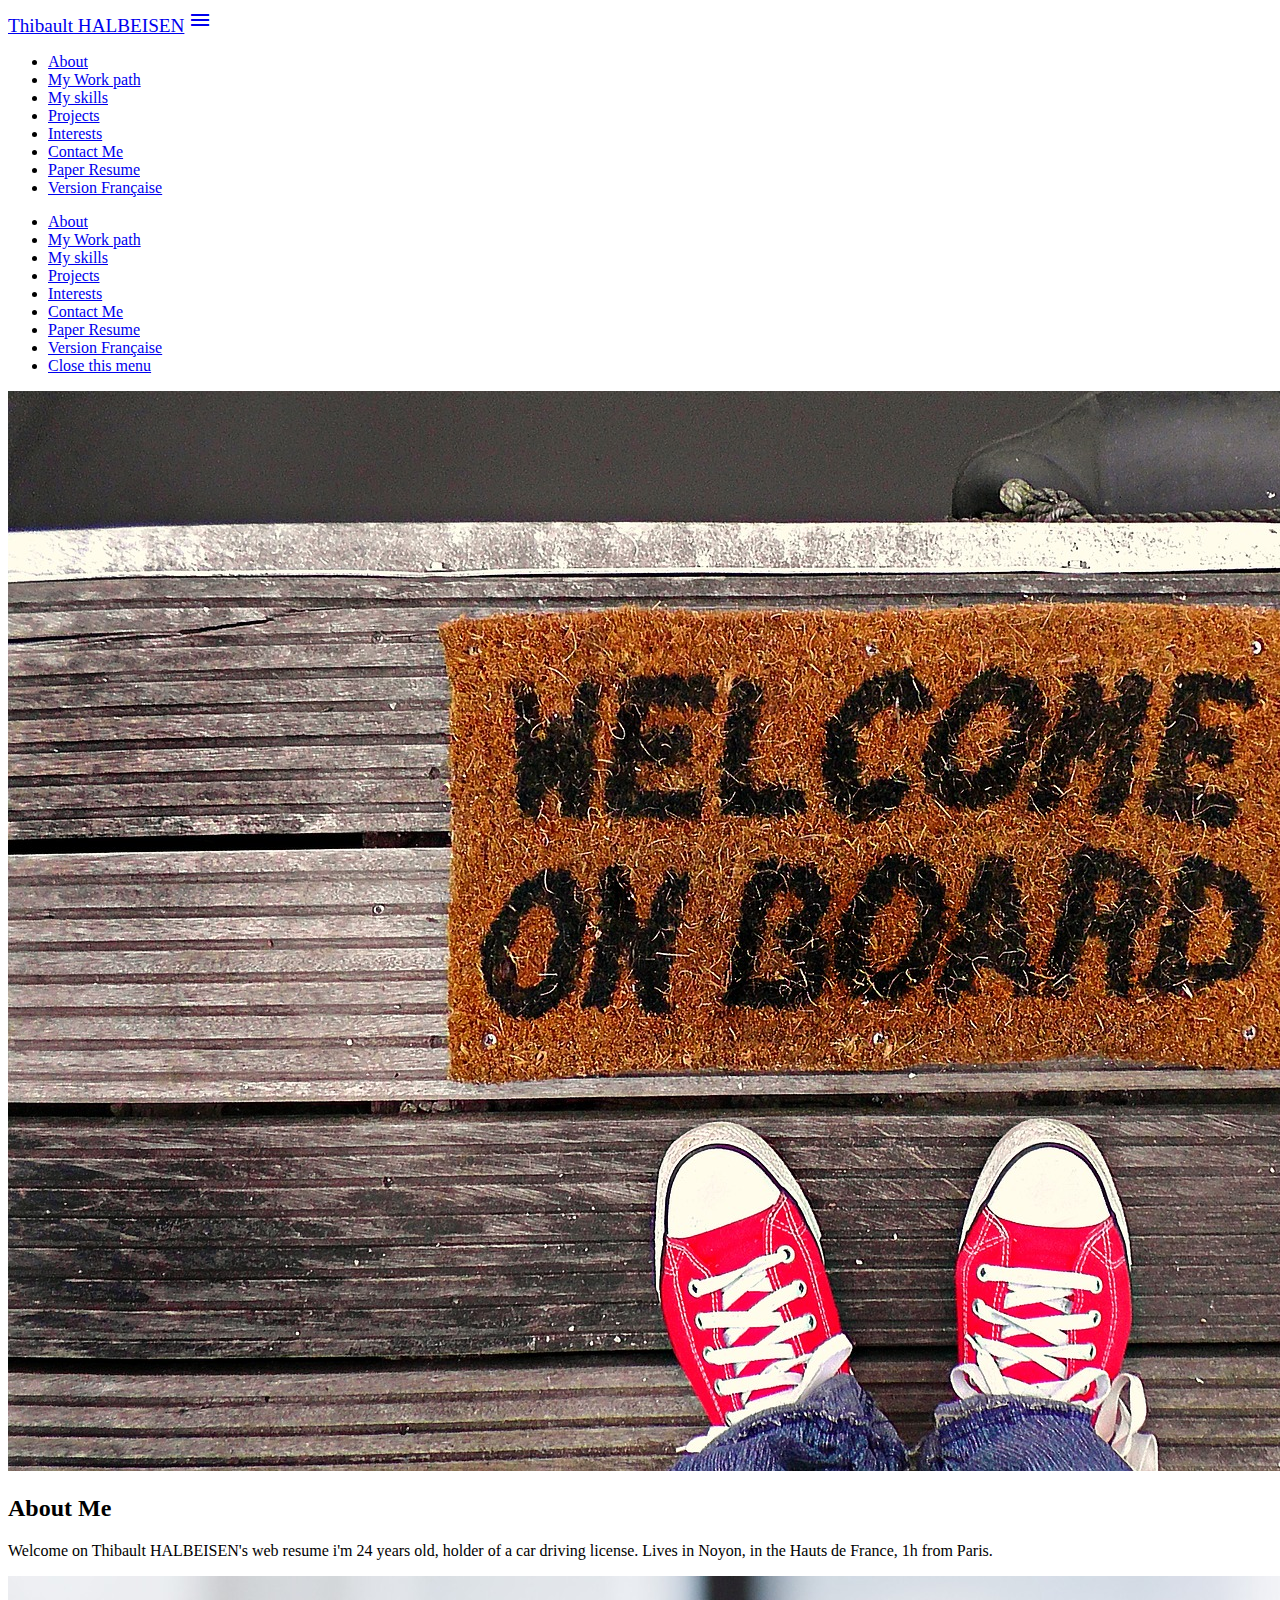
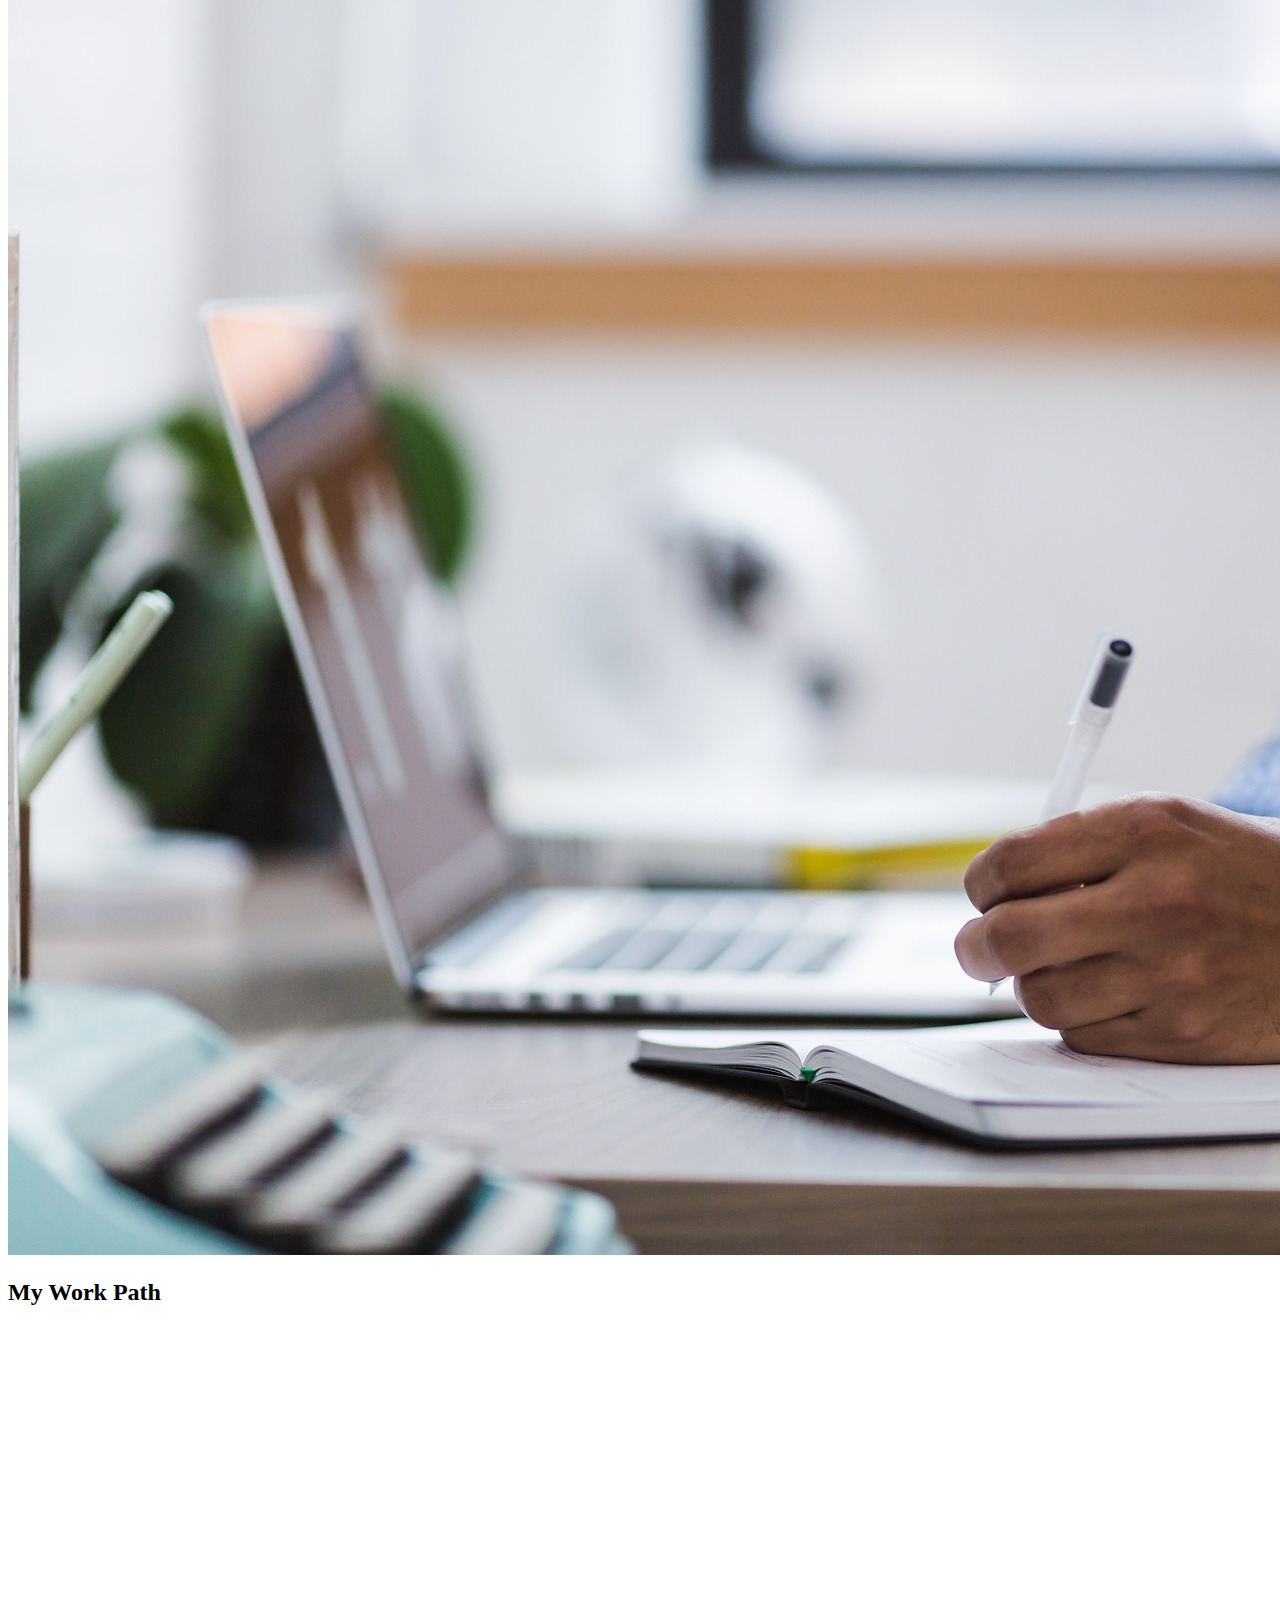
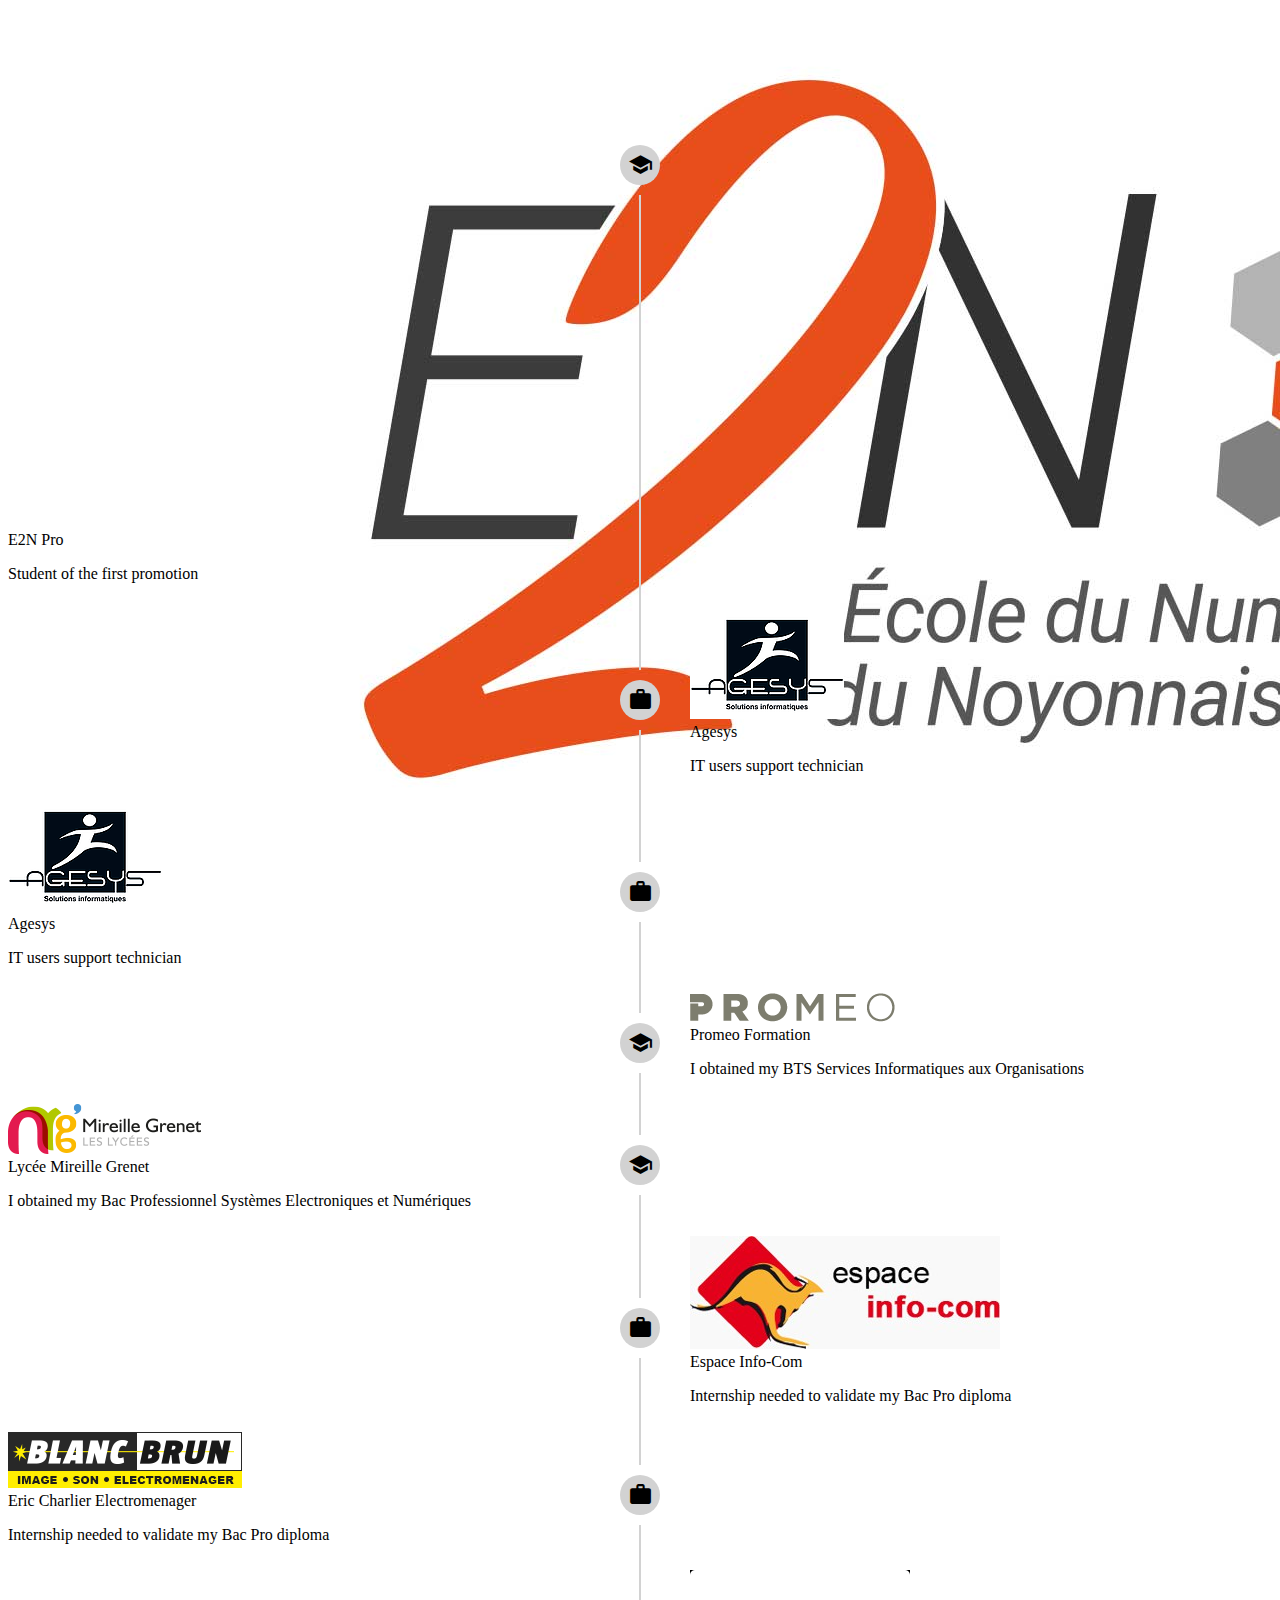
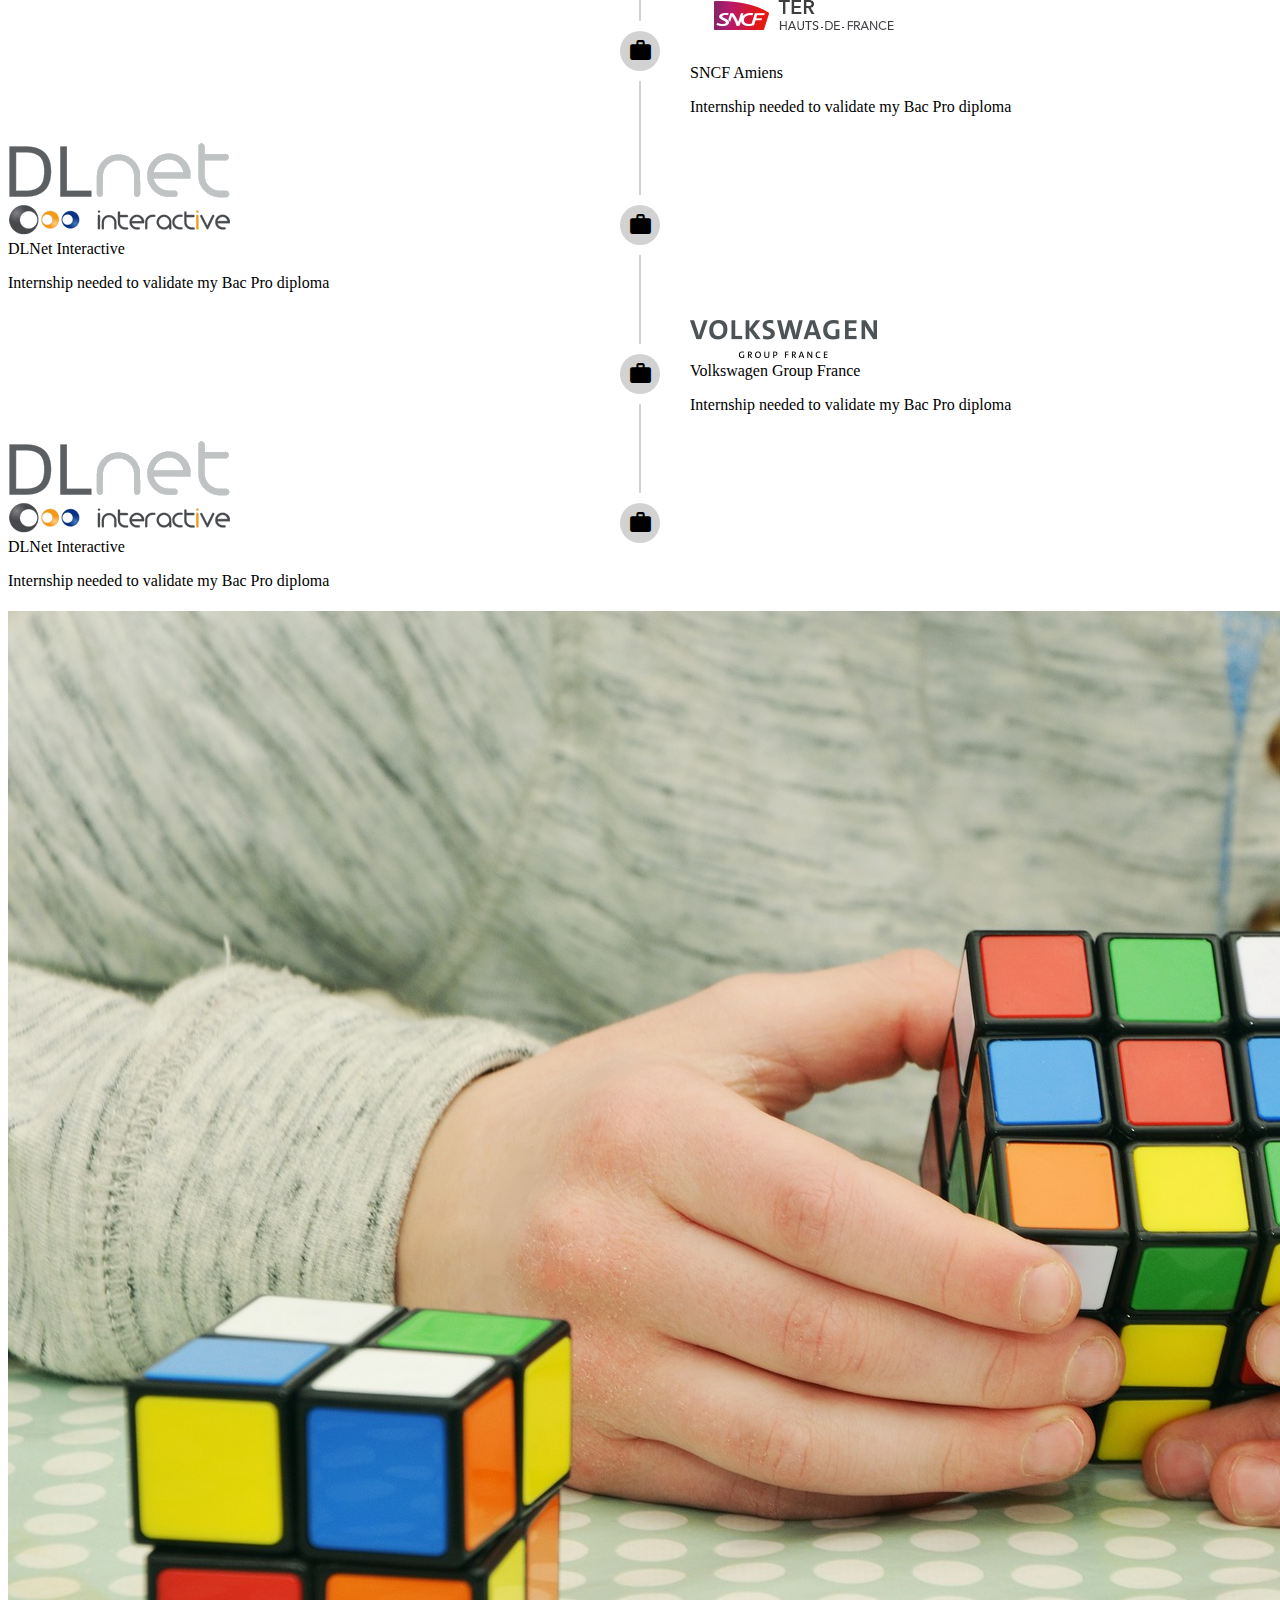
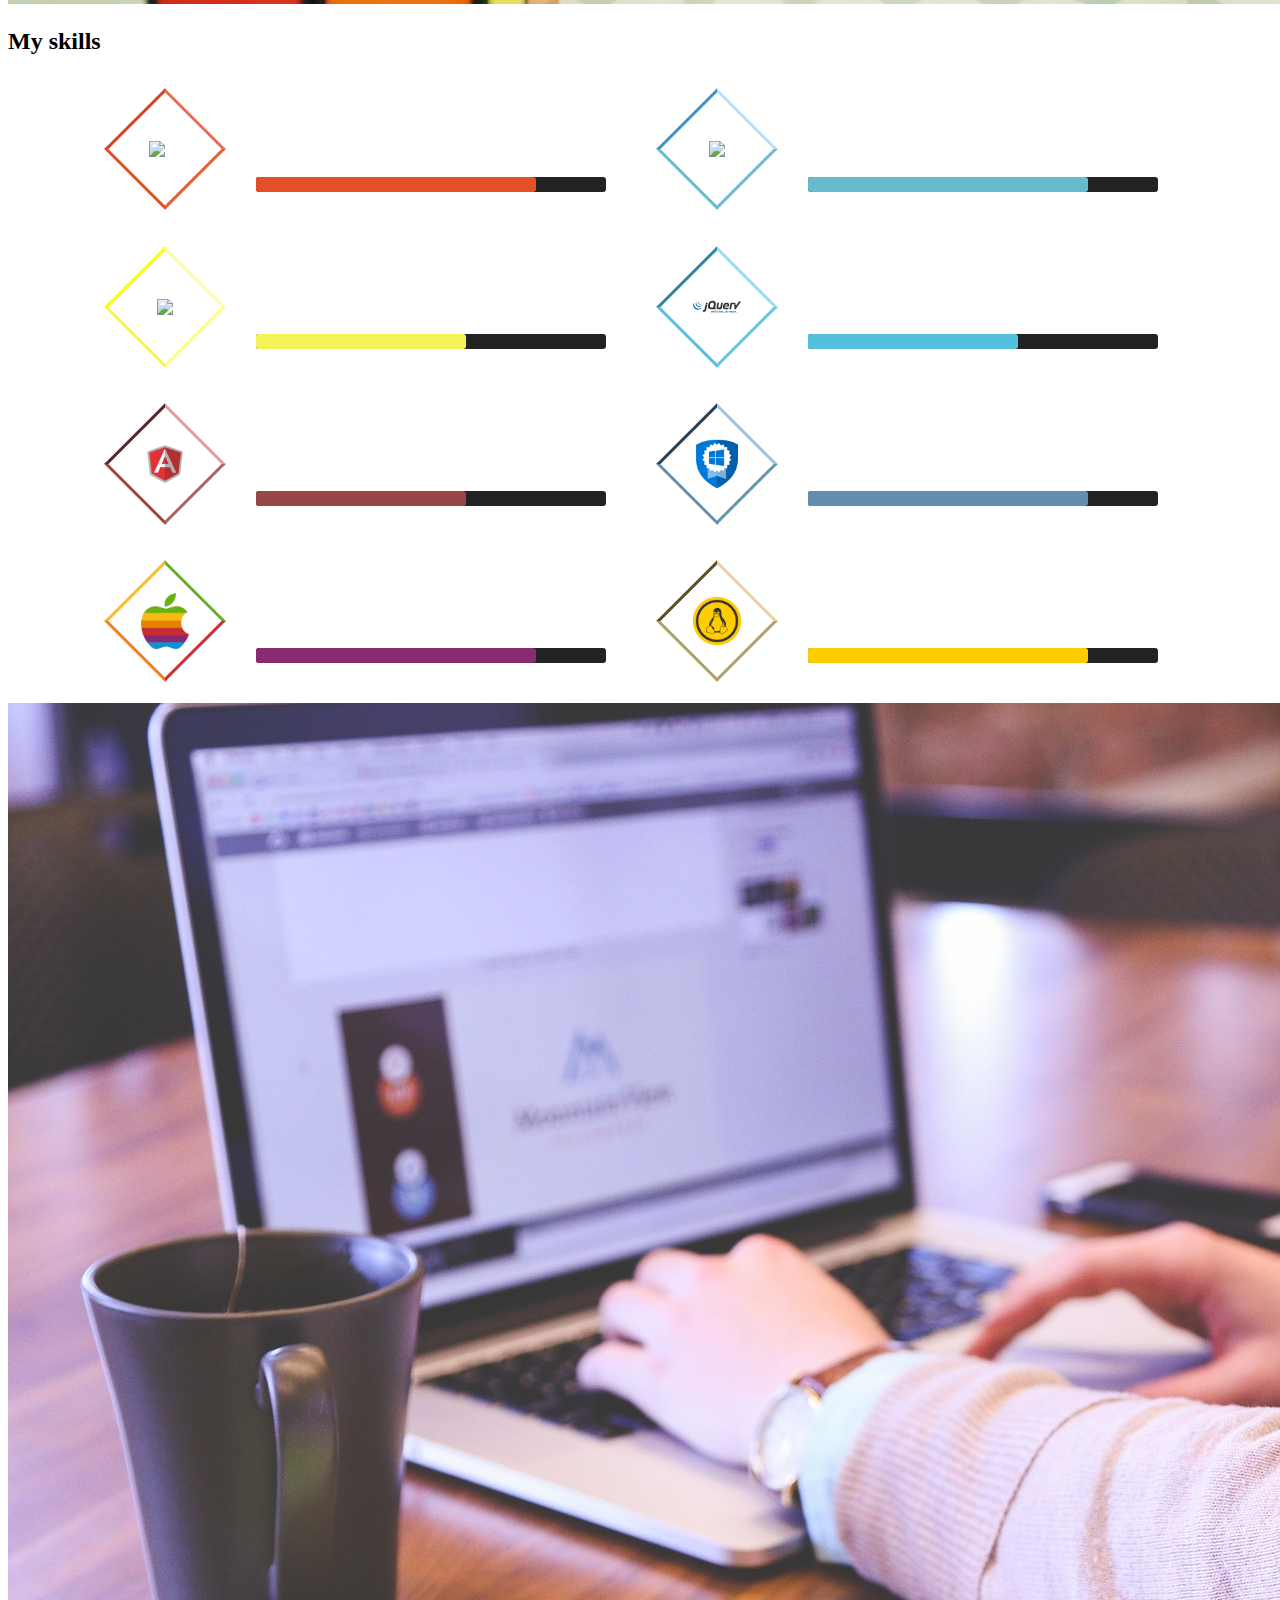
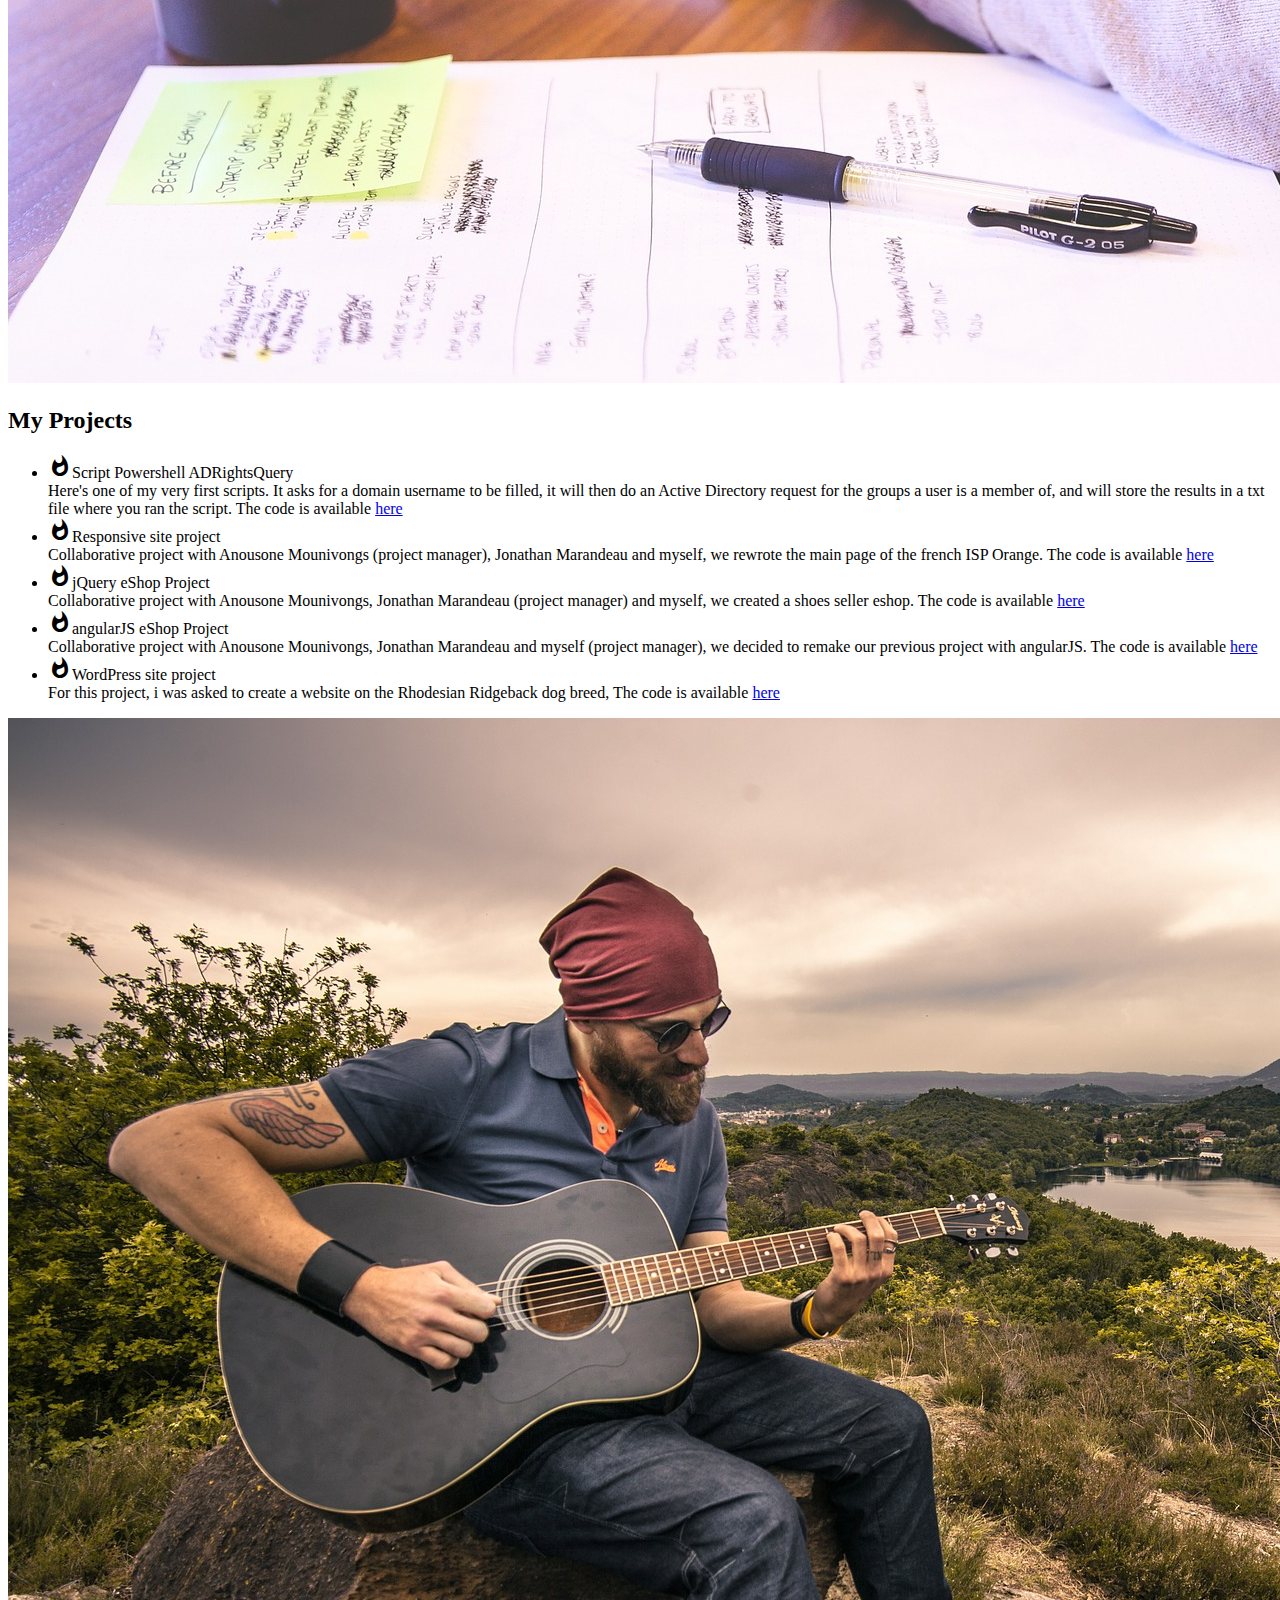
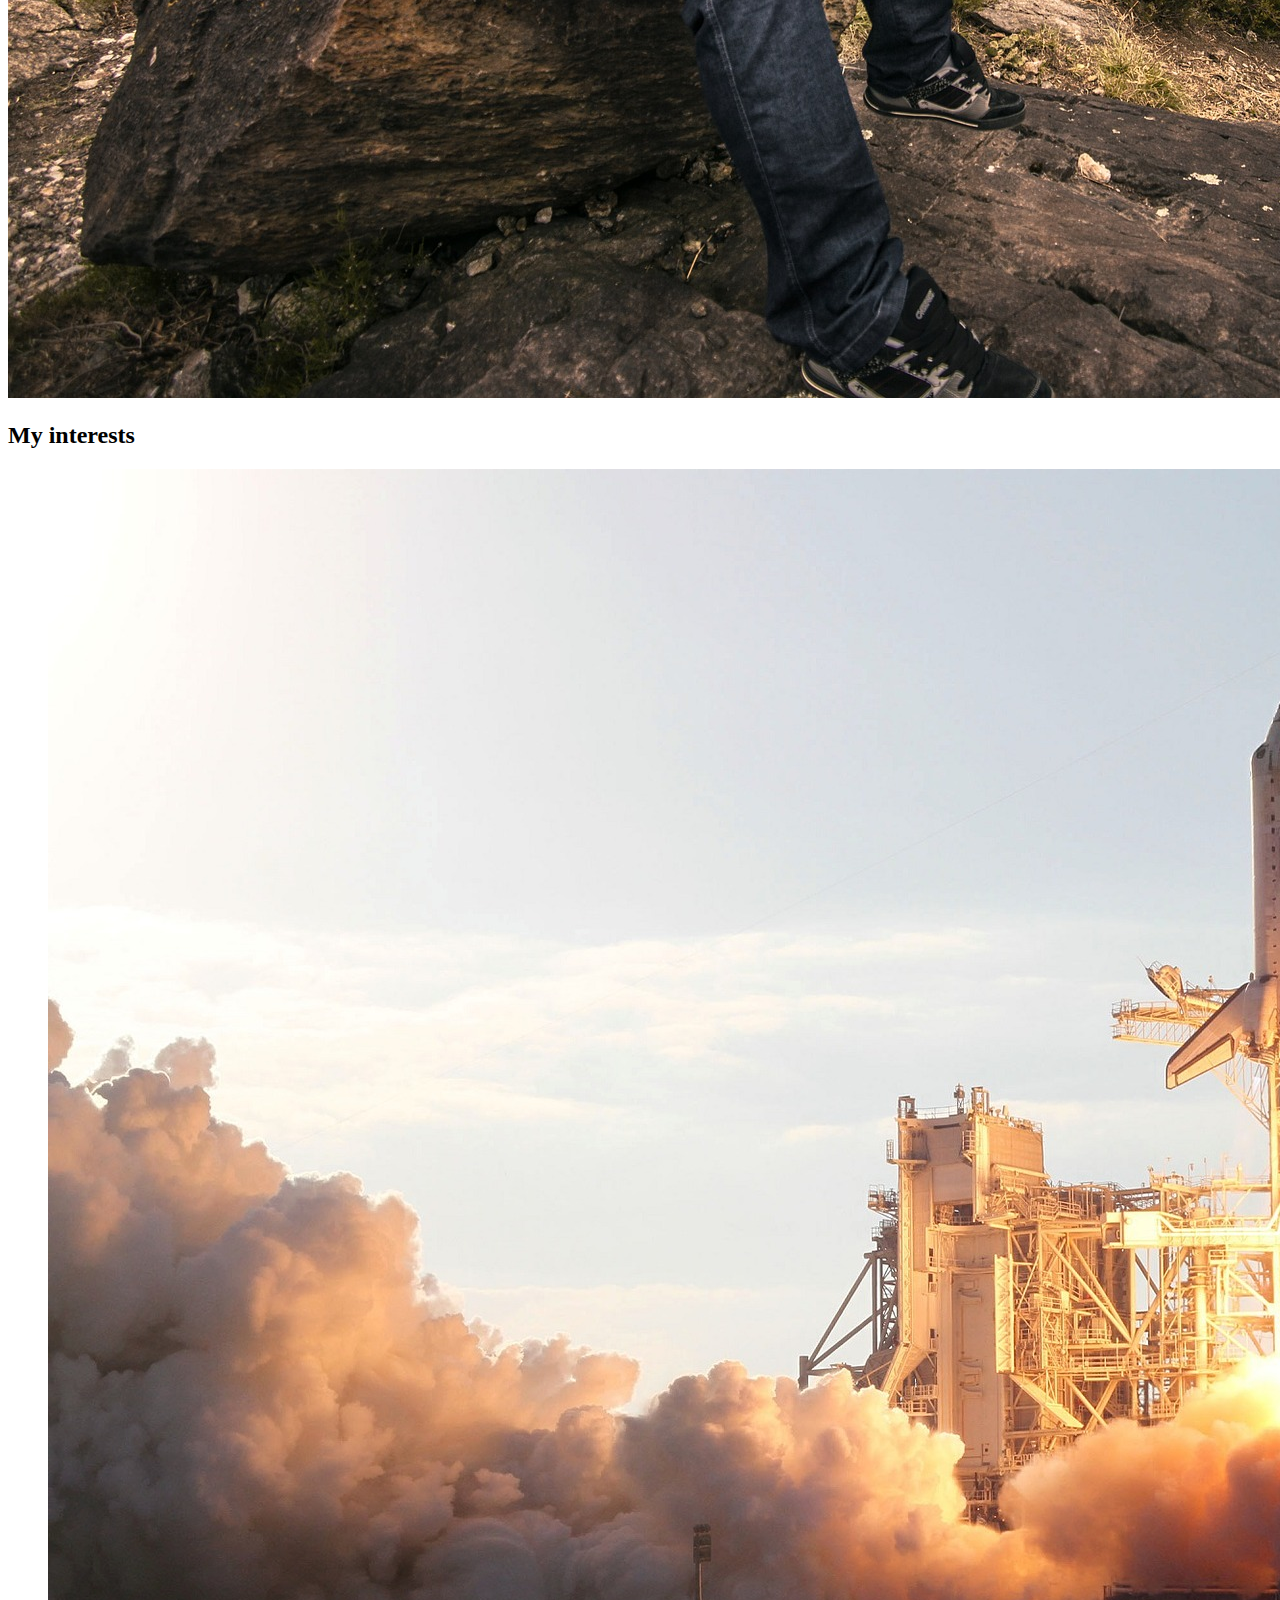
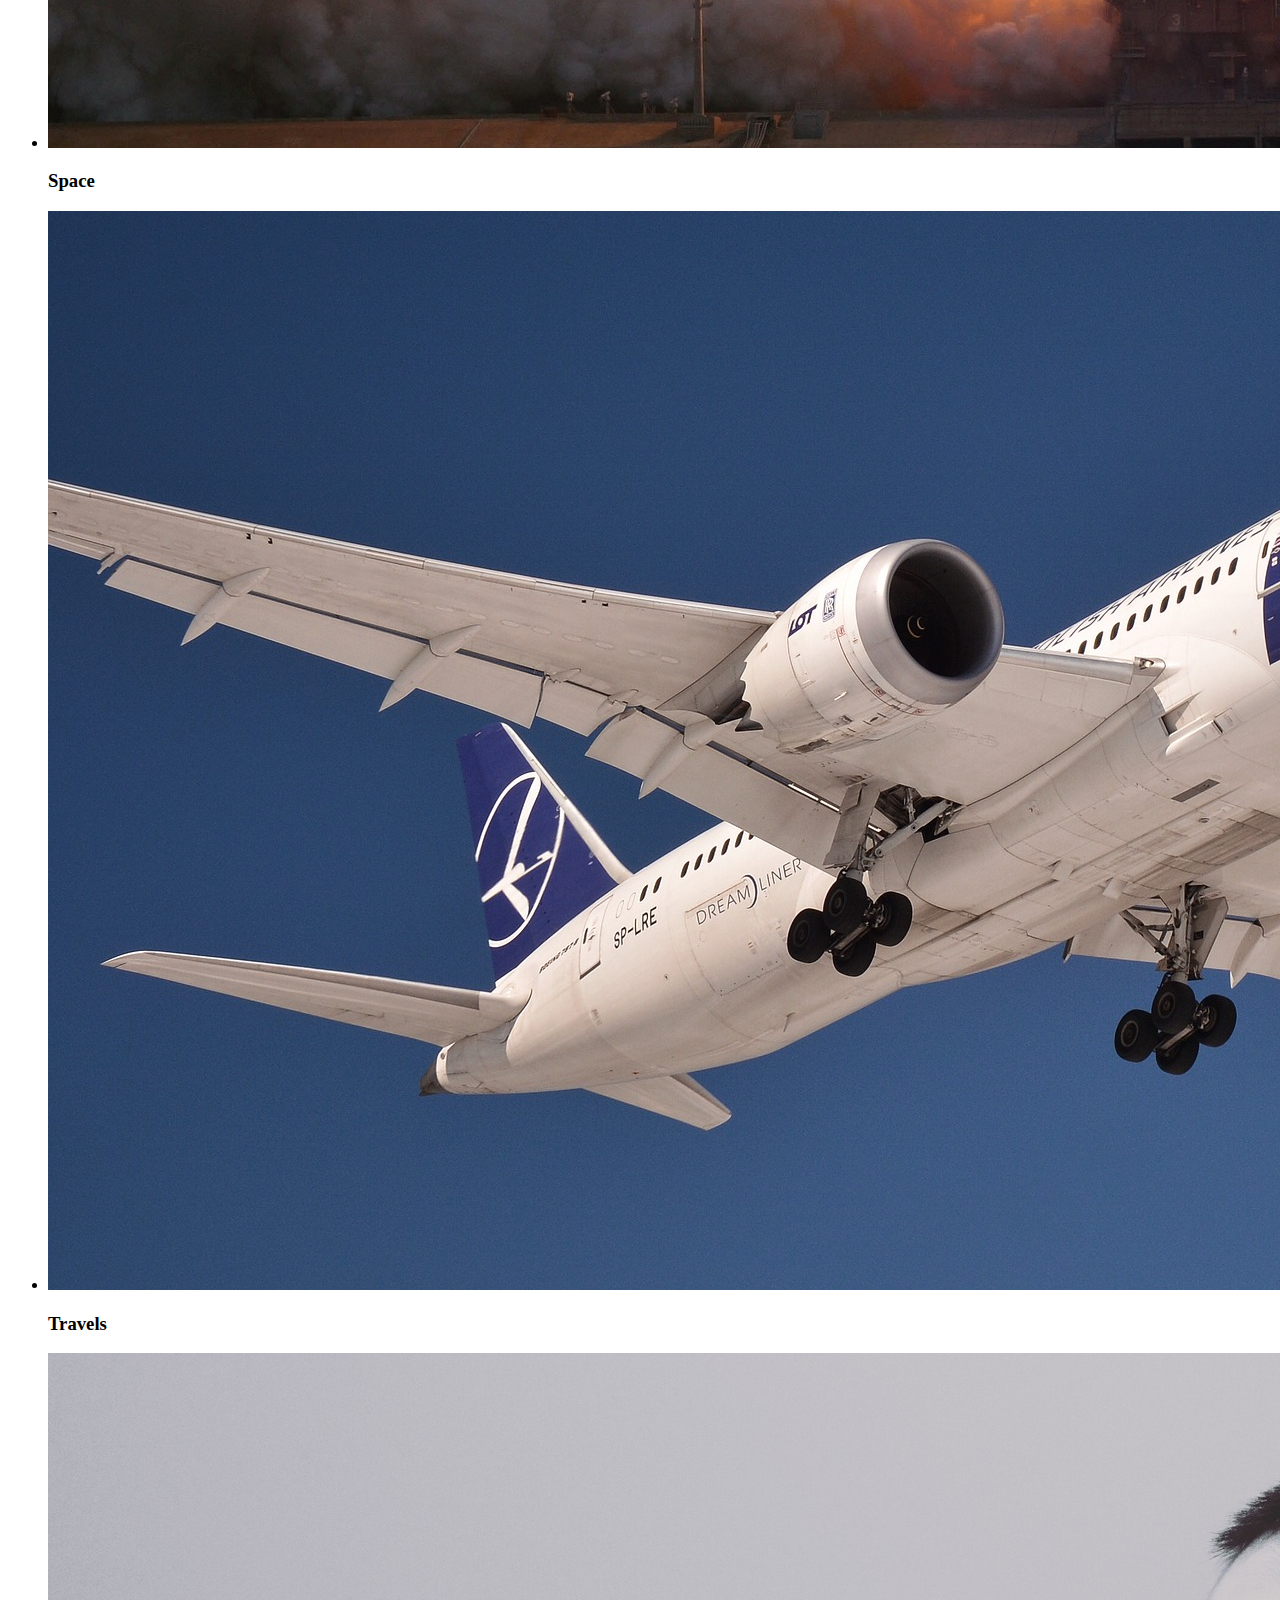
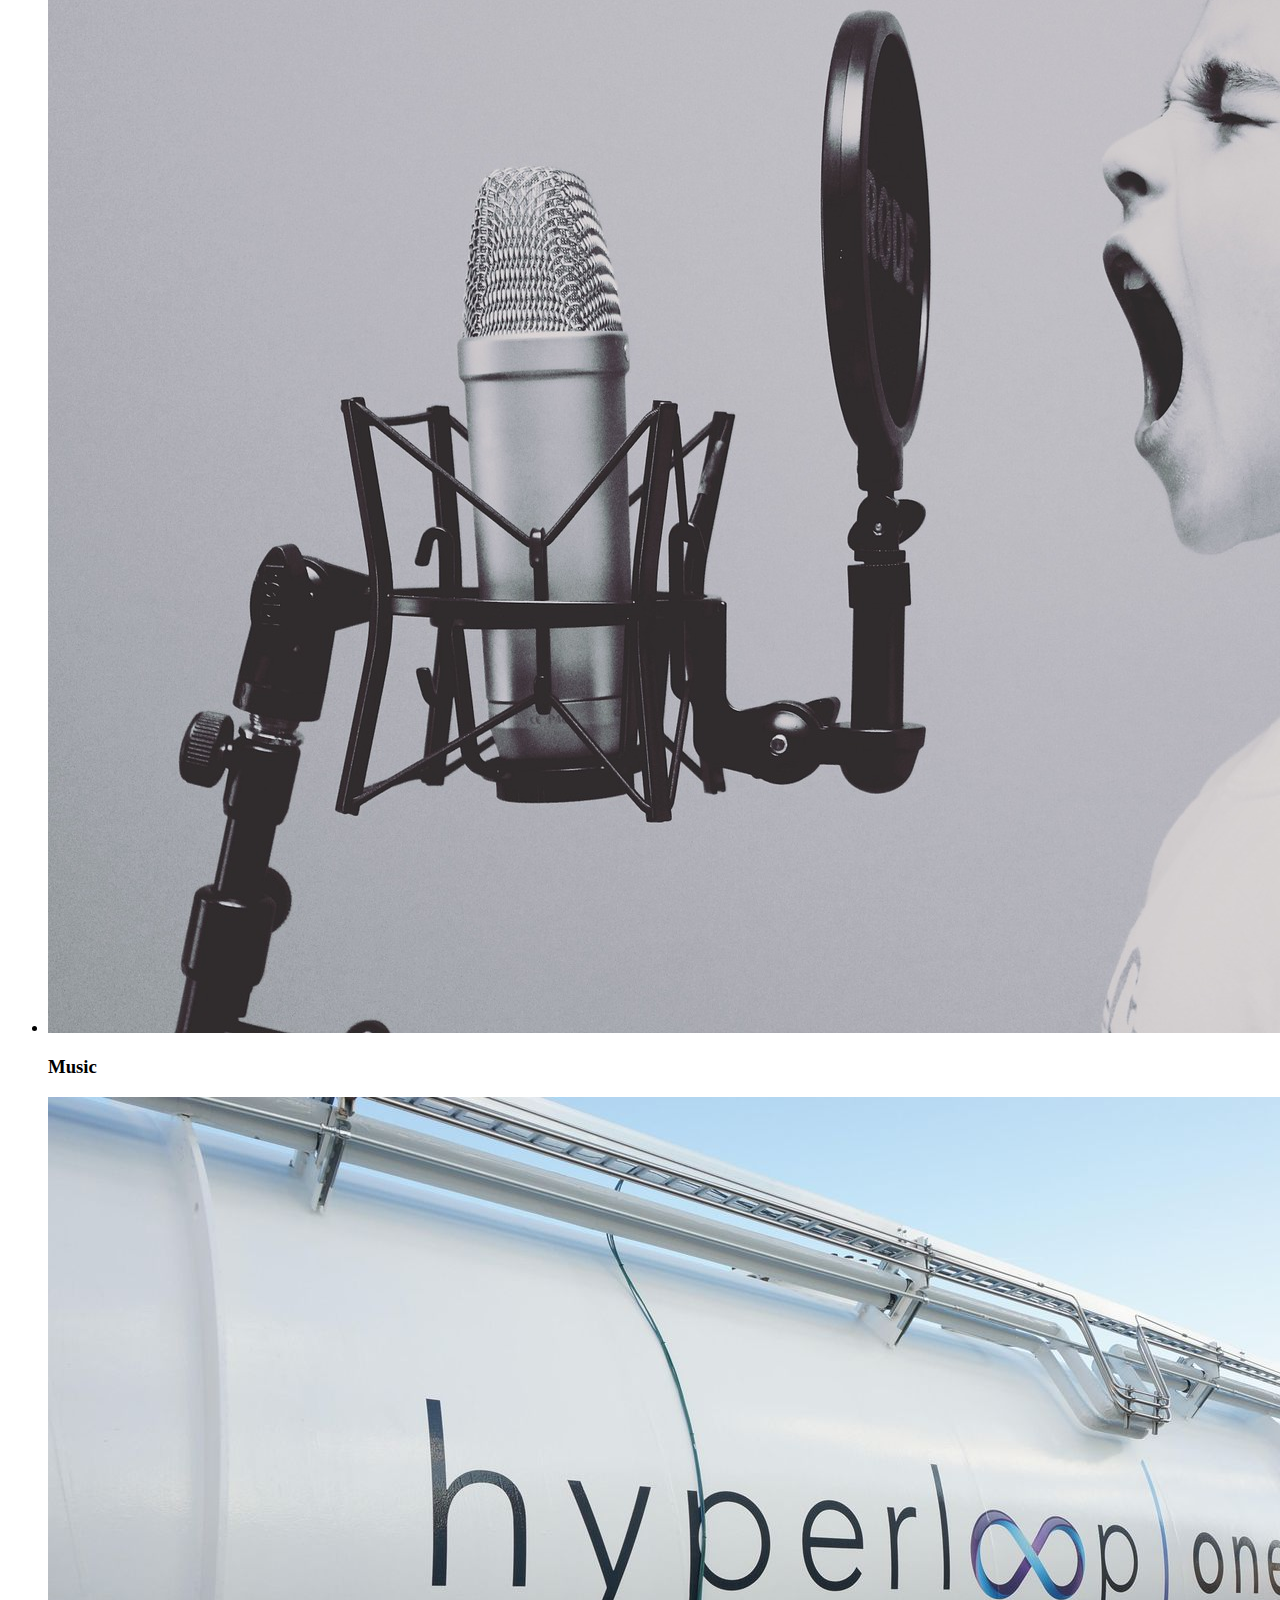
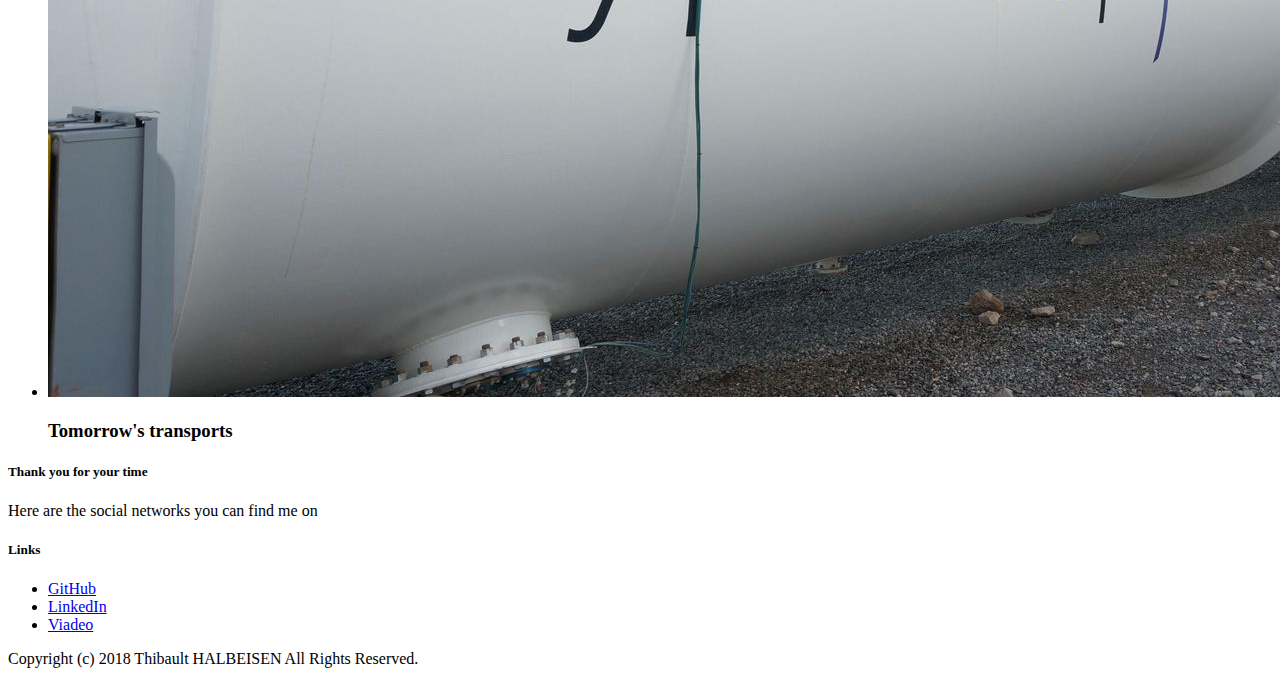
==== commit ffe4bda6: "Correction des noms" ====
--- a/indexenglish.html
+++ b/indexenglish.html
@@ -11,6 +11,15 @@
   <script src="https://cdnjs.cloudflare.com/ajax/libs/materialize/1.0.0-beta/js/materialize.min.js"></script>
 </head>
 <body>
+  <!-- Global site tag (gtag.js) - Google Analytics -->
+  <script async src="https://www.googletagmanager.com/gtag/js?id=UA-119353802-1"></script>
+  <script>
+  window.dataLayer = window.dataLayer || [];
+  function gtag(){dataLayer.push(arguments);}
+  gtag('js', new Date());
+
+  gtag('config', 'UA-119353802-1');
+  </script>
   <!-- Navbar en materialize -->
   <nav>
     <div class="nav-wrapper red">
@@ -332,15 +341,15 @@
       </li>
       <li>
         <div class="collapsible-header"><i class="material-icons">whatshot</i>Responsive site project</div>
-        <div class="collapsible-body"><span>Collaborative project with Anousone Mouvinongs (project manager), Jonathan Marandeau and myself, we rewrote the main page of the french ISP Orange. The code is available <a href="https://github.com/AnousoneM/reboot_orange" target="_blank">here</a></span></div>
+        <div class="collapsible-body"><span>Collaborative project with Anousone Mounivongs (project manager), Jonathan Marandeau and myself, we rewrote the main page of the french ISP Orange. The code is available <a href="https://github.com/AnousoneM/reboot_orange" target="_blank">here</a></span></div>
       </li>
       <li>
         <div class="collapsible-header"><i class="material-icons">whatshot</i>jQuery eShop Project</div>
-        <div class="collapsible-body"><span>Collaborative project with Anousone Mouvinongs, Jonathan Marandeau (project manager) and myself, we created a shoes seller eshop. The code is available <a href="https://github.com/JonathanMarandeau/Projet_E_Commerce" target="_blank">here</a></span></div>
+        <div class="collapsible-body"><span>Collaborative project with Anousone Mounivongs, Jonathan Marandeau (project manager) and myself, we created a shoes seller eshop. The code is available <a href="https://github.com/JonathanMarandeau/Projet_E_Commerce" target="_blank">here</a></span></div>
       </li>
       <li>
         <div class="collapsible-header"><i class="material-icons">whatshot</i>angularJS eShop Project</div>
-        <div class="collapsible-body"><span>Collaborative project with Anousone Mouvinongs, Jonathan Marandeau and myself (project manager), we decided to remake our previous project with angularJS. The code is available <a href="https://github.com/halbeisent/Projet_ANGULARJS" target="_blank">here</a></span></div>
+        <div class="collapsible-body"><span>Collaborative project with Anousone Mounivongs, Jonathan Marandeau and myself (project manager), we decided to remake our previous project with angularJS. The code is available <a href="https://github.com/halbeisent/Projet_ANGULARJS" target="_blank">here</a></span></div>
       </li>
       <li>
         <div class="collapsible-header"><i class="material-icons">whatshot</i>WordPress site project</div>
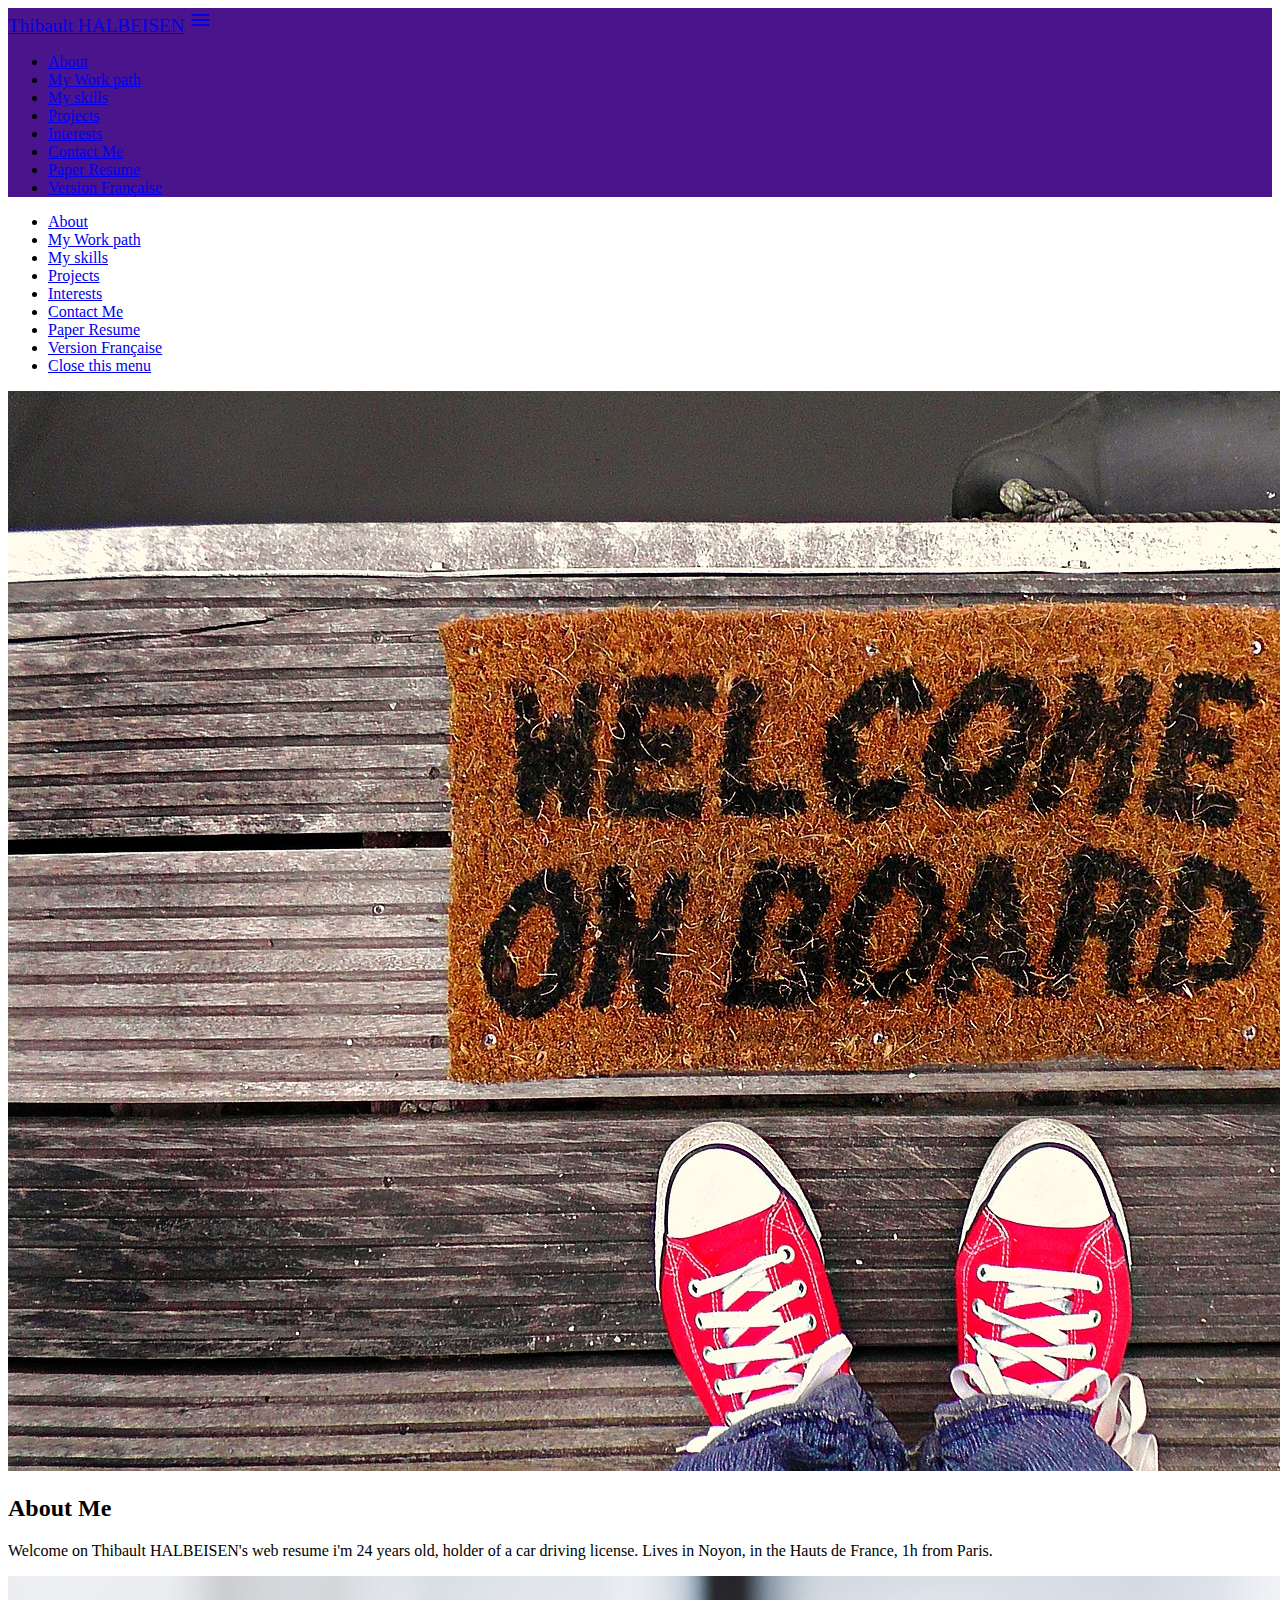
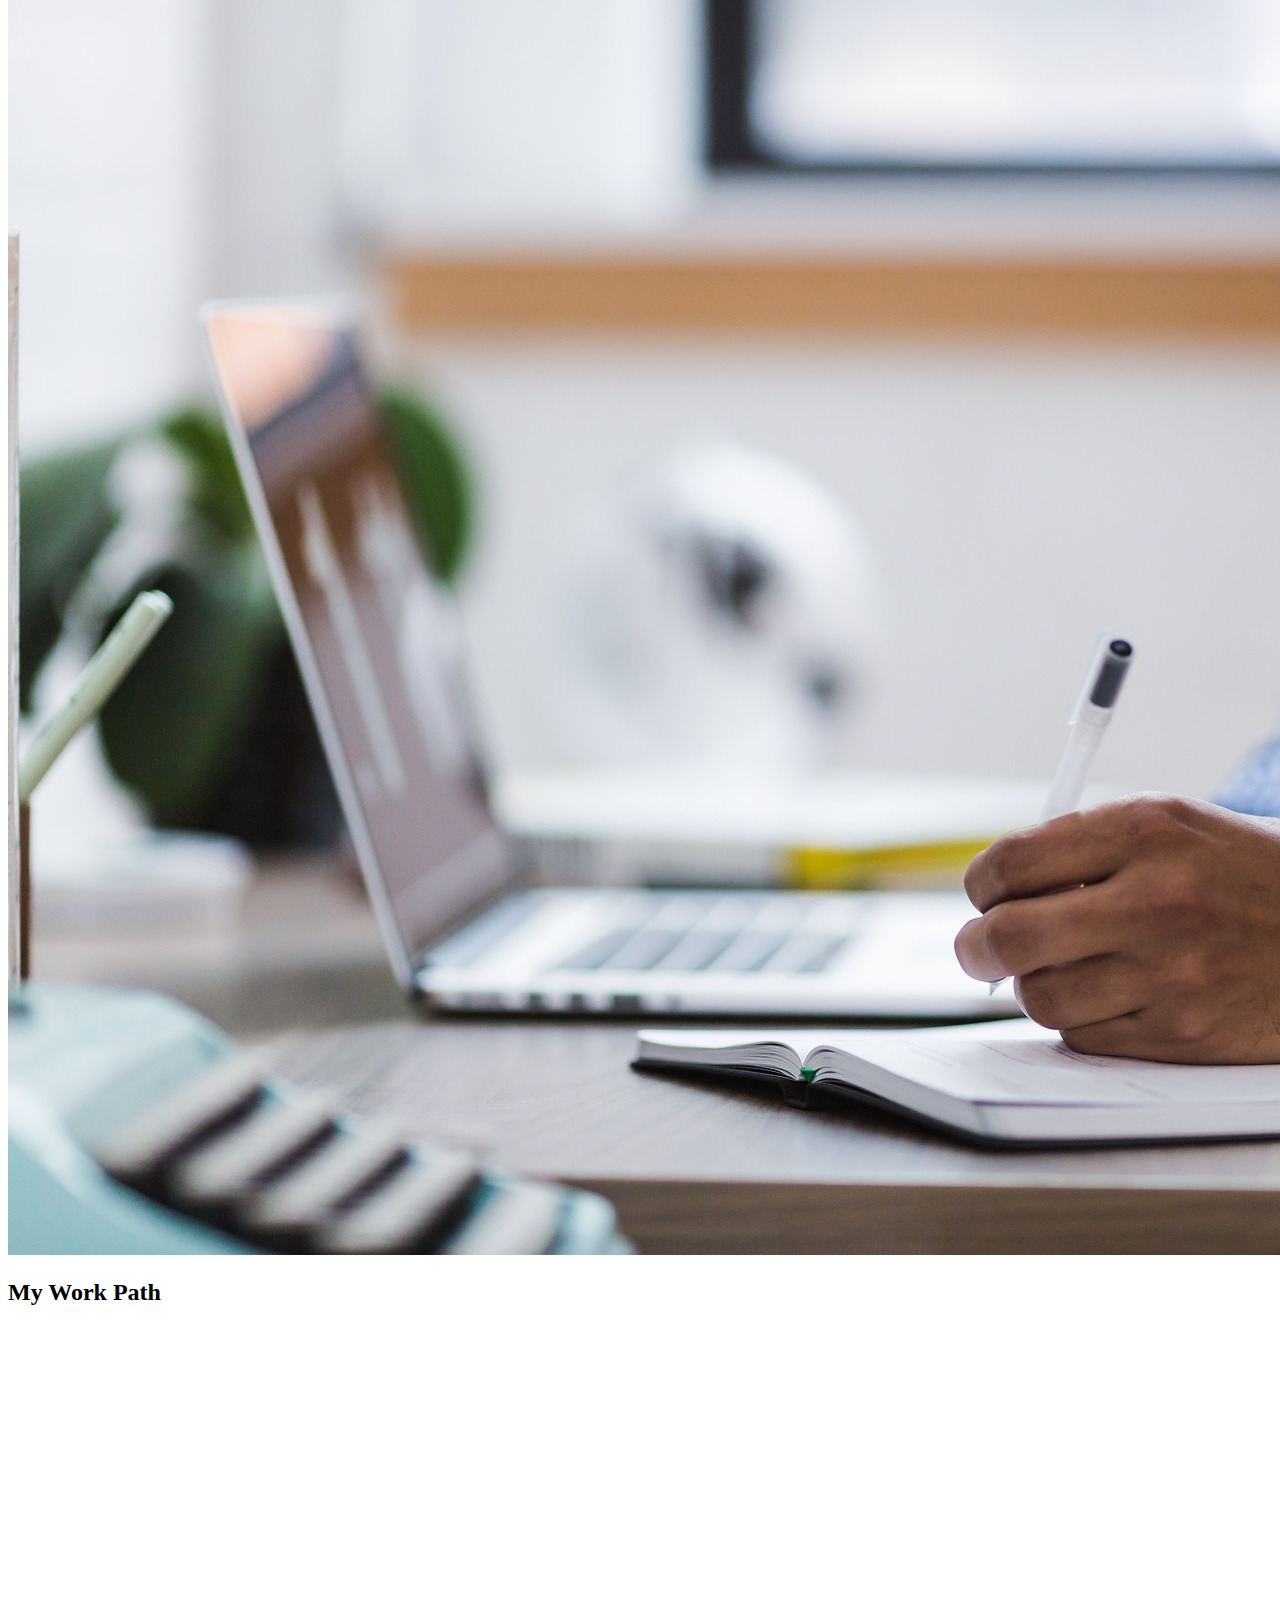
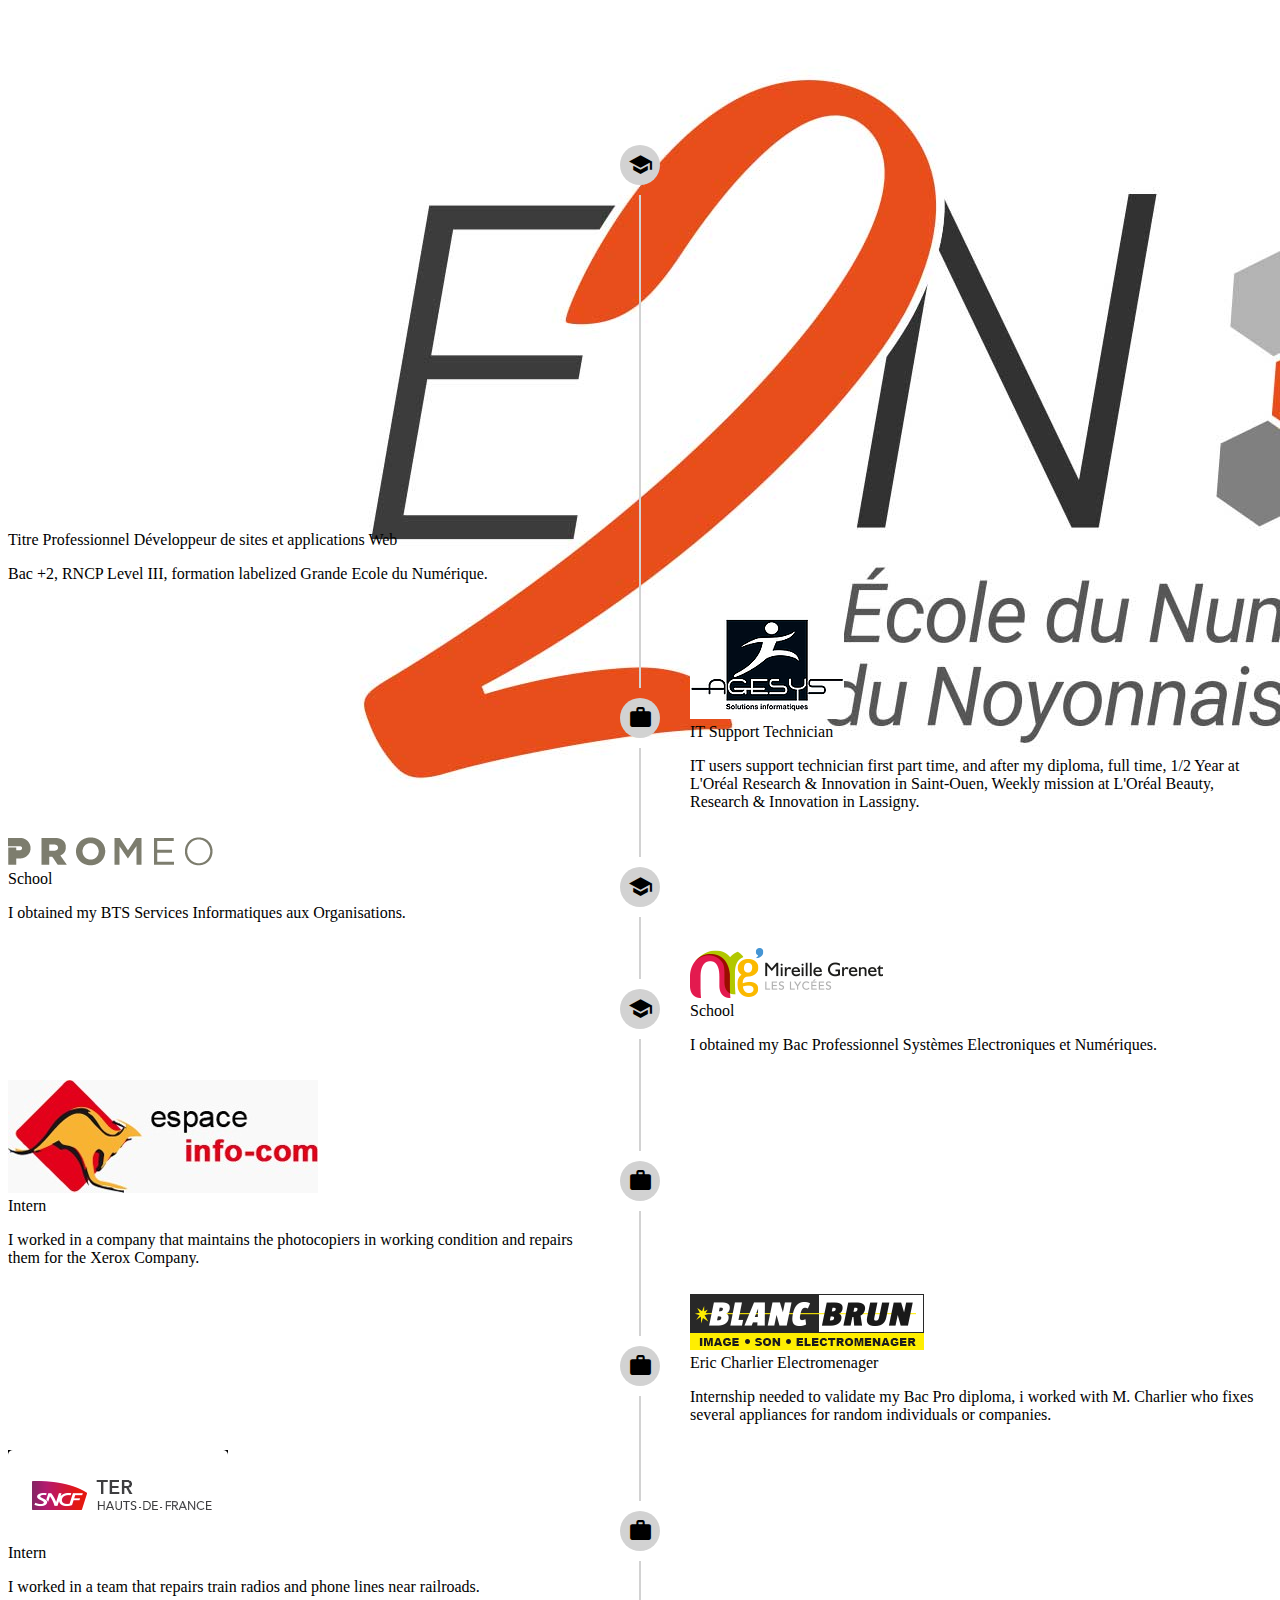
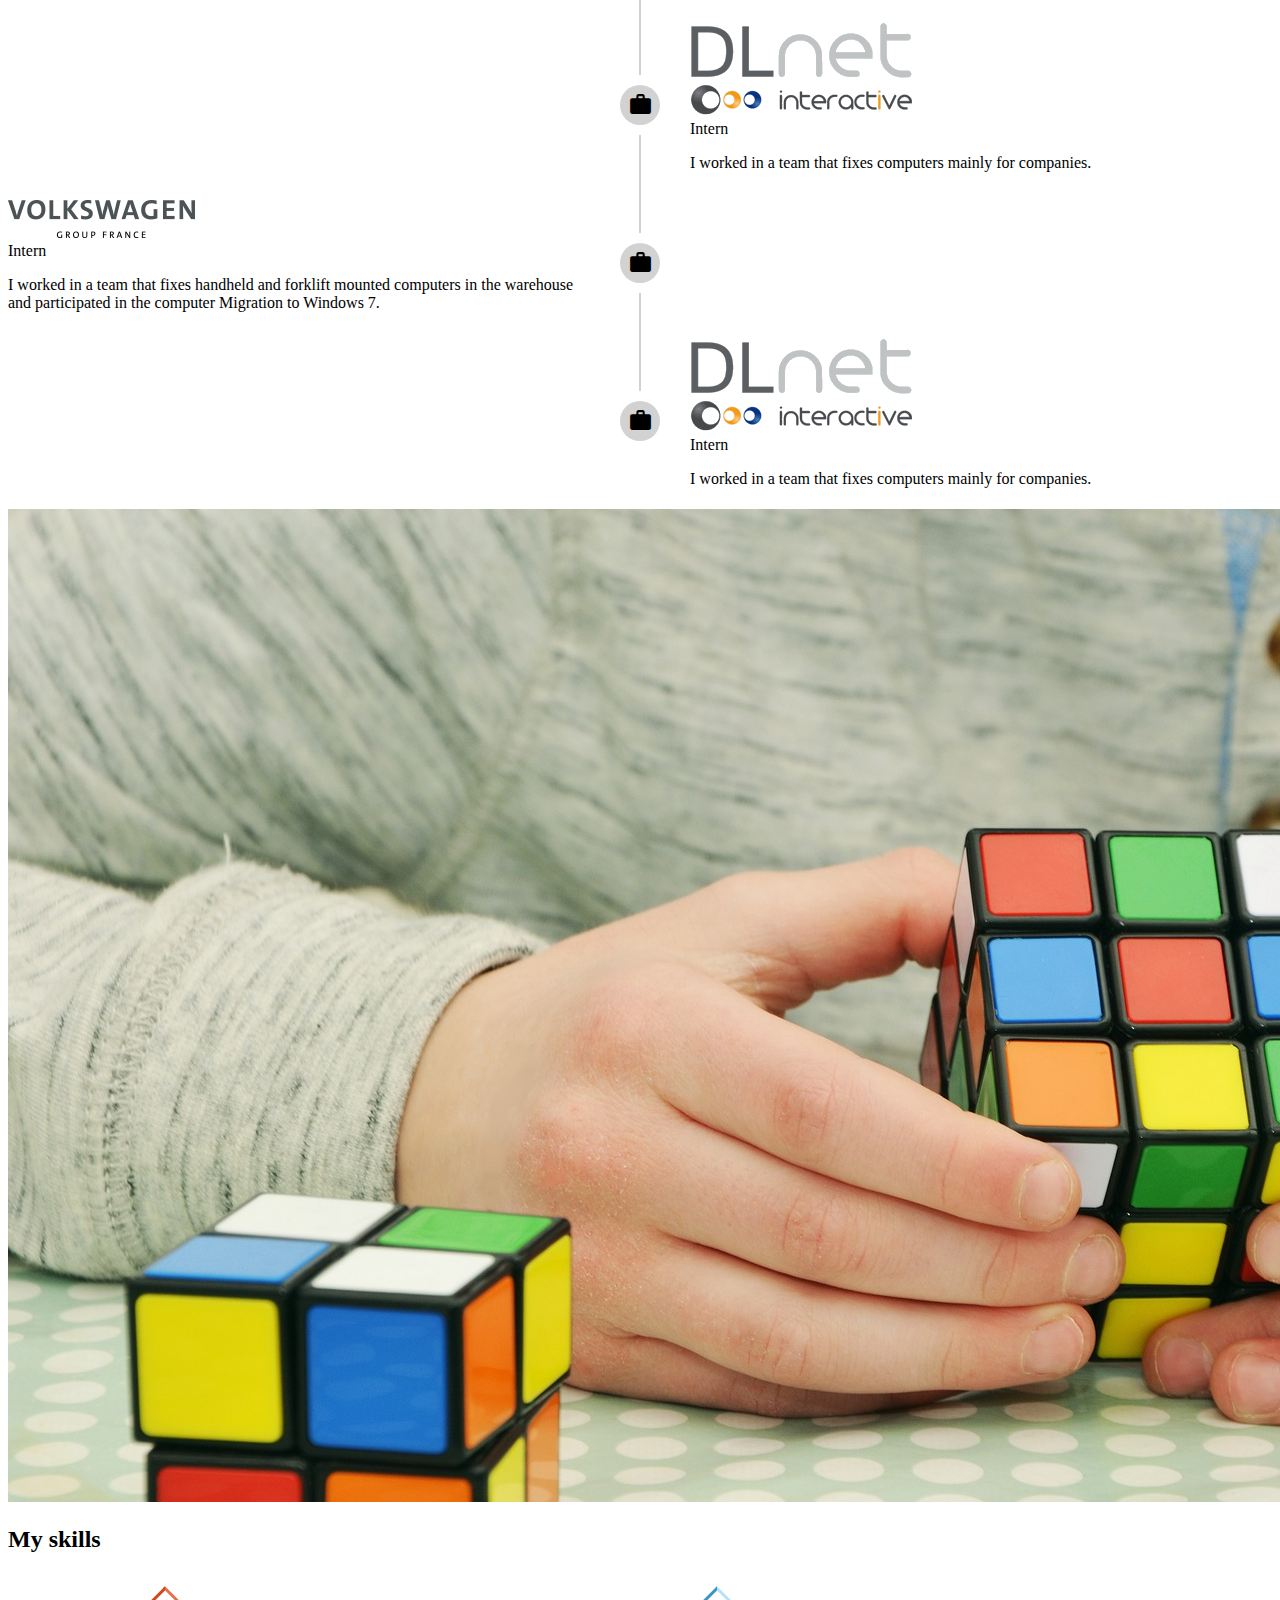
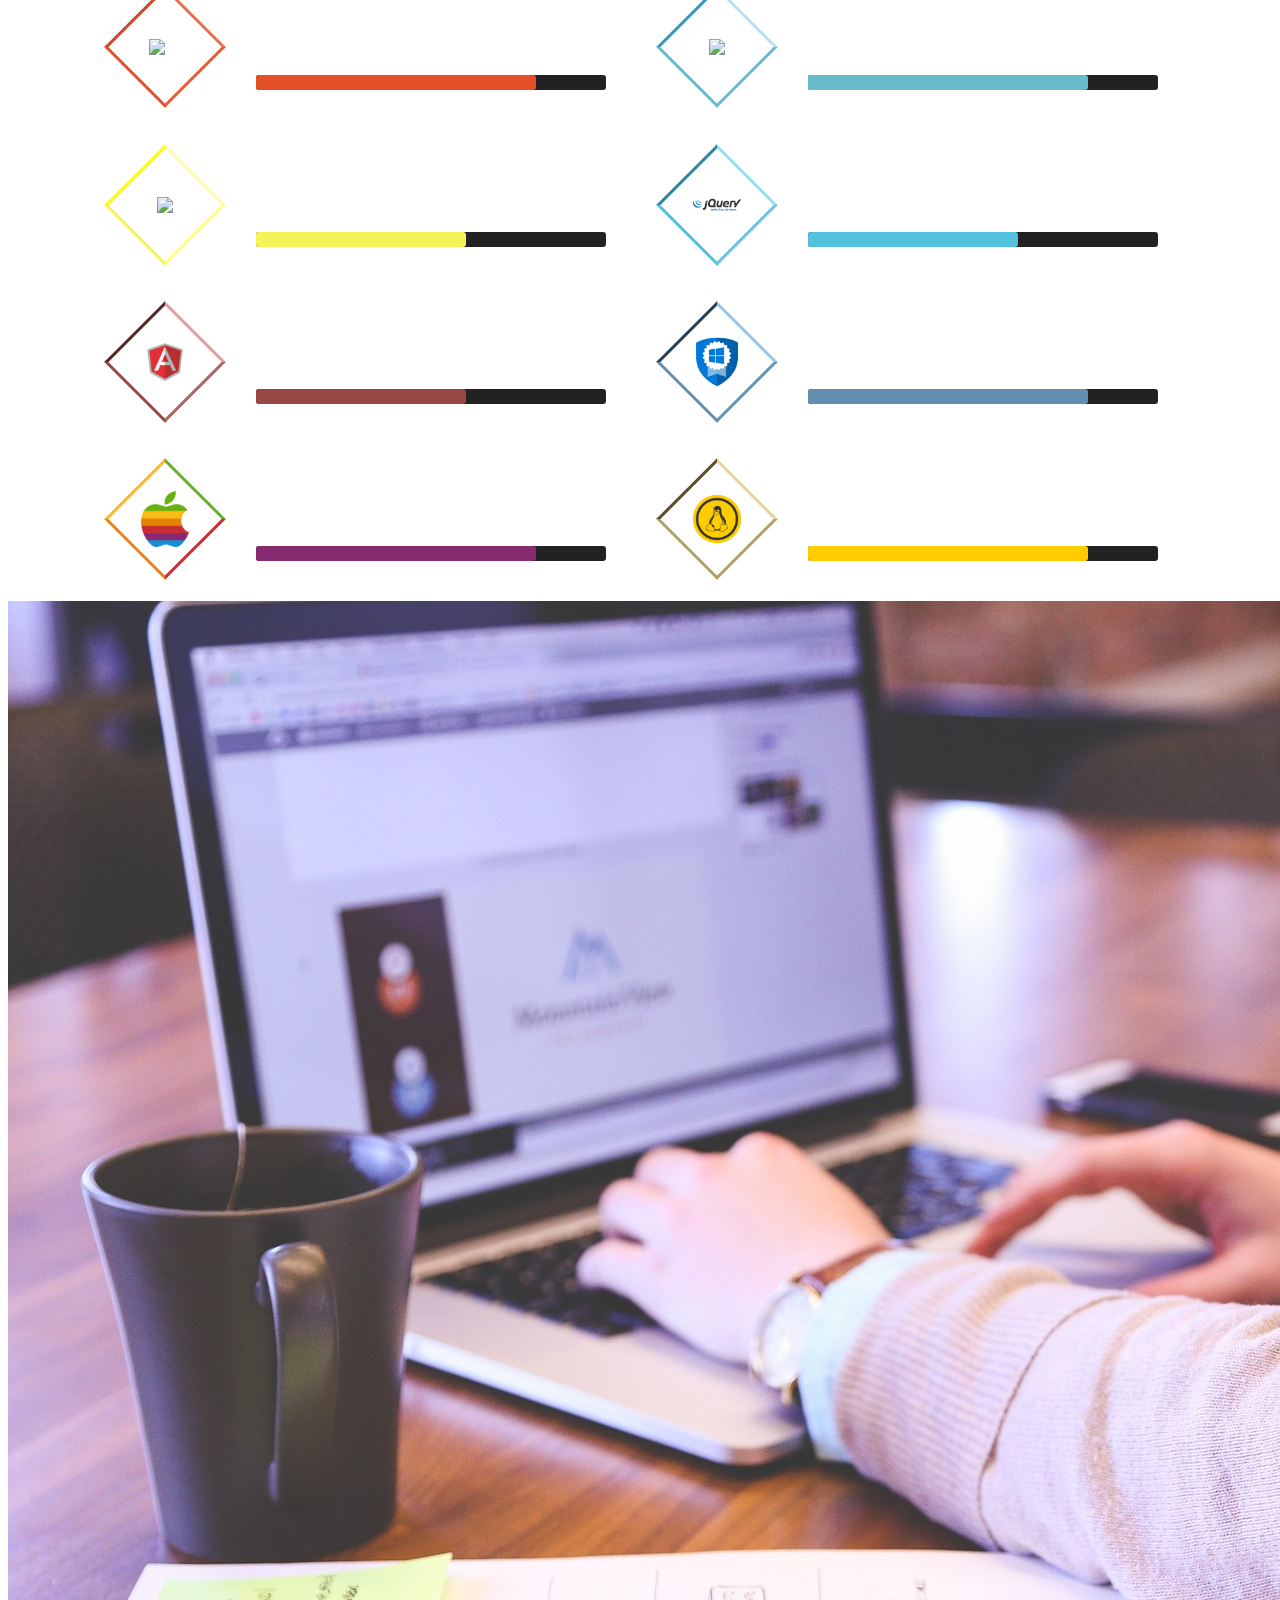
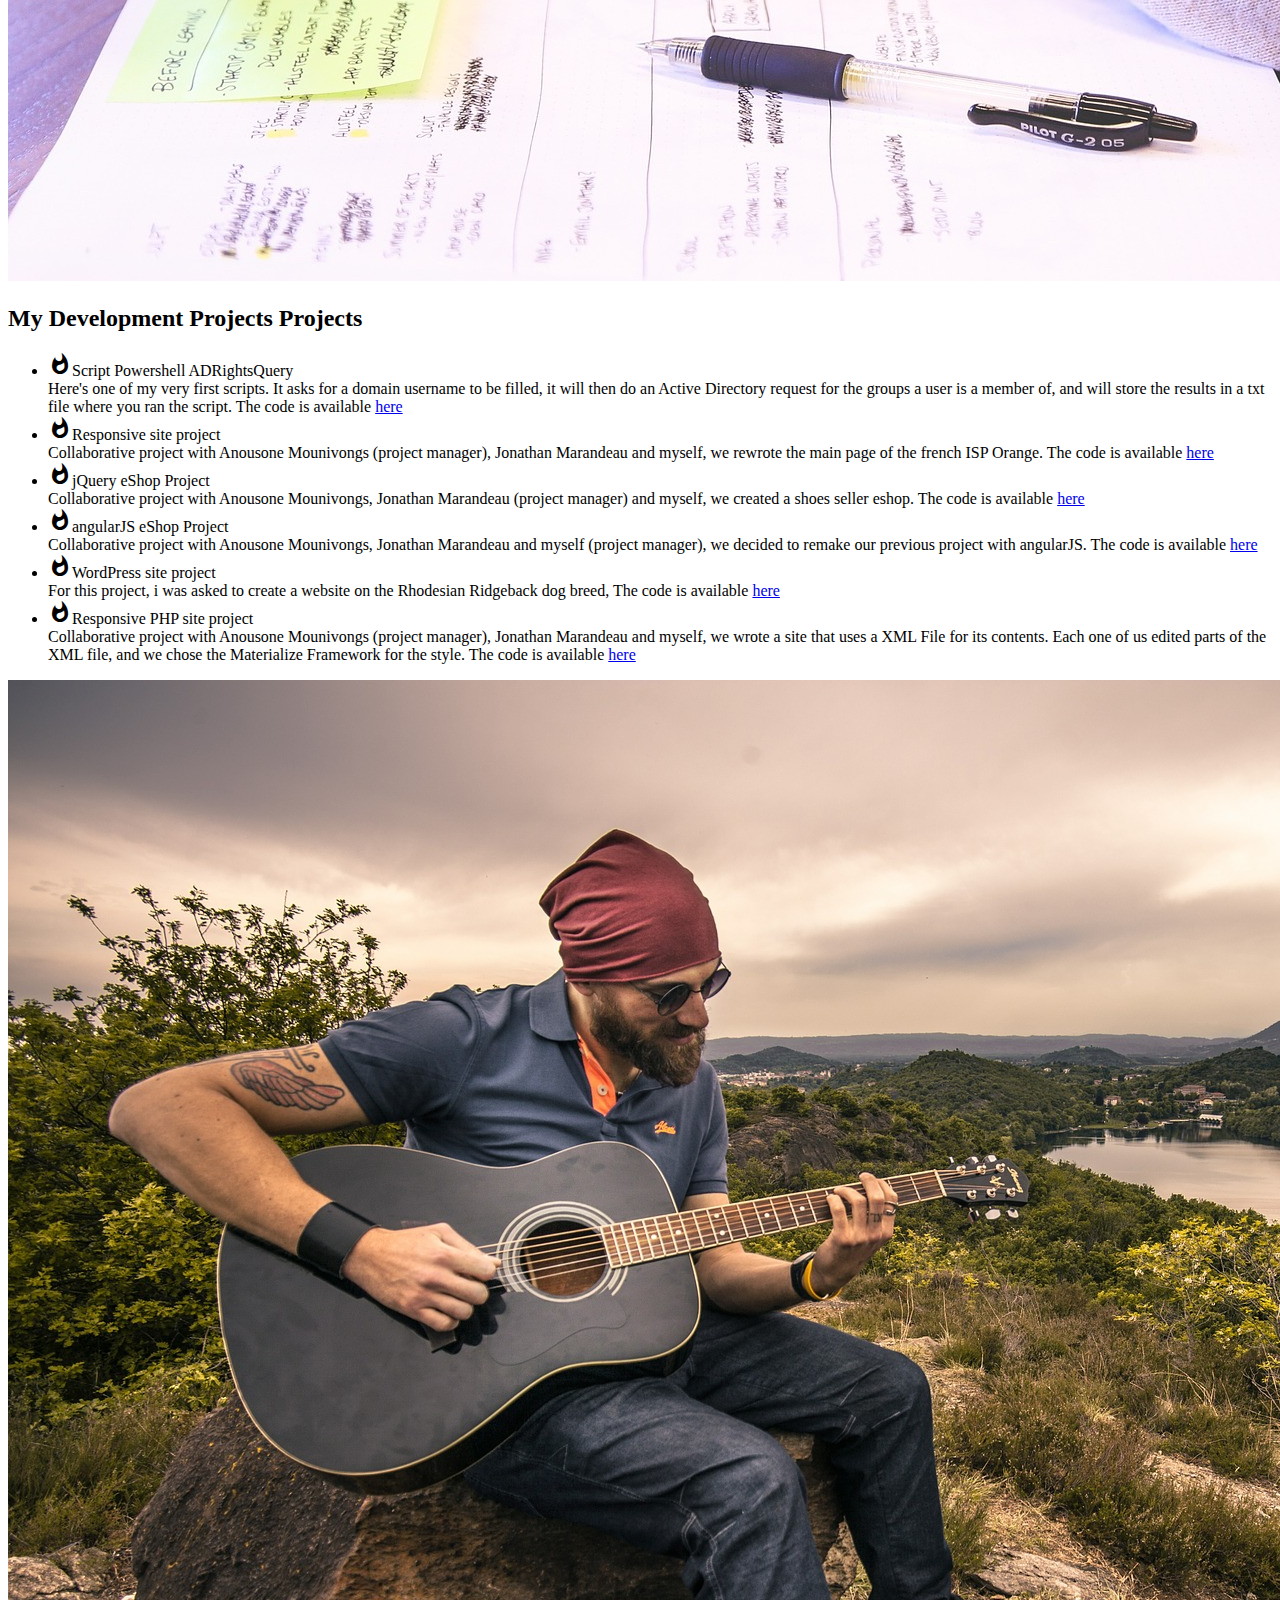
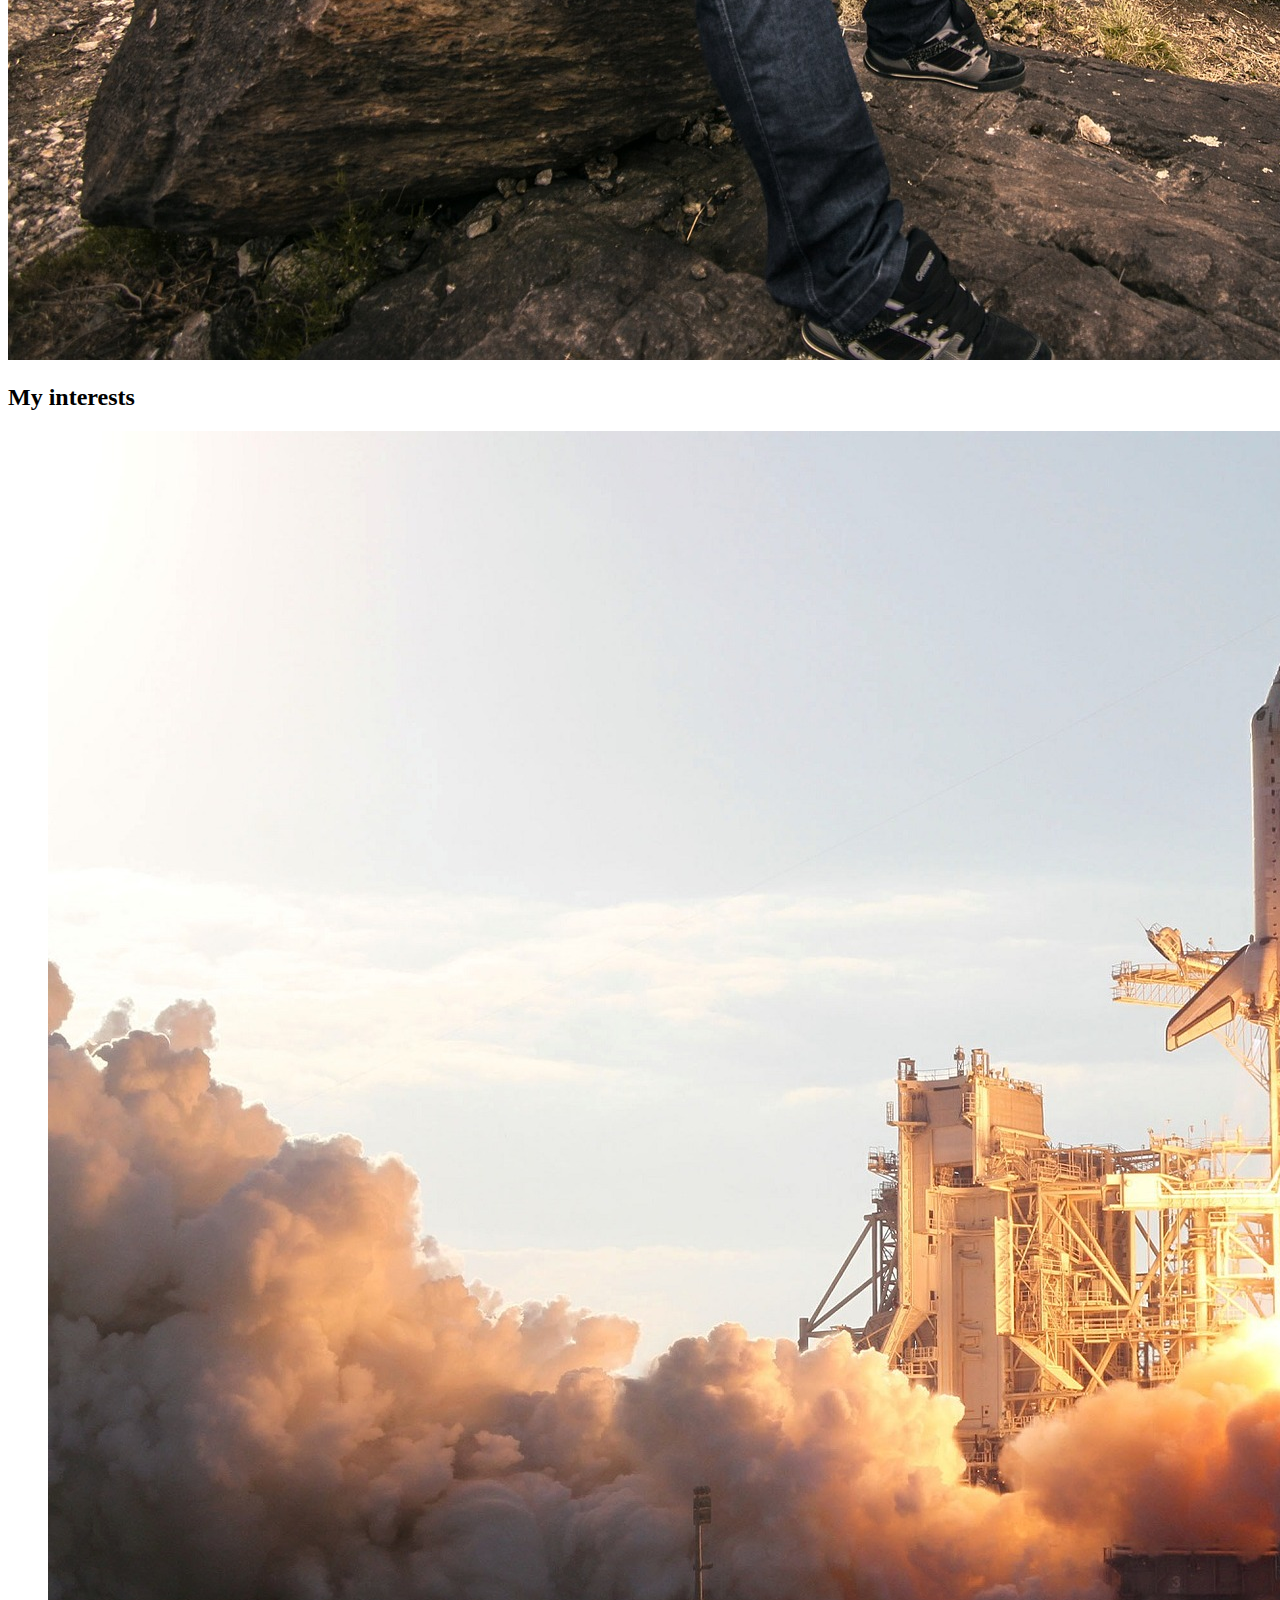
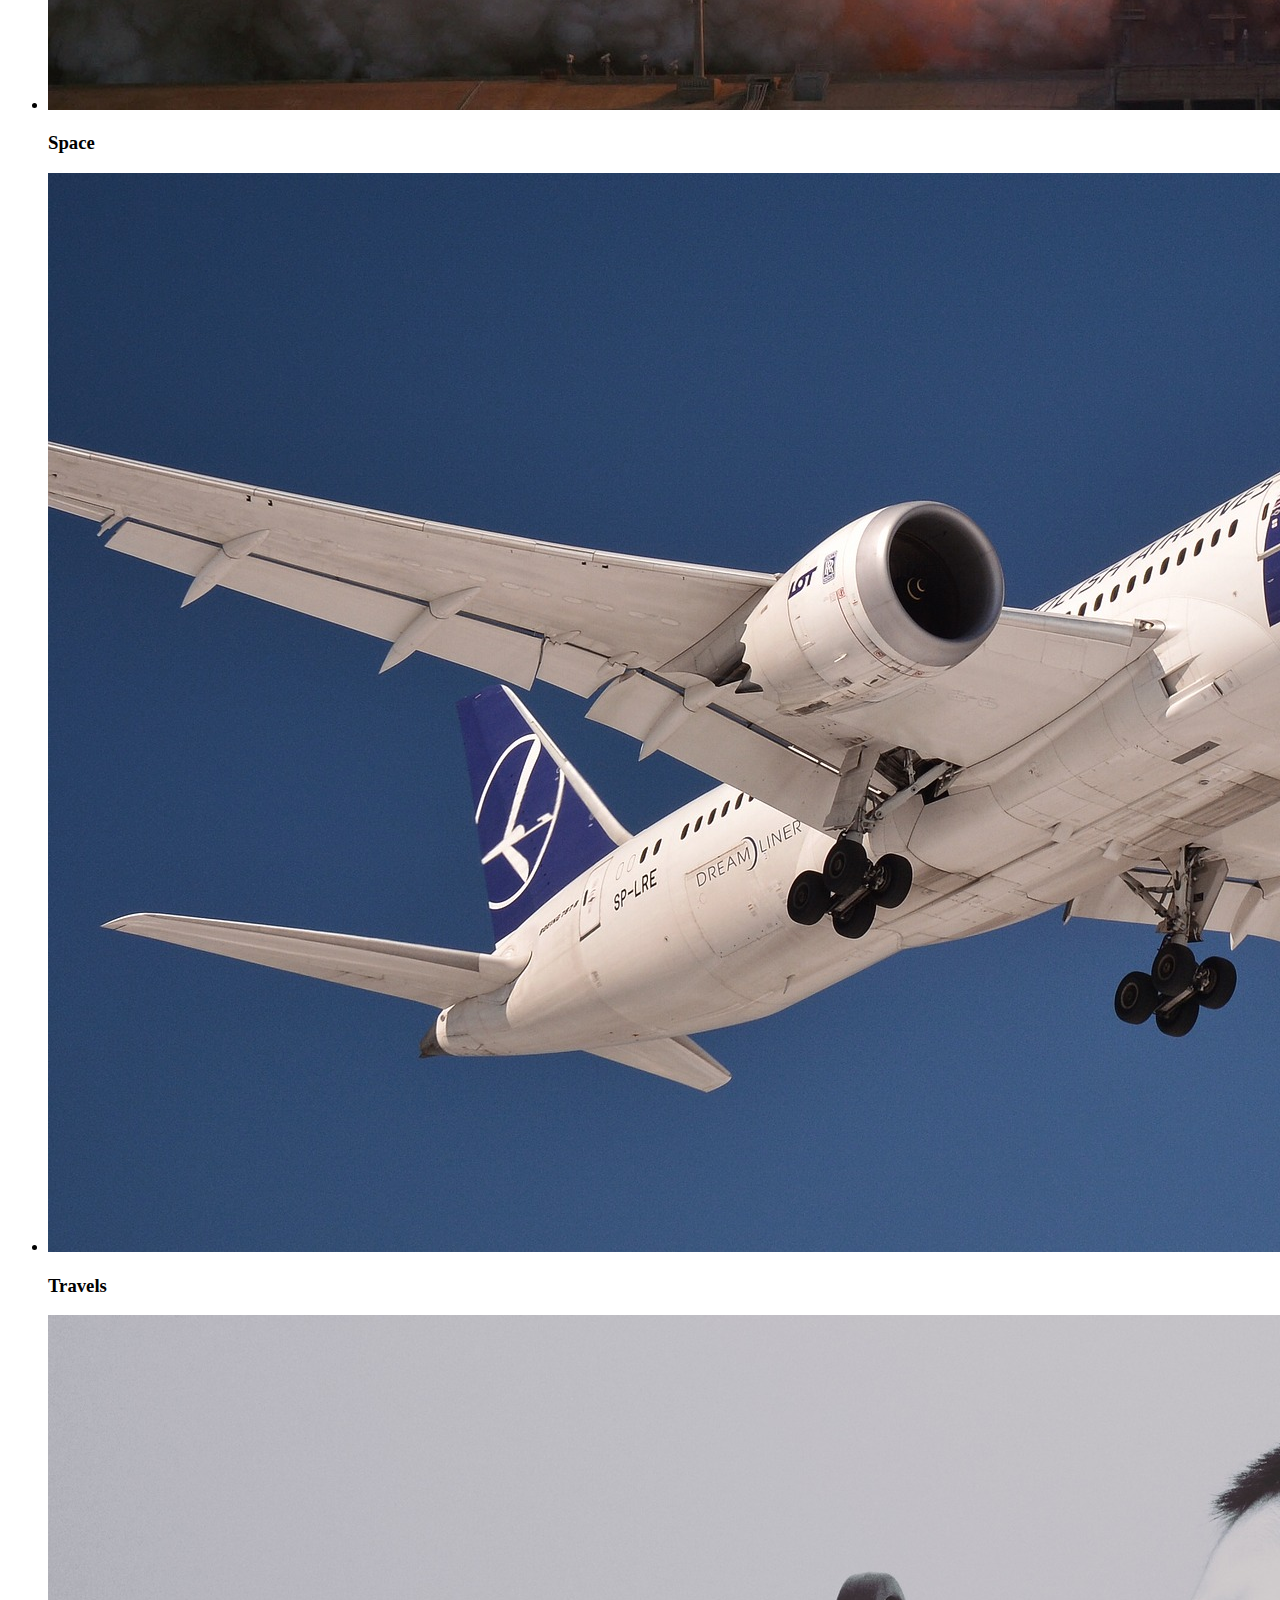
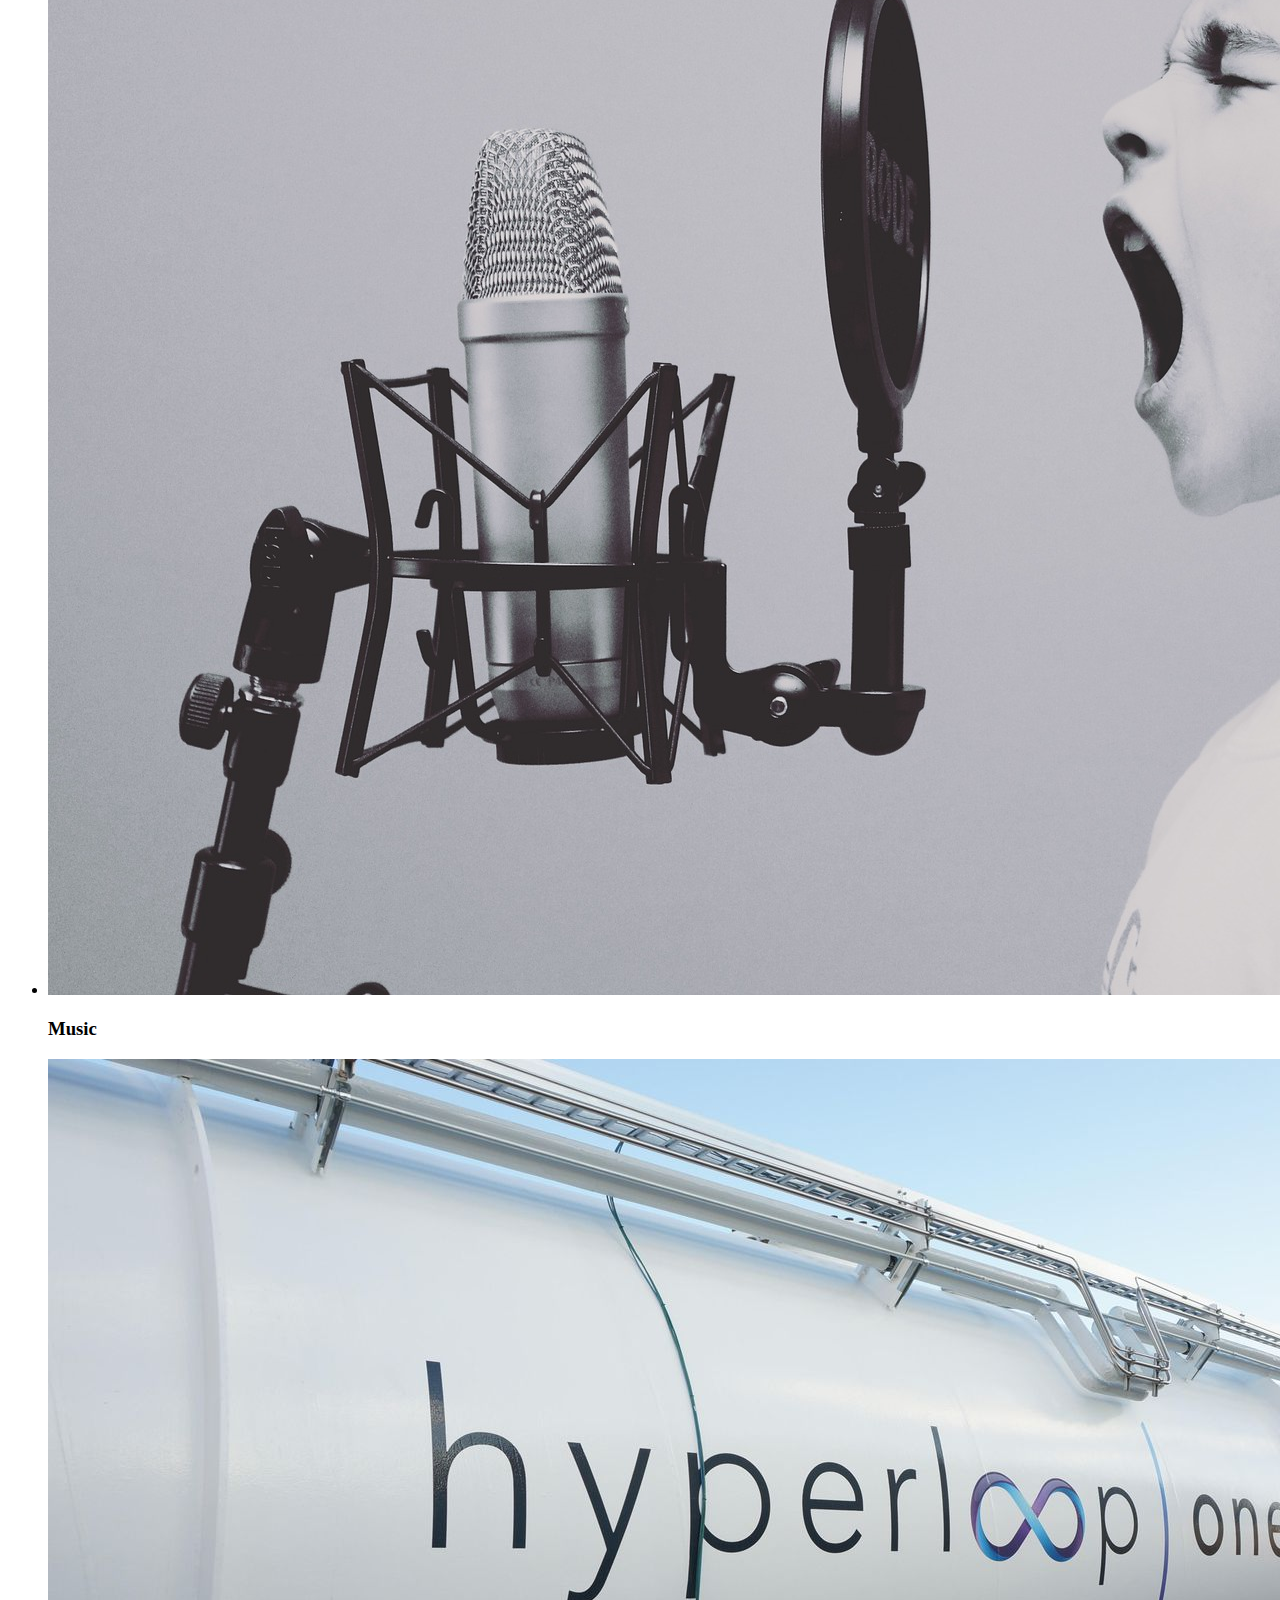
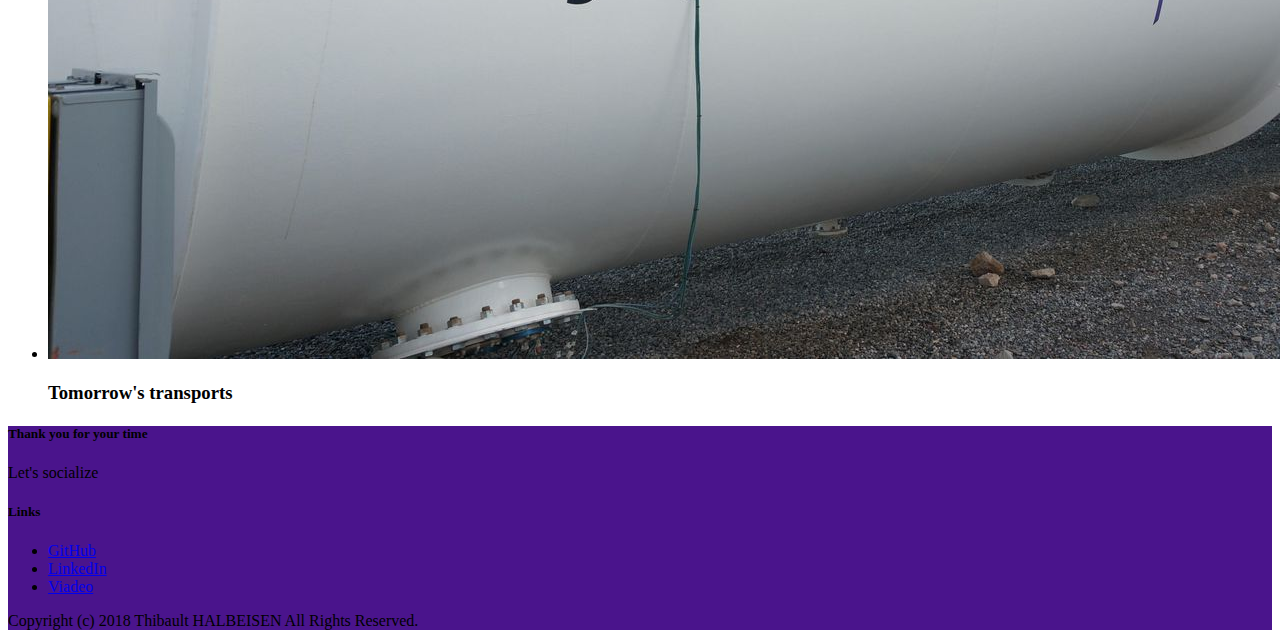
==== commit 8a919866: "Changement du style et petites modifications diverses" ====
--- a/indexenglish.html
+++ b/indexenglish.html
@@ -20,9 +20,9 @@
 
   gtag('config', 'UA-119353802-1');
   </script>
-  <!-- Navbar en materialize -->
+  <!-- This navbar uses MaterializeCSS -->
   <nav>
-    <div class="nav-wrapper red">
+    <div class="nav-wrapper">
       <a href="#!" class="brand-logo">Thibault HALBEISEN</a>
       <a href="#" data-target="mobile-demo" class="sidenav-trigger"><i class="material-icons">menu</i></a>
       <ul class="right hide-on-med-and-down">
@@ -37,7 +37,7 @@
       </ul>
     </div>
   </nav>
-  <!-- Navbar en materialize pour affichage mobile -->
+  <!-- This mobile navbar uses MaterializeCSS -->
   <ul class="sidenav" id="mobile-demo">
     <li><a href="#aboutMe">About</a></li>
     <li><a href="#myWorkPath">My Work path</a></li>
@@ -49,7 +49,7 @@
     <li><a href="index.html">Version Française</a></li>
     <li><a class="sidenav-close" href="#!">Close this menu</a></li>
   </ul>
-  <!-- Parallax en material design -->
+  <!-- This Parallax uses MaterializeCSS -->
   <div class="parallax-container">
     <div class="parallax"><img src="assets/img/welcomesign.jpg" alt="Welcome"></div>
   </div>
@@ -62,7 +62,7 @@
   <div class="parallax-container">
     <div class="parallax"><img src="assets/img/workpathparallax.jpg" alt="My Work Path"></div>
   </div>
-  <!-- Timeline utilisant Materialize -->
+  <!-- This timeline uses MaterializeCSS ressources -->
   <div class="section blue-grey darken-3">
     <div class="row container">
       <h2 class="header" id="myWorkPath">My Work Path</h2>
@@ -74,8 +74,8 @@
                 <img src="assets/img/e2nlogo.jpg" alt="Logo E2N">
               </div>
               <div class="card-content">
-                <span class="card-title grey-text text-darken-4">E2N Pro</span>
-                <p>Student of the first promotion</p>
+                <span class="card-title grey-text text-darken-4">Titre Professionnel Développeur de sites et applications Web</span>
+                <p>Bac +2, RNCP Level III, formation labelized Grande Ecole du Numérique.</p>
               </div>
             </div>
             <div class="timeline-badge red white-text"><i class="material-icons">school</i></div>
@@ -86,20 +86,8 @@
                 <img src="assets/img/agesyslogo.png" alt="Logo Agesys">
               </div>
               <div class="card-content">
-                <span class="card-title grey-text text-darken-4">Agesys</span>
-                <p>IT users support technician</p>
-              </div>
-            </div>
-            <div class="timeline-badge red white-text"><i class="material-icons">work</i></div>
-          </div>
-          <div class="timeline-event">
-            <div class="card timeline-content">
-              <div class="card-image">
-                <img src="assets/img/agesyslogo.png" alt="Logo Agesys">
-              </div>
-              <div class="card-content">
-                <span class="card-title grey-text text-darken-4">Agesys</span>
-                <p>IT users support technician</p>
+                <span class="card-title grey-text text-darken-4">IT Support Technician</span>
+                <p>IT users support technician first part time, and after my diploma, full time, 1/2 Year at L'Oréal Research & Innovation in Saint-Ouen, Weekly mission at L'Oréal Beauty, Research & Innovation in Lassigny.</p>
               </div>
             </div>
             <div class="timeline-badge red white-text"><i class="material-icons">work</i></div>
@@ -110,8 +98,8 @@
                 <img  src="assets/img/promeologo.png" alt="Logo Promeo">
               </div>
               <div class="card-content">
-                <span class="card-title grey-text text-darken-4">Promeo Formation</span>
-                <p>I obtained my BTS Services Informatiques aux Organisations</p>
+                <span class="card-title grey-text text-darken-4">School</span>
+                <p>I obtained my BTS Services Informatiques aux Organisations.</p>
               </div>
             </div>
             <div class="timeline-badge red white-text"><i class="material-icons">school</i></div>
@@ -122,8 +110,8 @@
                 <img  src="assets/img/lmglogo.png" alt="Logo LMG">
               </div>
               <div class="card-content">
-                <span class="card-title  grey-text text-darken-4">Lycée Mireille Grenet</span>
-                <p>I obtained my Bac Professionnel Systèmes Electroniques et Numériques</p>
+                <span class="card-title  grey-text text-darken-4">School</span>
+                <p>I obtained my Bac Professionnel Systèmes Electroniques et Numériques.</p>
               </div>
             </div>
             <div class="timeline-badge red white-text"><i class="material-icons">school</i></div>
@@ -134,8 +122,8 @@
                 <img  src="assets/img/espaceinfocomlogo.jpg" alt="Logo Espace Info Com">
               </div>
               <div class="card-content">
-                <span class="card-title grey-text text-darken-4">Espace Info-Com</span>
-                <p>Internship needed to validate my Bac Pro diploma</p>
+                <span class="card-title grey-text text-darken-4">Intern</span>
+                <p>I worked in a company that maintains the photocopiers in working condition and repairs them for the Xerox Company.</p>
               </div>
             </div>
             <div class="timeline-badge red white-text"><i class="material-icons">work</i></div>
@@ -147,7 +135,7 @@
               </div>
               <div class="card-content">
                 <span class="card-title grey-text text-darken-4">Eric Charlier Electromenager</span>
-                <p>Internship needed to validate my Bac Pro diploma</p>
+                <p>Internship needed to validate my Bac Pro diploma, i worked with M. Charlier who fixes several appliances for random individuals or companies.</p>
               </div>
             </div>
             <div class="timeline-badge red white-text"><i class="material-icons">work</i></div>
@@ -158,8 +146,8 @@
                 <img  src="assets/img/sncflogo.png" alt="Logo SNCF Amiens">
               </div>
               <div class="card-content">
-                <span class="card-title grey-text text-darken-4">SNCF Amiens</span>
-                <p>Internship needed to validate my Bac Pro diploma</p>
+                <span class="card-title grey-text text-darken-4">Intern</span>
+                <p>I worked in a team that repairs train radios and phone lines near railroads.</p>
               </div>
             </div>
             <div class="timeline-badge red white-text"><i class="material-icons">work</i></div>
@@ -170,8 +158,8 @@
                 <img  src="assets/img/dlnetlogo.gif" alt="Logo DLNet Interactive">
               </div>
               <div class="card-content">
-                <span class="card-title grey-text text-darken-4">DLNet Interactive</span>
-                <p>Internship needed to validate my Bac Pro diploma</p>
+                <span class="card-title grey-text text-darken-4">Intern</span>
+                <p>I worked in a team that fixes computers mainly for companies.</p>
               </div>
             </div>
             <div class="timeline-badge red white-text"><i class="material-icons">work</i></div>
@@ -182,8 +170,8 @@
                 <img  src="assets/img/vgflogo.jpg" alt="Logo Volkswagen Group France">
               </div>
               <div class="card-content">
-                <span class="card-title grey-text text-darken-4">Volkswagen Group France</span>
-                <p>Internship needed to validate my Bac Pro diploma</p>
+                <span class="card-title grey-text text-darken-4">Intern</span>
+                <p>I worked in a team that fixes handheld and forklift mounted computers in the warehouse and participated in the computer Migration to Windows 7.</p>
               </div>
             </div>
             <div class="timeline-badge red white-text"><i class="material-icons">work</i></div>
@@ -194,17 +182,17 @@
                 <img  src="assets/img/dlnetlogo.gif" alt="Logo DLNet Interactive">
               </div>
               <div class="card-content">
-                <span class="card-title grey-text text-darken-4">DLNet Interactive</span>
-                <p>Internship needed to validate my Bac Pro diploma</p>
-              </div>
-            </div>
-            <div class="timeline-badge red white-text"><i class="material-icons">work</i></div>
-          </div>
-        </div>
-      </div>
-    </div>
-  </div>
-  <!-- Parallax en Materialize -->
+                <span class="card-title grey-text text-darken-4">Intern</span>
+                <p>I worked in a team that fixes computers mainly for companies.</p>
+              </div>
+            </div>
+            <div class="timeline-badge red white-text"><i class="material-icons">work</i></div>
+          </div>
+        </div>
+      </div>
+    </div>
+  </div>
+  <!-- This Parallax uses MaterializeCSS -->
   <div class="parallax-container">
     <div class="parallax"><img src="assets/img/skills.jpg" alt="Mes Compétences"></div>
   </div>
@@ -325,15 +313,15 @@
       </div>
     </div>
   </div>
-  <!-- Parallax en Materialize -->
+  <!-- This Parallax uses MaterializeCSS -->
   <div class="parallax-container">
     <div class="parallax"><img src="assets/img/projectparallax.jpg" alt="Mes Projets"></div>
   </div>
   <div class="section blue-grey darken-3">
     <div class="row container">
-      <h2 class="header" id="myProjects">My Projects</h2>
-    </div>
-    <!-- liste de projets en collapsible Materialize -->
+      <h2 class="header" id="myProjects">My Development Projects Projects</h2>
+    </div>
+    <!-- This projects list uses MaterializeCSS -->
     <ul class="collapsible">
       <li>
         <div class="collapsible-header"><i class="material-icons">whatshot</i>Script Powershell ADRightsQuery</div>
@@ -354,6 +342,10 @@
       <li>
         <div class="collapsible-header"><i class="material-icons">whatshot</i>WordPress site project</div>
         <div class="collapsible-body"><span>For this project, i was asked to create a website on the Rhodesian Ridgeback dog breed, The code is available <a href="https://github.com/halbeisent/Projet_WordPress" target="_blank">here</a></span></div>
+      </li>
+      <li>
+        <div class="collapsible-header"><i class="material-icons">whatshot</i>Responsive PHP site project</div>
+        <div class="collapsible-body"><span>Collaborative project with Anousone Mounivongs (project manager), Jonathan Marandeau and myself, we wrote a site that uses a XML File for its contents. Each one of us edited parts of the XML file, and we chose the Materialize Framework for the style. The code is available <a href="https://github.com/AnousoneM/reboot_orange" target="_blank">here</a></span></div>
       </li>
     </ul>
   </div>
@@ -393,13 +385,13 @@
       </div>
     </div>
   </div>
-  <!-- Footer en materialize -->
-  <footer class="page-footer red">
+  <!-- This Footer uses MaterializeCSS -->
+  <footer class="page-footer purpleClass">
     <div class="container">
       <div class="row">
         <div class="col l6 s12">
           <h5 class="white-text">Thank you for your time</h5>
-          <p class="grey-text text-lighten-4">Here are the social networks you can find me on</p>
+          <p class="grey-text text-lighten-4">Let's socialize</p>
         </div>
         <div class="col l4 offset-l2 s12">
           <h5 class="white-text">Links</h5>
--- a/assets/css/style.css
+++ b/assets/css/style.css
@@ -1,14 +1,36 @@
 /* General Style */
 .indicator-item.active {
-  background-color: #F44336 !important;
+  background-color: #4A148C !important;
+}
+
+.nav-wrapper {
+  background-color: #4A148C;
+}
+
+.page-footer {
+  background-color: #4A148C !important;
 }
 
 .brand-logo {
   font-size: 1.2rem !important;
 }
 
+.projectDesc {
+  background-color: #FFFFFF;
+}
+
 #sidenav-overlay {
 display: none;
+}
+
+/*Centrage des titres*/
+#mesInterets, #mesProjets, #mesCompetences, #monParcours, #aPropos {
+  text-align: center;
+}
+
+/*Style du footer*/
+.purpleClass {
+  background-color: #4a148c !important;
 }
 
 /* Timeline en Materialize */
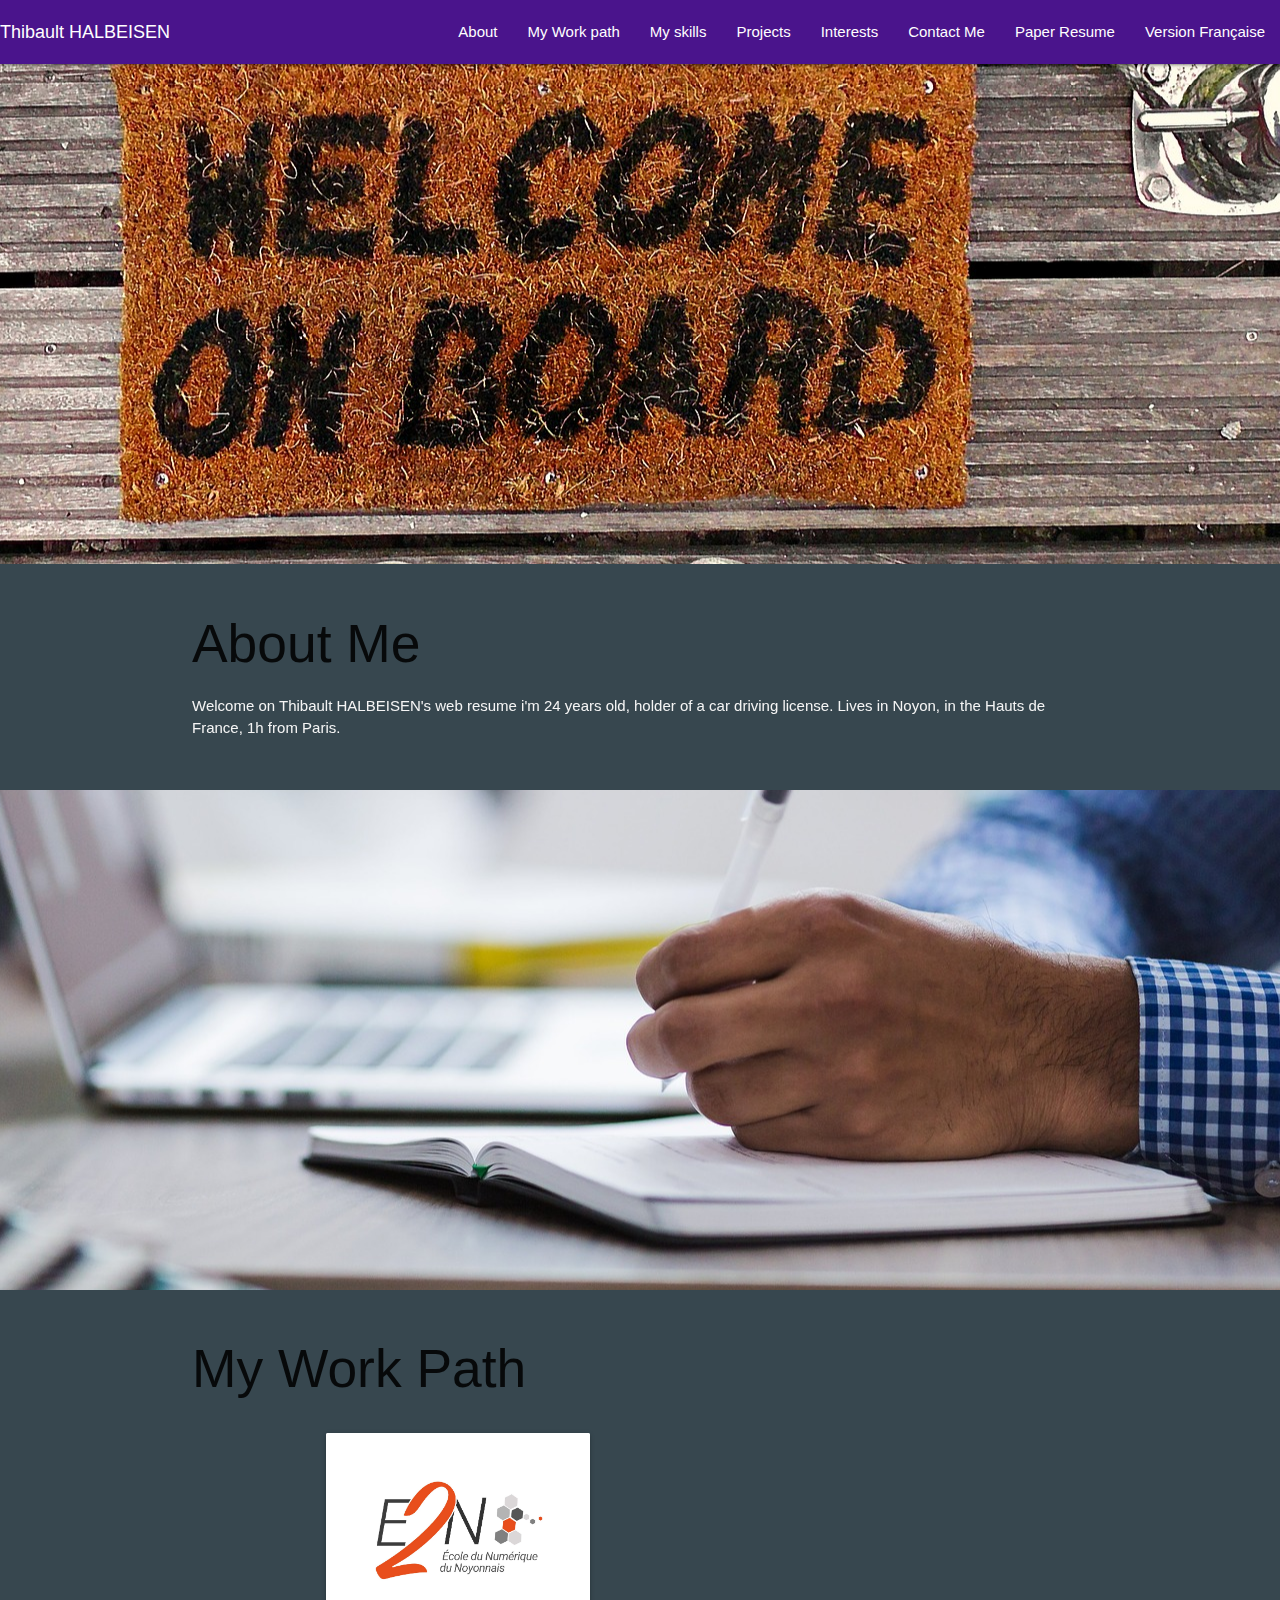
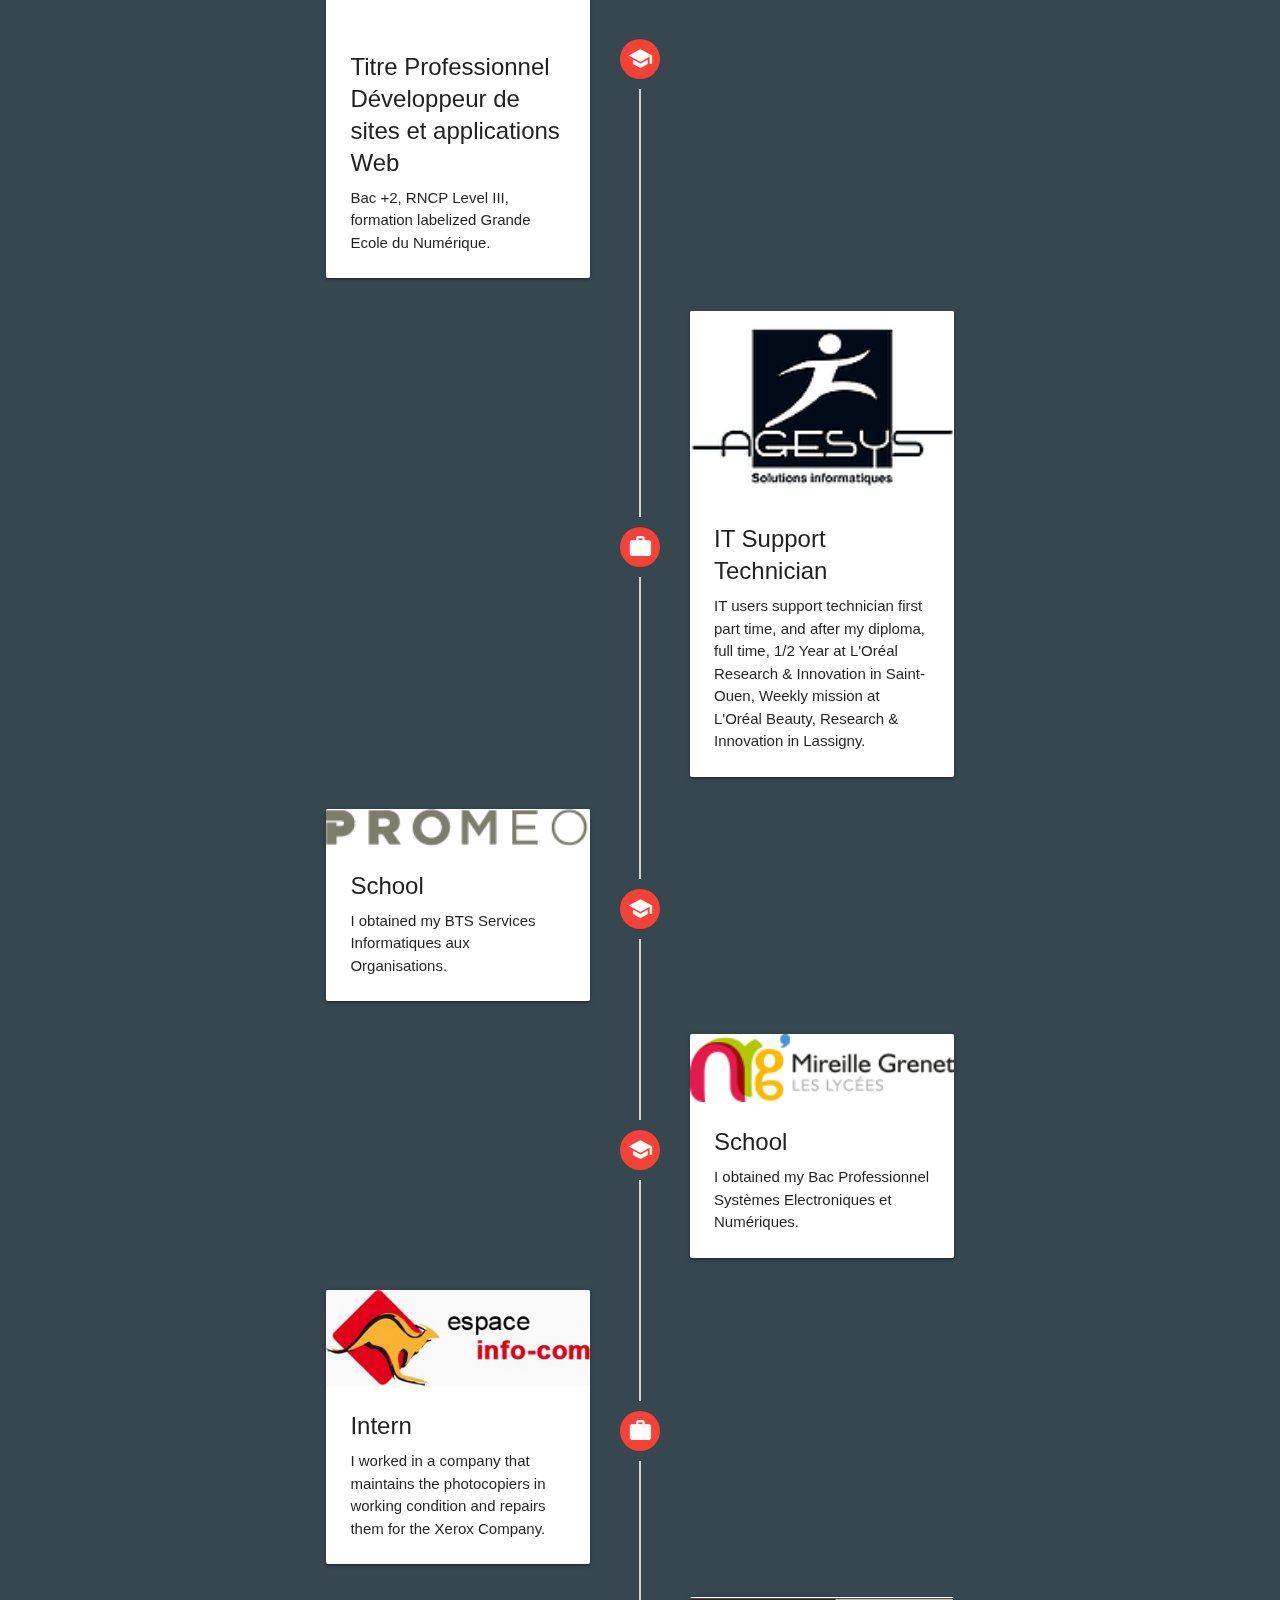
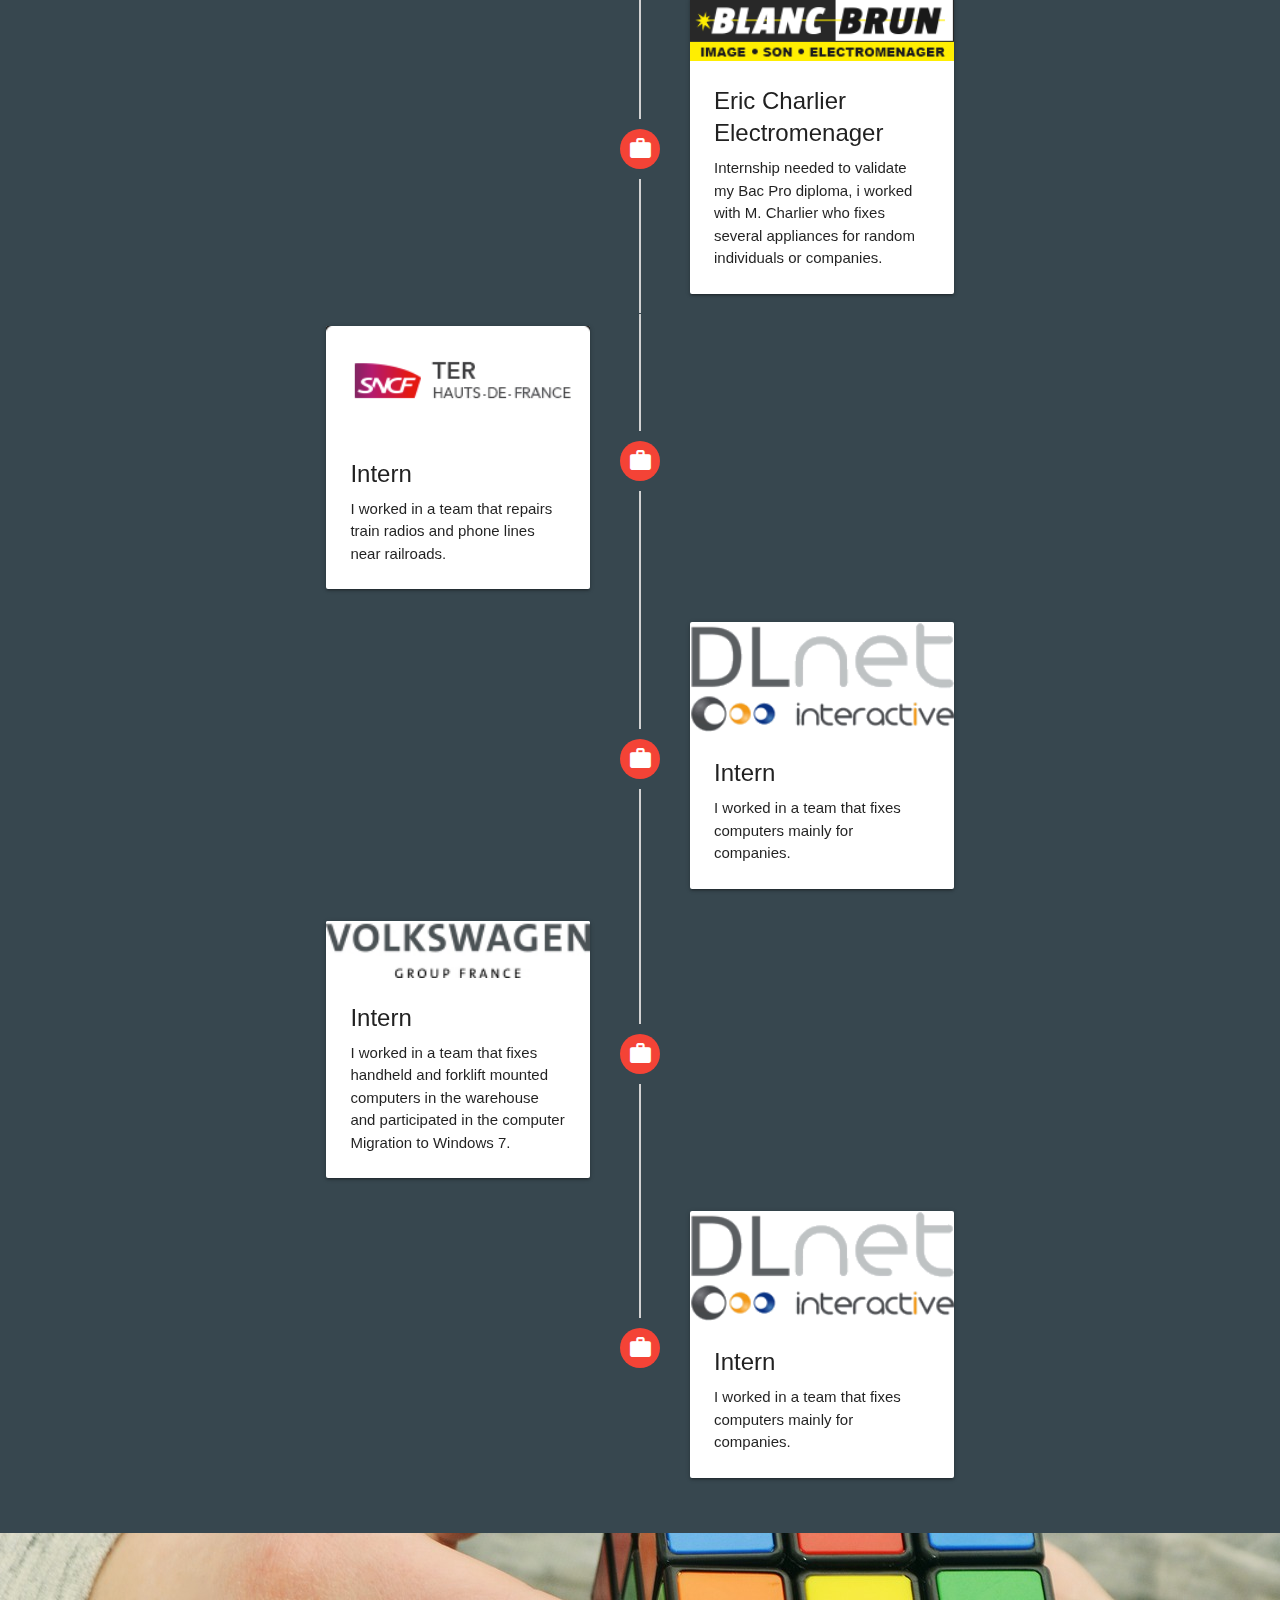
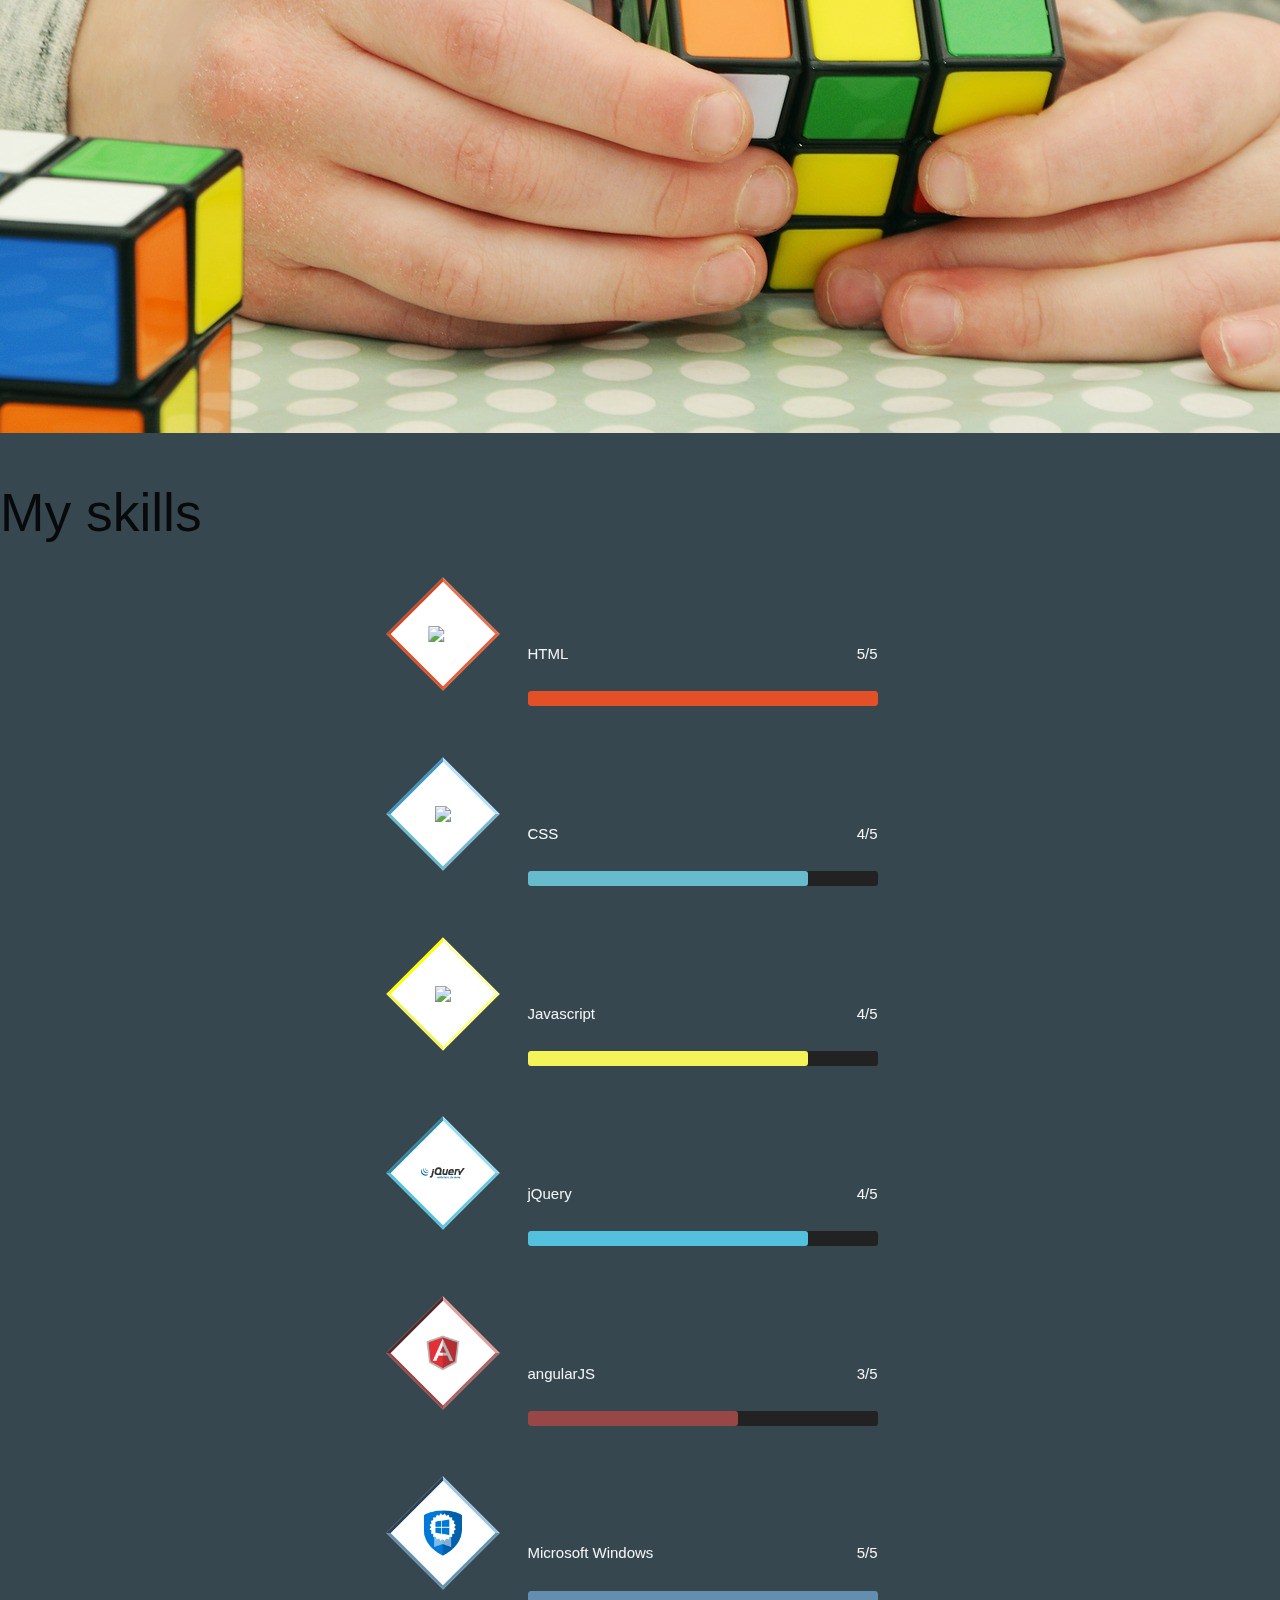
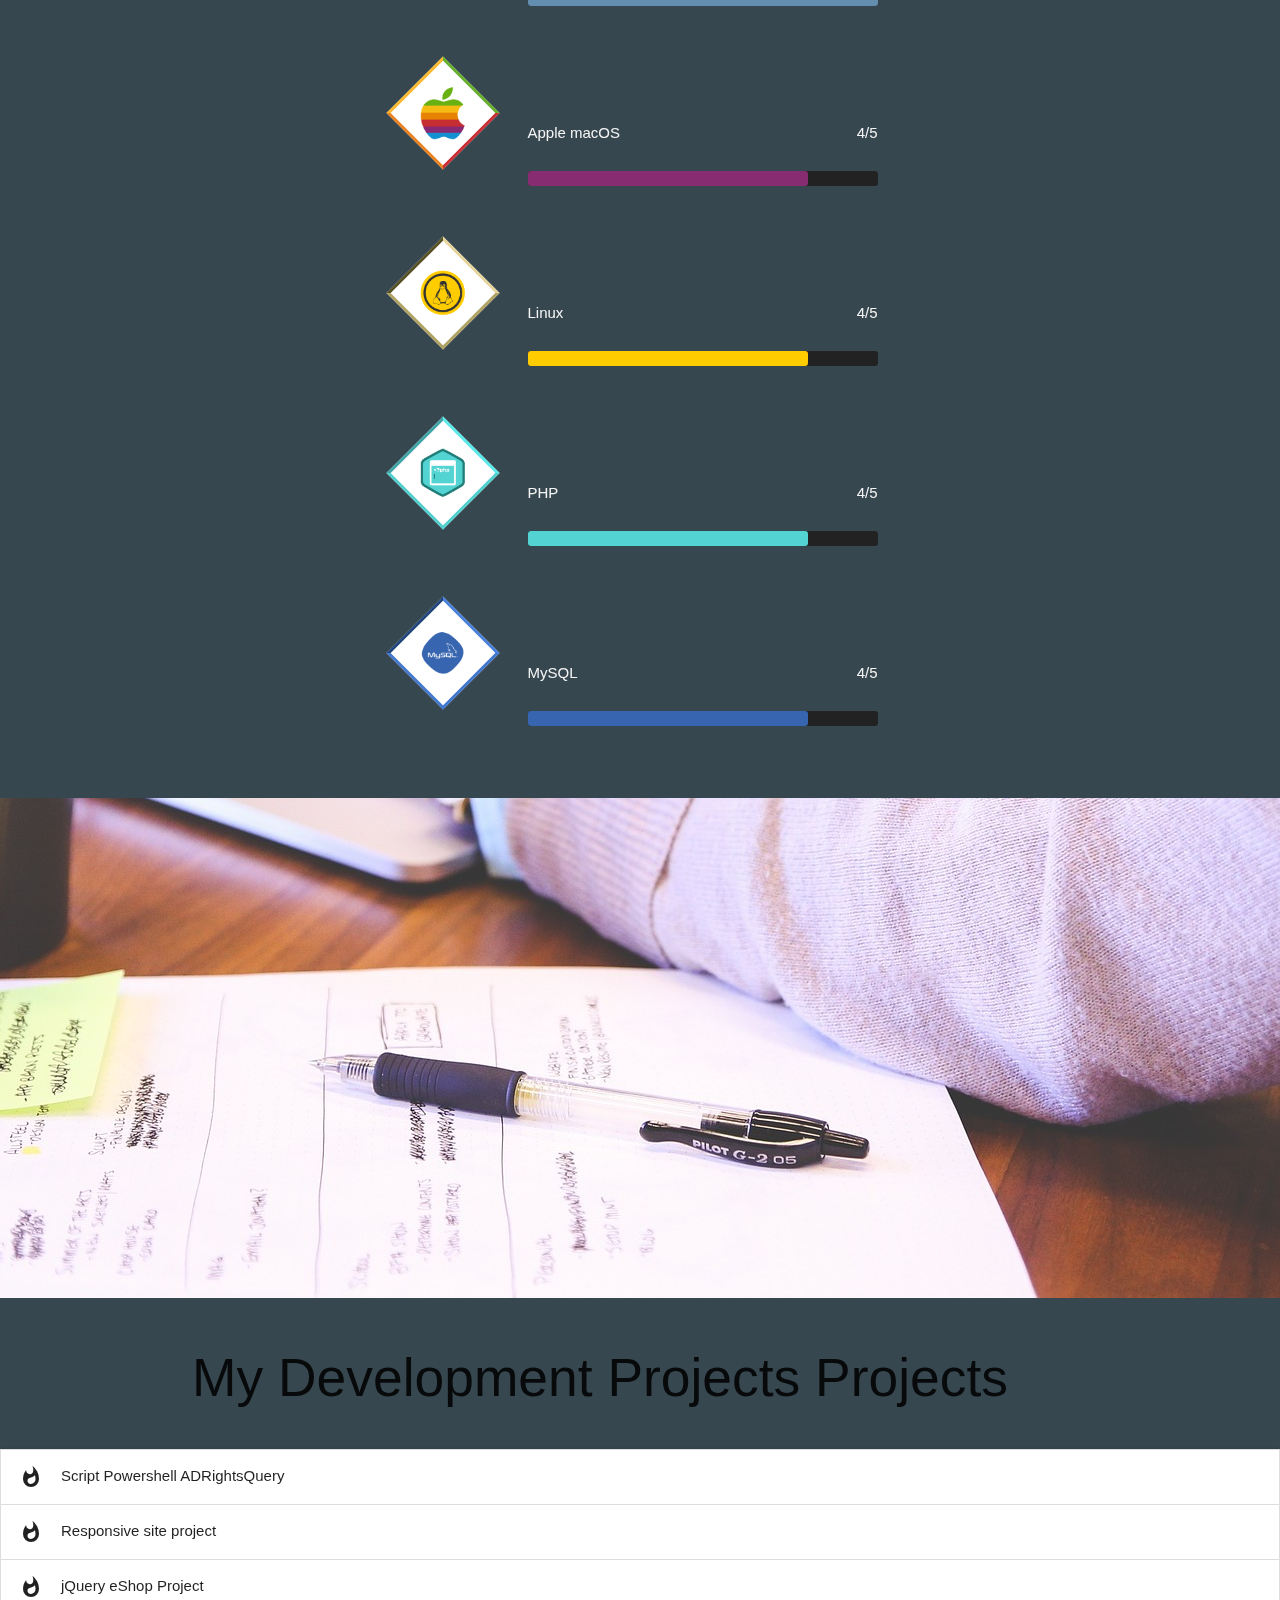
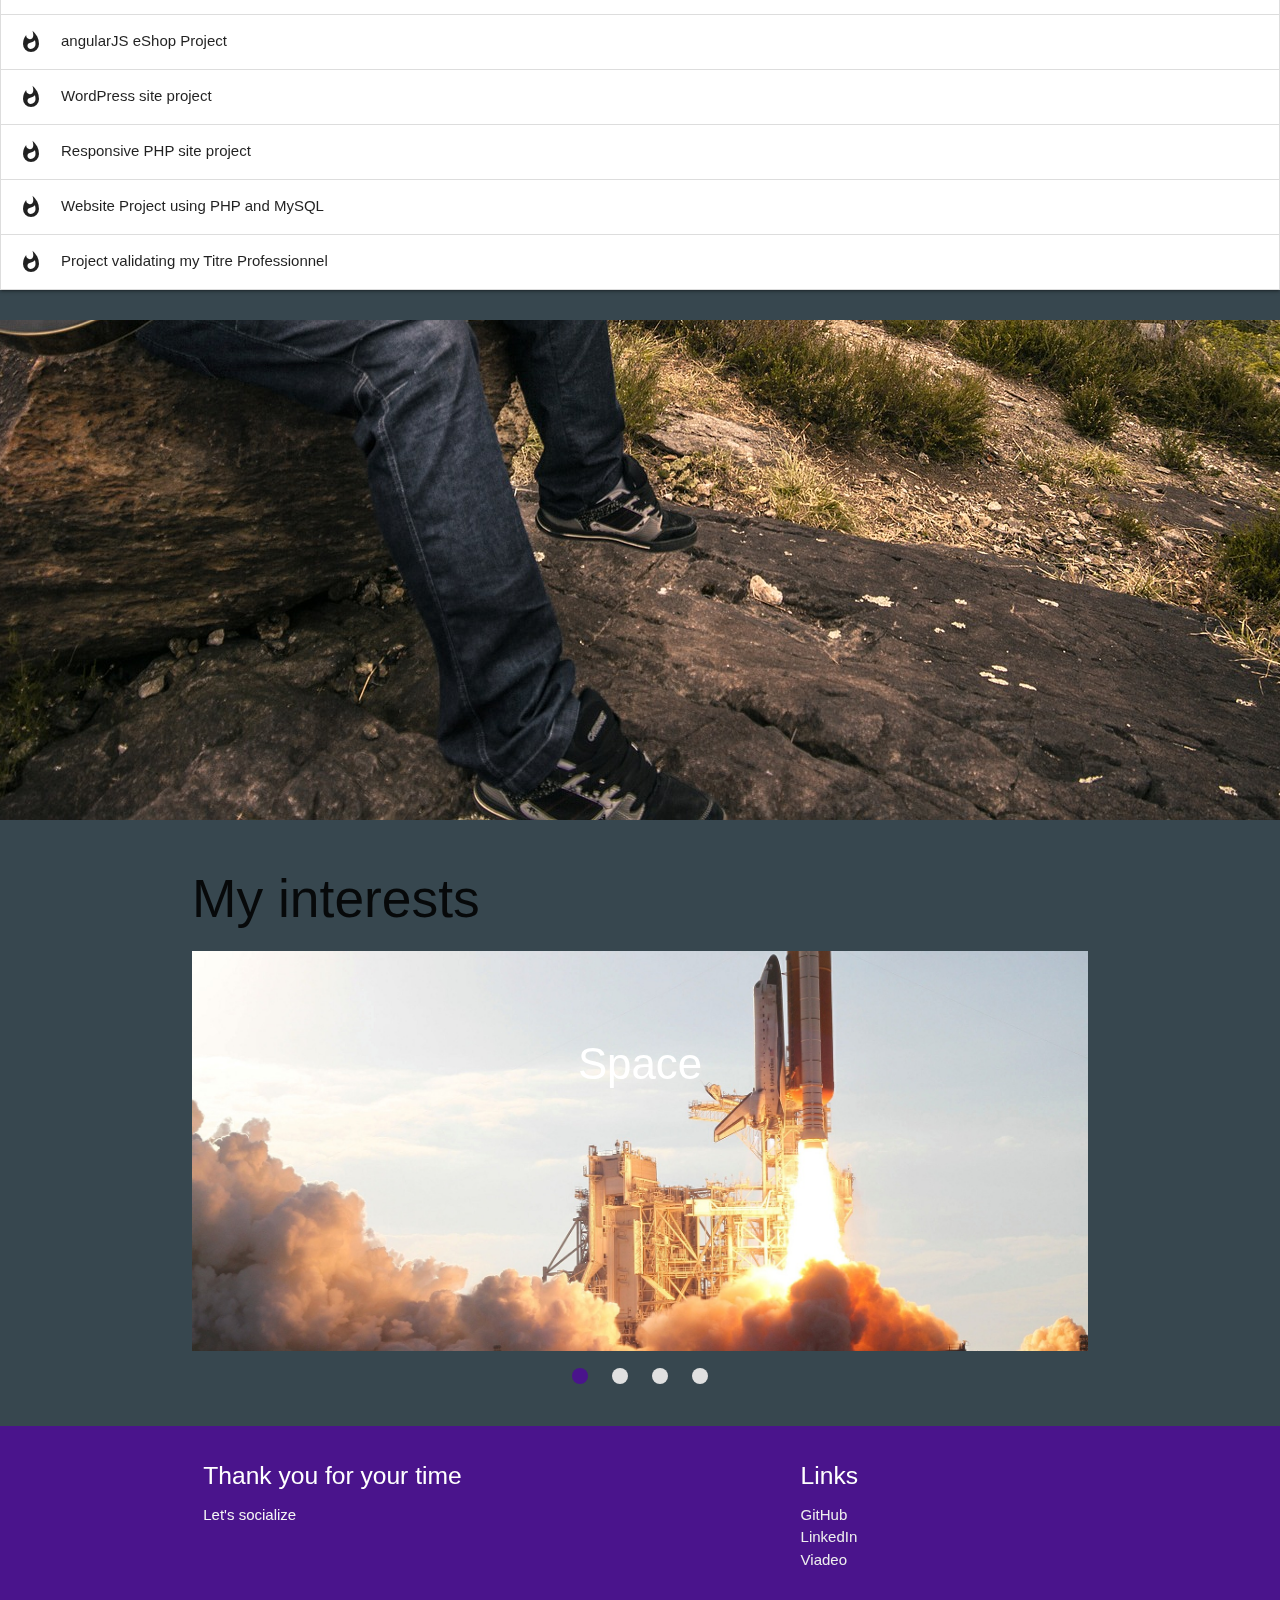
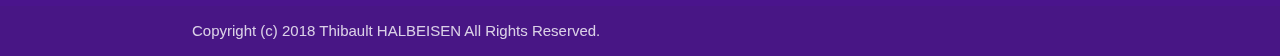
==== commit 16c1024a: "Mise à jour de MaterializeCSS, du texte et des ressources -- Updated MaterializeCSS, texts and resso" ====
--- a/indexenglish.html
+++ b/indexenglish.html
@@ -1,414 +1,452 @@
 <!DOCTYPE html>
 <html lang="en">
-<head>
-  <meta name="viewport" content="width=device-width, initial-scale=1.0">
-  <meta charset="utf-8" />
-  <title>Thibault HALBEISEN - Web resume</title>
-  <link rel="stylesheet" href="https://fonts.googleapis.com/icon?family=Material+Icons">
-  <link rel="stylesheet" href="assets/css/style.css">
-  <link rel="stylesheet" href="https://cdnjs.cloudflare.com/ajax/libs/materialize/1.0.0-beta/css/materialize.min.css">
-  <script src="https://code.jquery.com/jquery-3.3.1.min.js"></script>
-  <script src="https://cdnjs.cloudflare.com/ajax/libs/materialize/1.0.0-beta/js/materialize.min.js"></script>
-</head>
-<body>
-  <!-- Global site tag (gtag.js) - Google Analytics -->
-  <script async src="https://www.googletagmanager.com/gtag/js?id=UA-119353802-1"></script>
-  <script>
-  window.dataLayer = window.dataLayer || [];
-  function gtag(){dataLayer.push(arguments);}
-  gtag('js', new Date());
+    <head>
+        <meta name="viewport" content="width=device-width, initial-scale=1.0">
+        <meta charset="utf-8" />
+        <title>Thibault HALBEISEN - Web resume</title>
+        <link rel="stylesheet" href="https://fonts.googleapis.com/icon?family=Material+Icons">
+        <link rel="stylesheet" href="assets/css/style.css">
+        <link rel="stylesheet" href="https://cdnjs.cloudflare.com/ajax/libs/materialize/1.0.0/css/materialize.min.css">
+        <script src="https://code.jquery.com/jquery-3.3.1.min.js"></script>
+        <script src="https://cdnjs.cloudflare.com/ajax/libs/materialize/1.0.0/js/materialize.min.js"></script>
+    </head>
+    <body>
+        <!-- Global site tag (gtag.js) - Google Analytics -->
+        <script async src="https://www.googletagmanager.com/gtag/js?id=UA-119353802-1"></script>
+        <script>
+            window.dataLayer = window.dataLayer || [];
+            function gtag() {
+                dataLayer.push(arguments);
+            }
+            gtag('js', new Date());
 
-  gtag('config', 'UA-119353802-1');
-  </script>
-  <!-- This navbar uses MaterializeCSS -->
-  <nav>
-    <div class="nav-wrapper">
-      <a href="#!" class="brand-logo">Thibault HALBEISEN</a>
-      <a href="#" data-target="mobile-demo" class="sidenav-trigger"><i class="material-icons">menu</i></a>
-      <ul class="right hide-on-med-and-down">
-        <li><a href="#aboutMe">About</a></li>
-        <li><a href="#myWorkPath">My Work path</a></li>
-        <li><a href="#mySkills">My skills</a></li>
-        <li><a href="#myProjects">Projects</a></li>
-        <li><a href="#myInterests">Interests</a></li>
-        <li><a href="mailto:&#100;&#101;&#118;&#064;&#104;&#097;&#108;&#098;&#101;&#105;&#115;&#101;&#110;&#046;&#102;&#114;?subject=contactEN">Contact Me</a></li>
-        <li><a href="#">Paper Resume</a></li>
-        <li><a href="index.html">Version Française</a></li>
-      </ul>
-    </div>
-  </nav>
-  <!-- This mobile navbar uses MaterializeCSS -->
-  <ul class="sidenav" id="mobile-demo">
-    <li><a href="#aboutMe">About</a></li>
-    <li><a href="#myWorkPath">My Work path</a></li>
-    <li><a href="#mySkills">My skills</a></li>
-    <li><a href="#myProjects">Projects</a></li>
-    <li><a href="#myInterests">Interests</a></li>
-    <li><a href="mailto:&#100;&#101;&#118;&#064;&#104;&#097;&#108;&#098;&#101;&#105;&#115;&#101;&#110;&#046;&#102;&#114;?subject=contactEN">Contact Me</a></li>
-    <li><a href="#">Paper Resume</a></li>
-    <li><a href="index.html">Version Française</a></li>
-    <li><a class="sidenav-close" href="#!">Close this menu</a></li>
-  </ul>
-  <!-- This Parallax uses MaterializeCSS -->
-  <div class="parallax-container">
-    <div class="parallax"><img src="assets/img/welcomesign.jpg" alt="Welcome"></div>
-  </div>
-  <div class="section blue-grey darken-3">
-    <div class="row container">
-      <h2 class="header" id="aboutMe">About Me</h2>
-      <p class="grey-text text-lighten-4">Welcome on Thibault HALBEISEN's web resume i'm 24 years old, holder of a car driving license. Lives in Noyon, in the Hauts de France, 1h from Paris.</p>
-    </div>
-  </div>
-  <div class="parallax-container">
-    <div class="parallax"><img src="assets/img/workpathparallax.jpg" alt="My Work Path"></div>
-  </div>
-  <!-- This timeline uses MaterializeCSS ressources -->
-  <div class="section blue-grey darken-3">
-    <div class="row container">
-      <h2 class="header" id="myWorkPath">My Work Path</h2>
-      <div class="container">
-        <div class="timeline">
-          <div class="timeline-event">
-            <div class="card timeline-content">
-              <div class="card-image">
-                <img src="assets/img/e2nlogo.jpg" alt="Logo E2N">
-              </div>
-              <div class="card-content">
-                <span class="card-title grey-text text-darken-4">Titre Professionnel Développeur de sites et applications Web</span>
-                <p>Bac +2, RNCP Level III, formation labelized Grande Ecole du Numérique.</p>
-              </div>
-            </div>
-            <div class="timeline-badge red white-text"><i class="material-icons">school</i></div>
-          </div>
-          <div class="timeline-event">
-            <div class="card timeline-content">
-              <div class="card-image">
-                <img src="assets/img/agesyslogo.png" alt="Logo Agesys">
-              </div>
-              <div class="card-content">
-                <span class="card-title grey-text text-darken-4">IT Support Technician</span>
-                <p>IT users support technician first part time, and after my diploma, full time, 1/2 Year at L'Oréal Research & Innovation in Saint-Ouen, Weekly mission at L'Oréal Beauty, Research & Innovation in Lassigny.</p>
-              </div>
-            </div>
-            <div class="timeline-badge red white-text"><i class="material-icons">work</i></div>
-          </div>
-          <div class="timeline-event">
-            <div class="card timeline-content">
-              <div class="card-image">
-                <img  src="assets/img/promeologo.png" alt="Logo Promeo">
-              </div>
-              <div class="card-content">
-                <span class="card-title grey-text text-darken-4">School</span>
-                <p>I obtained my BTS Services Informatiques aux Organisations.</p>
-              </div>
-            </div>
-            <div class="timeline-badge red white-text"><i class="material-icons">school</i></div>
-          </div>
-          <div class="timeline-event">
-            <div class="card timeline-content">
-              <div class="card-image">
-                <img  src="assets/img/lmglogo.png" alt="Logo LMG">
-              </div>
-              <div class="card-content">
-                <span class="card-title  grey-text text-darken-4">School</span>
-                <p>I obtained my Bac Professionnel Systèmes Electroniques et Numériques.</p>
-              </div>
-            </div>
-            <div class="timeline-badge red white-text"><i class="material-icons">school</i></div>
-          </div>
-          <div class="timeline-event">
-            <div class="card timeline-content">
-              <div class="card-image">
-                <img  src="assets/img/espaceinfocomlogo.jpg" alt="Logo Espace Info Com">
-              </div>
-              <div class="card-content">
-                <span class="card-title grey-text text-darken-4">Intern</span>
-                <p>I worked in a company that maintains the photocopiers in working condition and repairs them for the Xerox Company.</p>
-              </div>
-            </div>
-            <div class="timeline-badge red white-text"><i class="material-icons">work</i></div>
-          </div>
-          <div class="timeline-event">
-            <div class="card timeline-content">
-              <div class="card-image">
-                <img  src="assets/img/blancbrunlogo.png" alt="Logo Blanc Brun Electromenager">
-              </div>
-              <div class="card-content">
-                <span class="card-title grey-text text-darken-4">Eric Charlier Electromenager</span>
-                <p>Internship needed to validate my Bac Pro diploma, i worked with M. Charlier who fixes several appliances for random individuals or companies.</p>
-              </div>
-            </div>
-            <div class="timeline-badge red white-text"><i class="material-icons">work</i></div>
-          </div>
-          <div class="timeline-event">
-            <div class="card timeline-content">
-              <div class="card-image">
-                <img  src="assets/img/sncflogo.png" alt="Logo SNCF Amiens">
-              </div>
-              <div class="card-content">
-                <span class="card-title grey-text text-darken-4">Intern</span>
-                <p>I worked in a team that repairs train radios and phone lines near railroads.</p>
-              </div>
-            </div>
-            <div class="timeline-badge red white-text"><i class="material-icons">work</i></div>
-          </div>
-          <div class="timeline-event">
-            <div class="card timeline-content">
-              <div class="card-image">
-                <img  src="assets/img/dlnetlogo.gif" alt="Logo DLNet Interactive">
-              </div>
-              <div class="card-content">
-                <span class="card-title grey-text text-darken-4">Intern</span>
-                <p>I worked in a team that fixes computers mainly for companies.</p>
-              </div>
-            </div>
-            <div class="timeline-badge red white-text"><i class="material-icons">work</i></div>
-          </div>
-          <div class="timeline-event">
-            <div class="card timeline-content">
-              <div class="card-image">
-                <img  src="assets/img/vgflogo.jpg" alt="Logo Volkswagen Group France">
-              </div>
-              <div class="card-content">
-                <span class="card-title grey-text text-darken-4">Intern</span>
-                <p>I worked in a team that fixes handheld and forklift mounted computers in the warehouse and participated in the computer Migration to Windows 7.</p>
-              </div>
-            </div>
-            <div class="timeline-badge red white-text"><i class="material-icons">work</i></div>
-          </div>
-          <div class="timeline-event">
-            <div class="card timeline-content">
-              <div class="card-image">
-                <img  src="assets/img/dlnetlogo.gif" alt="Logo DLNet Interactive">
-              </div>
-              <div class="card-content">
-                <span class="card-title grey-text text-darken-4">Intern</span>
-                <p>I worked in a team that fixes computers mainly for companies.</p>
-              </div>
-            </div>
-            <div class="timeline-badge red white-text"><i class="material-icons">work</i></div>
-          </div>
-        </div>
-      </div>
-    </div>
-  </div>
-  <!-- This Parallax uses MaterializeCSS -->
-  <div class="parallax-container">
-    <div class="parallax"><img src="assets/img/skills.jpg" alt="Mes Compétences"></div>
-  </div>
-  <div class="section blue-grey darken-3">
-    <h2 class="header" id="mySkills">My skills</h2>
-    <div class="row container" id="skillscontainer">
-      <div class="skill active" id="html">
-        <div class="skill__img">
-          <img src="http://www.growingwiththeweb.com/images/general/html5.png" />
-        </div>
-        <div class="skill__content">
-          <h2 class="skill__name">
-            <span class="grey-text text-lighten-4">HTML</span>
-            <span id="procent" class="grey-text text-lighten-4">4/5</span>
-          </h2>
-          <div class="skill__progress">
-            <span id="progress"></span>
-          </div>
-        </div>
-      </div>
-      <div class="skill active" id="css">
-        <div class="skill__img">
-          <img src="http://www.growingwiththeweb.com/images/general/css3.png" />
-        </div>
-        <div class="skill__content">
-          <h2 class="skill__name">
-            <span class="gray-text text-lighten-4">CSS</span>
-            <span id="procent" class="grey-text text-lighten-4">4/5</span>
-          </h2>
-          <div class="skill__progress">
-            <span id="progress"></span>
-          </div>
-        </div>
-      </div>
-      <div class="skill active" id="js">
-        <div class="skill__img">
-          <img src="https://upload.wikimedia.org/wikipedia/commons/b/b6/Badge_js-strict.svg" />
-        </div>
-        <div class="skill__content">
-          <h2 class="skill__name">
-            <span class="grey-text text-lighten-4">Javascript</span>
-            <span id="procent" class="grey-text text-lighten-4">3/5</span>
-          </h2>
-          <div class="skill__progress">
-            <span id="progress"></span>
-          </div>
-        </div>
-      </div>
-      <div class="skill active" id="jQuery">
-        <div class="skill__img">
-          <img src="assets/img/jQuery_Badge.svg" />
-        </div>
-        <div class="skill__content">
-          <h2 class="skill__name">
-            <span class="grey-text text-lighten-4">jQuery</span>
-            <span id="procent" class="grey-text text-lighten-4">3/5</span>
-          </h2>
-          <div class="skill__progress">
-            <span id="progress"></span>
-          </div>
-        </div>
-      </div>
-      <div class="skill active" id="angularJS">
-        <div class="skill__img">
-          <img src="assets/img/angularjsbadge.png" />
-        </div>
-        <div class="skill__content">
-          <h2 class="skill__name">
-            <span class="grey-text text-lighten-4">angularJS</span>
-            <span id="procent" class="grey-text text-lighten-4">3/5</span>
-          </h2>
-          <div class="skill__progress">
-            <span id="progress"></span>
-          </div>
-        </div>
-      </div>
-      <div class="skill active" id="windows">
-        <div class="skill__img">
-          <img src="assets/img/winbadge.png" />
-        </div>
-        <div class="skill__content">
-          <h2 class="skill__name">
-            <span class="grey-text text-lighten-4">Microsoft Windows</span>
-            <span id="procent" class="grey-text text-lighten-4">4/5</span>
-          </h2>
-          <div class="skill__progress">
-            <span id="progress"></span>
-          </div>
-        </div>
-      </div>
-      <div class="skill active" id="macos">
-        <div class="skill__img">
-          <img src="assets/img/applelogo.png" />
-        </div>
-        <div class="skill__content">
-          <h2 class="skill__name">
-            <span class="grey-text text-lighten-4">Apple macOS</span>
-            <span id="procent" class="grey-text text-lighten-4">4/5</span>
-          </h2>
-          <div class="skill__progress">
-            <span id="progress"></span>
-          </div>
-        </div>
-      </div>
-      <div class="skill active" id="linux">
-        <div class="skill__img">
-          <img src="assets/img/linuxbadge.png" />
-        </div>
-        <div class="skill__content">
-          <h2 class="skill__name">
-            <span class="grey-text text-lighten-4">Linux</span>
-            <span id="procent" class="grey-text text-lighten-4">4/5</span>
-          </h2>
-          <div class="skill__progress">
-            <span id="progress"></span>
-          </div>
-        </div>
-      </div>
-    </div>
-  </div>
-  <!-- This Parallax uses MaterializeCSS -->
-  <div class="parallax-container">
-    <div class="parallax"><img src="assets/img/projectparallax.jpg" alt="Mes Projets"></div>
-  </div>
-  <div class="section blue-grey darken-3">
-    <div class="row container">
-      <h2 class="header" id="myProjects">My Development Projects Projects</h2>
-    </div>
-    <!-- This projects list uses MaterializeCSS -->
-    <ul class="collapsible">
-      <li>
-        <div class="collapsible-header"><i class="material-icons">whatshot</i>Script Powershell ADRightsQuery</div>
-        <div class="collapsible-body"><span>Here's one of my very first scripts. It asks for a domain username to be filled, it will then do an Active Directory request for the groups a user is a member of, and will store the results in a txt file where you ran the script. The code is available <a href="https://github.com/halbeisent/ADRightsQuery" target="_blank">here</a></span></div>
-      </li>
-      <li>
-        <div class="collapsible-header"><i class="material-icons">whatshot</i>Responsive site project</div>
-        <div class="collapsible-body"><span>Collaborative project with Anousone Mounivongs (project manager), Jonathan Marandeau and myself, we rewrote the main page of the french ISP Orange. The code is available <a href="https://github.com/AnousoneM/reboot_orange" target="_blank">here</a></span></div>
-      </li>
-      <li>
-        <div class="collapsible-header"><i class="material-icons">whatshot</i>jQuery eShop Project</div>
-        <div class="collapsible-body"><span>Collaborative project with Anousone Mounivongs, Jonathan Marandeau (project manager) and myself, we created a shoes seller eshop. The code is available <a href="https://github.com/JonathanMarandeau/Projet_E_Commerce" target="_blank">here</a></span></div>
-      </li>
-      <li>
-        <div class="collapsible-header"><i class="material-icons">whatshot</i>angularJS eShop Project</div>
-        <div class="collapsible-body"><span>Collaborative project with Anousone Mounivongs, Jonathan Marandeau and myself (project manager), we decided to remake our previous project with angularJS. The code is available <a href="https://github.com/halbeisent/Projet_ANGULARJS" target="_blank">here</a></span></div>
-      </li>
-      <li>
-        <div class="collapsible-header"><i class="material-icons">whatshot</i>WordPress site project</div>
-        <div class="collapsible-body"><span>For this project, i was asked to create a website on the Rhodesian Ridgeback dog breed, The code is available <a href="https://github.com/halbeisent/Projet_WordPress" target="_blank">here</a></span></div>
-      </li>
-      <li>
-        <div class="collapsible-header"><i class="material-icons">whatshot</i>Responsive PHP site project</div>
-        <div class="collapsible-body"><span>Collaborative project with Anousone Mounivongs (project manager), Jonathan Marandeau and myself, we wrote a site that uses a XML File for its contents. Each one of us edited parts of the XML file, and we chose the Materialize Framework for the style. The code is available <a href="https://github.com/AnousoneM/reboot_orange" target="_blank">here</a></span></div>
-      </li>
-    </ul>
-  </div>
-  <div class="parallax-container">
-    <div class="parallax"><img src="assets/img/hobbiesparallax.jpg" alt="Mes Hobbies"></div>
-  </div>
-  <div class="section blue-grey darken-3">
-    <div class="row container">
-      <h2 class="header" id="myInterests">My interests</h2>
-      <div class="slider">
-        <ul class="slides">
-          <li>
-            <a href="http://www.spacex.com/" target="_blank"><img src="assets/img/spacelogo.jpg"></a> <!-- random image -->
-            <div class="caption center-align">
-              <h3>Space</h3>
-            </div>
-          </li>
-          <li>
-            <a href="https://www.aircanada.com/ca/en/aco/home.html" target="_blank"><img src="assets/img/travelcard.jpg"></a> <!-- random image -->
-            <div class="caption left-align">
-              <h3>Travels</h3>
-            </div>
-          </li>
-          <li>
-            <a href="https://itunes.apple.com/fr/playlist/travail/pl.u-DdvaIalY5oV2" target="_blank"><img src="assets/img/musiccard.jpg"></a> <!-- random image -->
-            <div class="caption right-align">
-              <h3>Music</h3>
-            </div>
-          </li>
-          <li>
-            <a href="http://www.spacex.com/hyperloop" target="_blank"><img src="assets/img/hyperloop.jpg"></a> <!-- random image -->
-            <div class="caption center-align">
-              <h3>Tomorrow's transports</h3>
-            </div>
-          </li>
+            gtag('config', 'UA-119353802-1');
+        </script>
+        <!-- This navbar uses MaterializeCSS -->
+        <nav>
+            <div class="nav-wrapper">
+                <a href="#!" class="brand-logo">Thibault HALBEISEN</a>
+                <a href="#" data-target="mobile-demo" class="sidenav-trigger"><i class="material-icons">menu</i></a>
+                <ul class="right hide-on-med-and-down">
+                    <li><a href="#aboutMe">About</a></li>
+                    <li><a href="#myWorkPath">My Work path</a></li>
+                    <li><a href="#mySkills">My skills</a></li>
+                    <li><a href="#myProjects">Projects</a></li>
+                    <li><a href="#myInterests">Interests</a></li>
+                    <li><a href="mailto:&#100;&#101;&#118;&#064;&#104;&#097;&#108;&#098;&#101;&#105;&#115;&#101;&#110;&#046;&#102;&#114;?subject=contactEN">Contact Me</a></li>
+                    <li><a href="#">Paper Resume</a></li>
+                    <li><a href="index.html">Version Française</a></li>
+                </ul>
+            </div>
+        </nav>
+        <!-- This mobile navbar uses MaterializeCSS -->
+        <ul class="sidenav" id="mobile-demo">
+            <li><a href="#aboutMe">About</a></li>
+            <li><a href="#myWorkPath">My Work path</a></li>
+            <li><a href="#mySkills">My skills</a></li>
+            <li><a href="#myProjects">Projects</a></li>
+            <li><a href="#myInterests">Interests</a></li>
+            <li><a href="mailto:&#100;&#101;&#118;&#064;&#104;&#097;&#108;&#098;&#101;&#105;&#115;&#101;&#110;&#046;&#102;&#114;?subject=contactEN">Contact Me</a></li>
+            <li><a href="#">Paper Resume</a></li>
+            <li><a href="index.html">Version Française</a></li>
+            <li><a class="sidenav-close" href="#!">Close this menu</a></li>
         </ul>
-      </div>
-    </div>
-  </div>
-  <!-- This Footer uses MaterializeCSS -->
-  <footer class="page-footer purpleClass">
-    <div class="container">
-      <div class="row">
-        <div class="col l6 s12">
-          <h5 class="white-text">Thank you for your time</h5>
-          <p class="grey-text text-lighten-4">Let's socialize</p>
-        </div>
-        <div class="col l4 offset-l2 s12">
-          <h5 class="white-text">Links</h5>
-          <ul>
-            <li><a class="grey-text text-lighten-3" href="https://github.com/halbeisent" target="_blank">GitHub</a></li>
-            <li><a class="grey-text text-lighten-3" href="https://www.linkedin.com/in/thibault-halbeisen-7443b4b6/" target="_blank">LinkedIn</a></li>
-            <li><a class="grey-text text-lighten-3" href="http://www.viadeo.com/p/002h2me93vainak" target="_blank">Viadeo</a></li>
-          </ul>
-        </div>
-      </div>
-    </div>
-    <div class="footer-copyright">
-      <div class="container">
-        Copyright (c) 2018 Thibault HALBEISEN All Rights Reserved.
-      </div>
-    </div>
-  </footer>
-  <script src="assets/js/script.js"></script>
-</body>
+        <!-- This Parallax uses MaterializeCSS -->
+        <div class="parallax-container">
+            <div class="parallax"><img src="assets/img/welcomesign.jpg" alt="Welcome"></div>
+        </div>
+        <div class="section blue-grey darken-3">
+            <div class="row container">
+                <h2 class="header" id="aboutMe">About Me</h2>
+                <p class="grey-text text-lighten-4">Welcome on Thibault HALBEISEN's web resume i'm 24 years old, holder of a car driving license. Lives in Noyon, in the Hauts de France, 1h from Paris.</p>
+            </div>
+        </div>
+        <div class="parallax-container">
+            <div class="parallax"><img src="assets/img/workpathparallax.jpg" alt="My Work Path"></div>
+        </div>
+        <!-- This timeline uses MaterializeCSS ressources -->
+        <div class="section blue-grey darken-3">
+            <div class="row container">
+                <h2 class="header" id="myWorkPath">My Work Path</h2>
+                <div class="container">
+                    <div class="timeline">
+                        <div class="timeline-event">
+                            <div class="card timeline-content">
+                                <div class="card-image">
+                                    <img src="assets/img/e2nlogo.jpg" alt="Logo E2N">
+                                </div>
+                                <div class="card-content">
+                                    <span class="card-title grey-text text-darken-4">Titre Professionnel Développeur de sites et applications Web</span>
+                                    <p>Bac +2, RNCP Level III, formation labelized Grande Ecole du Numérique.</p>
+                                </div>
+                            </div>
+                            <div class="timeline-badge red white-text"><i class="material-icons">school</i></div>
+                        </div>
+                        <div class="timeline-event">
+                            <div class="card timeline-content">
+                                <div class="card-image">
+                                    <img src="assets/img/agesyslogo.png" alt="Logo Agesys">
+                                </div>
+                                <div class="card-content">
+                                    <span class="card-title grey-text text-darken-4">IT Support Technician</span>
+                                    <p>IT users support technician first part time, and after my diploma, full time, 1/2 Year at L'Oréal Research & Innovation in Saint-Ouen, Weekly mission at L'Oréal Beauty, Research & Innovation in Lassigny.</p>
+                                </div>
+                            </div>
+                            <div class="timeline-badge red white-text"><i class="material-icons">work</i></div>
+                        </div>
+                        <div class="timeline-event">
+                            <div class="card timeline-content">
+                                <div class="card-image">
+                                    <img  src="assets/img/promeologo.png" alt="Logo Promeo">
+                                </div>
+                                <div class="card-content">
+                                    <span class="card-title grey-text text-darken-4">School</span>
+                                    <p>I obtained my BTS Services Informatiques aux Organisations.</p>
+                                </div>
+                            </div>
+                            <div class="timeline-badge red white-text"><i class="material-icons">school</i></div>
+                        </div>
+                        <div class="timeline-event">
+                            <div class="card timeline-content">
+                                <div class="card-image">
+                                    <img  src="assets/img/lmglogo.png" alt="Logo LMG">
+                                </div>
+                                <div class="card-content">
+                                    <span class="card-title  grey-text text-darken-4">School</span>
+                                    <p>I obtained my Bac Professionnel Systèmes Electroniques et Numériques.</p>
+                                </div>
+                            </div>
+                            <div class="timeline-badge red white-text"><i class="material-icons">school</i></div>
+                        </div>
+                        <div class="timeline-event">
+                            <div class="card timeline-content">
+                                <div class="card-image">
+                                    <img  src="assets/img/espaceinfocomlogo.jpg" alt="Logo Espace Info Com">
+                                </div>
+                                <div class="card-content">
+                                    <span class="card-title grey-text text-darken-4">Intern</span>
+                                    <p>I worked in a company that maintains the photocopiers in working condition and repairs them for the Xerox Company.</p>
+                                </div>
+                            </div>
+                            <div class="timeline-badge red white-text"><i class="material-icons">work</i></div>
+                        </div>
+                        <div class="timeline-event">
+                            <div class="card timeline-content">
+                                <div class="card-image">
+                                    <img  src="assets/img/blancbrunlogo.png" alt="Logo Blanc Brun Electromenager">
+                                </div>
+                                <div class="card-content">
+                                    <span class="card-title grey-text text-darken-4">Eric Charlier Electromenager</span>
+                                    <p>Internship needed to validate my Bac Pro diploma, i worked with M. Charlier who fixes several appliances for random individuals or companies.</p>
+                                </div>
+                            </div>
+                            <div class="timeline-badge red white-text"><i class="material-icons">work</i></div>
+                        </div>
+                        <div class="timeline-event">
+                            <div class="card timeline-content">
+                                <div class="card-image">
+                                    <img  src="assets/img/sncflogo.png" alt="Logo SNCF Amiens">
+                                </div>
+                                <div class="card-content">
+                                    <span class="card-title grey-text text-darken-4">Intern</span>
+                                    <p>I worked in a team that repairs train radios and phone lines near railroads.</p>
+                                </div>
+                            </div>
+                            <div class="timeline-badge red white-text"><i class="material-icons">work</i></div>
+                        </div>
+                        <div class="timeline-event">
+                            <div class="card timeline-content">
+                                <div class="card-image">
+                                    <img  src="assets/img/dlnetlogo.gif" alt="Logo DLNet Interactive">
+                                </div>
+                                <div class="card-content">
+                                    <span class="card-title grey-text text-darken-4">Intern</span>
+                                    <p>I worked in a team that fixes computers mainly for companies.</p>
+                                </div>
+                            </div>
+                            <div class="timeline-badge red white-text"><i class="material-icons">work</i></div>
+                        </div>
+                        <div class="timeline-event">
+                            <div class="card timeline-content">
+                                <div class="card-image">
+                                    <img  src="assets/img/vgflogo.jpg" alt="Logo Volkswagen Group France">
+                                </div>
+                                <div class="card-content">
+                                    <span class="card-title grey-text text-darken-4">Intern</span>
+                                    <p>I worked in a team that fixes handheld and forklift mounted computers in the warehouse and participated in the computer Migration to Windows 7.</p>
+                                </div>
+                            </div>
+                            <div class="timeline-badge red white-text"><i class="material-icons">work</i></div>
+                        </div>
+                        <div class="timeline-event">
+                            <div class="card timeline-content">
+                                <div class="card-image">
+                                    <img  src="assets/img/dlnetlogo.gif" alt="Logo DLNet Interactive">
+                                </div>
+                                <div class="card-content">
+                                    <span class="card-title grey-text text-darken-4">Intern</span>
+                                    <p>I worked in a team that fixes computers mainly for companies.</p>
+                                </div>
+                            </div>
+                            <div class="timeline-badge red white-text"><i class="material-icons">work</i></div>
+                        </div>
+                    </div>
+                </div>
+            </div>
+        </div>
+        <!-- This Parallax uses MaterializeCSS -->
+        <div class="parallax-container">
+            <div class="parallax"><img src="assets/img/skills.jpg" alt="Mes Compétences"></div>
+        </div>
+        <div class="section blue-grey darken-3">
+            <h2 class="header" id="mySkills">My skills</h2>
+            <div class="row container" id="skillscontainer">
+                <div class="skill active" id="html">
+                    <div class="skill__img">
+                        <img src="http://www.growingwiththeweb.com/images/general/html5.png" />
+                    </div>
+                    <div class="skill__content">
+                        <h2 class="skill__name">
+                            <span class="grey-text text-lighten-4">HTML</span>
+                            <span id="procent" class="grey-text text-lighten-4">5/5</span>
+                        </h2>
+                        <div class="skill__progress">
+                            <span id="progress"></span>
+                        </div>
+                    </div>
+                </div>
+                <div class="skill active" id="css">
+                    <div class="skill__img">
+                        <img src="http://www.growingwiththeweb.com/images/general/css3.png" />
+                    </div>
+                    <div class="skill__content">
+                        <h2 class="skill__name">
+                            <span class="gray-text text-lighten-4">CSS</span>
+                            <span id="procent" class="grey-text text-lighten-4">4/5</span>
+                        </h2>
+                        <div class="skill__progress">
+                            <span id="progress"></span>
+                        </div>
+                    </div>
+                </div>
+                <div class="skill active" id="js">
+                    <div class="skill__img">
+                        <img src="https://upload.wikimedia.org/wikipedia/commons/b/b6/Badge_js-strict.svg" />
+                    </div>
+                    <div class="skill__content">
+                        <h2 class="skill__name">
+                            <span class="grey-text text-lighten-4">Javascript</span>
+                            <span id="procent" class="grey-text text-lighten-4">4/5</span>
+                        </h2>
+                        <div class="skill__progress">
+                            <span id="progress"></span>
+                        </div>
+                    </div>
+                </div>
+                <div class="skill active" id="jQuery">
+                    <div class="skill__img">
+                        <img src="assets/img/jQuery_Badge.svg" />
+                    </div>
+                    <div class="skill__content">
+                        <h2 class="skill__name">
+                            <span class="grey-text text-lighten-4">jQuery</span>
+                            <span id="procent" class="grey-text text-lighten-4">4/5</span>
+                        </h2>
+                        <div class="skill__progress">
+                            <span id="progress"></span>
+                        </div>
+                    </div>
+                </div>
+                <div class="skill active" id="angularJS">
+                    <div class="skill__img">
+                        <img src="assets/img/angularjsbadge.png" />
+                    </div>
+                    <div class="skill__content">
+                        <h2 class="skill__name">
+                            <span class="grey-text text-lighten-4">angularJS</span>
+                            <span id="procent" class="grey-text text-lighten-4">3/5</span>
+                        </h2>
+                        <div class="skill__progress">
+                            <span id="progress"></span>
+                        </div>
+                    </div>
+                </div>
+                <div class="skill active" id="windows">
+                    <div class="skill__img">
+                        <img src="assets/img/winbadge.png" />
+                    </div>
+                    <div class="skill__content">
+                        <h2 class="skill__name">
+                            <span class="grey-text text-lighten-4">Microsoft Windows</span>
+                            <span id="procent" class="grey-text text-lighten-4">5/5</span>
+                        </h2>
+                        <div class="skill__progress">
+                            <span id="progress"></span>
+                        </div>
+                    </div>
+                </div>
+                <div class="skill active" id="macos">
+                    <div class="skill__img">
+                        <img src="assets/img/applelogo.png" />
+                    </div>
+                    <div class="skill__content">
+                        <h2 class="skill__name">
+                            <span class="grey-text text-lighten-4">Apple macOS</span>
+                            <span id="procent" class="grey-text text-lighten-4">4/5</span>
+                        </h2>
+                        <div class="skill__progress">
+                            <span id="progress"></span>
+                        </div>
+                    </div>
+                </div>
+                <div class="skill active" id="linux">
+                    <div class="skill__img">
+                        <img src="assets/img/linuxbadge.png" />
+                    </div>
+                    <div class="skill__content">
+                        <h2 class="skill__name">
+                            <span class="grey-text text-lighten-4">Linux</span>
+                            <span id="procent" class="grey-text text-lighten-4">4/5</span>
+                        </h2>
+                        <div class="skill__progress">
+                            <span id="progress"></span>
+                        </div>
+                    </div>
+                </div>
+                <div class="skill active" id="php">
+                    <div class="skill__img">
+                        <img src="assets/img/phplogo.png" />
+                    </div>
+                    <div class="skill__content">
+                        <h2 class="skill__name">
+                            <span class="grey-text text-lighten-4">PHP</span>
+                            <span id="procent" class="grey-text text-lighten-4">4/5</span>
+                        </h2>
+                        <div class="skill__progress">
+                            <span id="progress"></span>
+                        </div>
+                    </div>
+                </div>
+                <div class="skill active" id="mySQL">
+                    <div class="skill__img">
+                        <img src="assets/img/mysqllogo.png" />
+                    </div>
+                    <div class="skill__content">
+                        <h2 class="skill__name">
+                            <span class="grey-text text-lighten-4">MySQL</span>
+                            <span id="procent" class="grey-text text-lighten-4">4/5</span>
+                        </h2>
+                        <div class="skill__progress">
+                            <span id="progress"></span>
+                        </div>
+                    </div>
+                </div>
+            </div>
+        </div>
+        <!-- This Parallax uses MaterializeCSS -->
+        <div class="parallax-container">
+            <div class="parallax"><img src="assets/img/projectparallax.jpg" alt="Mes Projets"></div>
+        </div>
+        <div class="section blue-grey darken-3">
+            <div class="row container">
+                <h2 class="header" id="myProjects">My Development Projects Projects</h2>
+            </div>
+            <!-- This projects list uses MaterializeCSS -->
+            <ul class="collapsible">
+                <li>
+                    <div class="collapsible-header"><i class="material-icons">whatshot</i>Script Powershell ADRightsQuery</div>
+                    <div class="collapsible-body"><span>Here's one of my very first scripts. It asks for a domain username to be filled, it will then do an Active Directory request for the groups a user is a member of, and will store the results in a txt file where you ran the script. The code is available <a href="https://github.com/halbeisent/ADRightsQuery" target="_blank">here</a>.</span></div>
+                </li>
+                <li>
+                    <div class="collapsible-header"><i class="material-icons">whatshot</i>Responsive site project</div>
+                    <div class="collapsible-body"><span>Collaborative project with Anousone Mounivongs (project manager), Jonathan Marandeau and myself, we rewrote the main page of the french ISP Orange. The code is available <a href="https://github.com/AnousoneM/reboot_orange" target="_blank">here</a>.</span></div>
+                </li>
+                <li>
+                    <div class="collapsible-header"><i class="material-icons">whatshot</i>jQuery eShop Project</div>
+                    <div class="collapsible-body"><span>Collaborative project with Anousone Mounivongs, Jonathan Marandeau (project manager) and myself, we created a shoes seller eshop. The code is available <a href="https://github.com/JonathanMarandeau/Projet_E_Commerce" target="_blank">here</a>.</span></div>
+                </li>
+                <li>
+                    <div class="collapsible-header"><i class="material-icons">whatshot</i>angularJS eShop Project</div>
+                    <div class="collapsible-body"><span>Collaborative project with Anousone Mounivongs, Jonathan Marandeau and myself (project manager), we decided to remake our previous project with angularJS. The code is available <a href="https://github.com/halbeisent/Projet_ANGULARJS" target="_blank">here</a>.</span></div>
+                </li>
+                <li>
+                    <div class="collapsible-header"><i class="material-icons">whatshot</i>WordPress site project</div>
+                    <div class="collapsible-body"><span>For this project, i was asked to create a website on the Rhodesian Ridgeback dog breed, The code is available <a href="https://github.com/halbeisent/Projet_WordPress" target="_blank">here</a>.</span></div>
+                </li>
+                <li>
+                    <div class="collapsible-header"><i class="material-icons">whatshot</i>Responsive PHP site project</div>
+                    <div class="collapsible-body"><span>Collaborative project with Anousone Mounivongs (project manager), Jonathan Marandeau and myself, we wrote a site that uses a XML File for its contents. Each one of us edited parts of the XML file, and we chose the Materialize Framework for the style. The code is available <a href="https://github.com/AnousoneM/reboot_orange" target="_blank">here</a></span></div>
+                </li>
+                <li>
+                    <div class="collapsible-header"><i class="material-icons">whatshot</i>Website Project using PHP and MySQL</div>
+                    <div class="collapsible-body projectDesc"><span>This was a personnal project. I was asked to create a website aiming to manage patients hospital and their appointments. The code is available <a href="https://github.com/halbeisent/exercicesPDO/tree/master/Part2" target="_blank">here</a>.</span></div>
+                </li>
+                <li>
+                    <div class="collapsible-header"><i class="material-icons">whatshot</i>Project validating my Titre Professionnel</div>
+                    <div class="collapsible-body projectDesc"><span>This was a personnal project. For this project, i thought about my previous work experiences regarding a company's vehicle fleet management. The code is available <a href="https://github.com/halbeisent/carParkManager" target="_blank">here</a>.</span></div>
+                </li>
+            </ul>
+        </div>
+        <div class="parallax-container">
+            <div class="parallax"><img src="assets/img/hobbiesparallax.jpg" alt="Mes Hobbies"></div>
+        </div>
+        <div class="section blue-grey darken-3">
+            <div class="row container">
+                <h2 class="header" id="myInterests">My interests</h2>
+                <div class="slider">
+                    <ul class="slides">
+                        <li>
+                            <a href="http://www.spacex.com/" target="_blank"><img src="assets/img/spacelogo.jpg"></a> <!-- random image -->
+                            <div class="caption center-align">
+                                <h3>Space</h3>
+                            </div>
+                        </li>
+                        <li>
+                            <a href="https://www.aircanada.com/ca/en/aco/home.html" target="_blank"><img src="assets/img/travelcard.jpg"></a> <!-- random image -->
+                            <div class="caption left-align">
+                                <h3>Travels</h3>
+                            </div>
+                        </li>
+                        <li>
+                            <a href="https://itunes.apple.com/fr/playlist/travail/pl.u-DdvaIalY5oV2" target="_blank"><img src="assets/img/musiccard.jpg"></a> <!-- random image -->
+                            <div class="caption right-align">
+                                <h3>Music</h3>
+                            </div>
+                        </li>
+                        <li>
+                            <a href="http://www.spacex.com/hyperloop" target="_blank"><img src="assets/img/hyperloop.jpg"></a> <!-- random image -->
+                            <div class="caption center-align">
+                                <h3>Tomorrow's transports</h3>
+                            </div>
+                        </li>
+                    </ul>
+                </div>
+            </div>
+        </div>
+        <!-- This Footer uses MaterializeCSS -->
+        <footer class="page-footer purpleClass">
+            <div class="container">
+                <div class="row">
+                    <div class="col l6 s12">
+                        <h5 class="white-text">Thank you for your time</h5>
+                        <p class="grey-text text-lighten-4">Let's socialize</p>
+                    </div>
+                    <div class="col l4 offset-l2 s12">
+                        <h5 class="white-text">Links</h5>
+                        <ul>
+                            <li><a class="grey-text text-lighten-3" href="https://github.com/halbeisent" target="_blank">GitHub</a></li>
+                            <li><a class="grey-text text-lighten-3" href="https://www.linkedin.com/in/thibault-halbeisen-7443b4b6/" target="_blank">LinkedIn</a></li>
+                            <li><a class="grey-text text-lighten-3" href="http://www.viadeo.com/p/002h2me93vainak" target="_blank">Viadeo</a></li>
+                        </ul>
+                    </div>
+                </div>
+            </div>
+            <div class="footer-copyright">
+                <div class="container">
+                    Copyright (c) 2018 Thibault HALBEISEN All Rights Reserved.
+                </div>
+            </div>
+        </footer>
+        <script src="assets/js/script.js"></script>
+    </body>
 </html>
--- a/assets/css/style.css
+++ b/assets/css/style.css
@@ -238,7 +238,7 @@
 }
 
 #html.active #progress {
-  width: 80%;
+  width: 100%;
 }
 
 
@@ -255,7 +255,7 @@
 }
 
 #js.active #progress {
-  width: 60%;
+  width: 80%;
 }
 
 #jQuery .skill__img {
@@ -271,7 +271,7 @@
 }
 
 #jQuery.active #progress {
-  width: 60%;
+  width: 80%;
 }
 
 
@@ -304,7 +304,7 @@
 }
 
 #windows.active #progress {
-  width: 80%;
+  width: 100%;
 }
 
 #macos .skill__img {
@@ -335,6 +335,38 @@
   transition: all 500ms;
 }
 
+#php .skill__img {
+    border-top: 3px solid #5CE8E8;
+    border-right: 3px solid #52CECE;
+    border-bottom: 3px solid #52CECE;
+    border-left: 3px solid #42A5A5;
+}
+
+#php #progress {
+    background-color: #54D3D3;
+    transition: all 500ms;
+}
+
+#php.active #progress {
+    width: 80%;
+}
+
+#mySQL .skill__img {
+    border-top: 3px solid #4880DB;
+    border-right: 3px solid #4277CE;
+    border-bottom: 3px solid #4277CE;
+    border-left: 3px solid #22457C;
+}
+
+#mySQL #progress {
+    background-color: #3765AF;
+    transition: all 500ms;
+}
+
+#mySQL.active #progress {
+    width: 80%;
+}
+
 #linux.active #progress {
   width: 80%;
 }
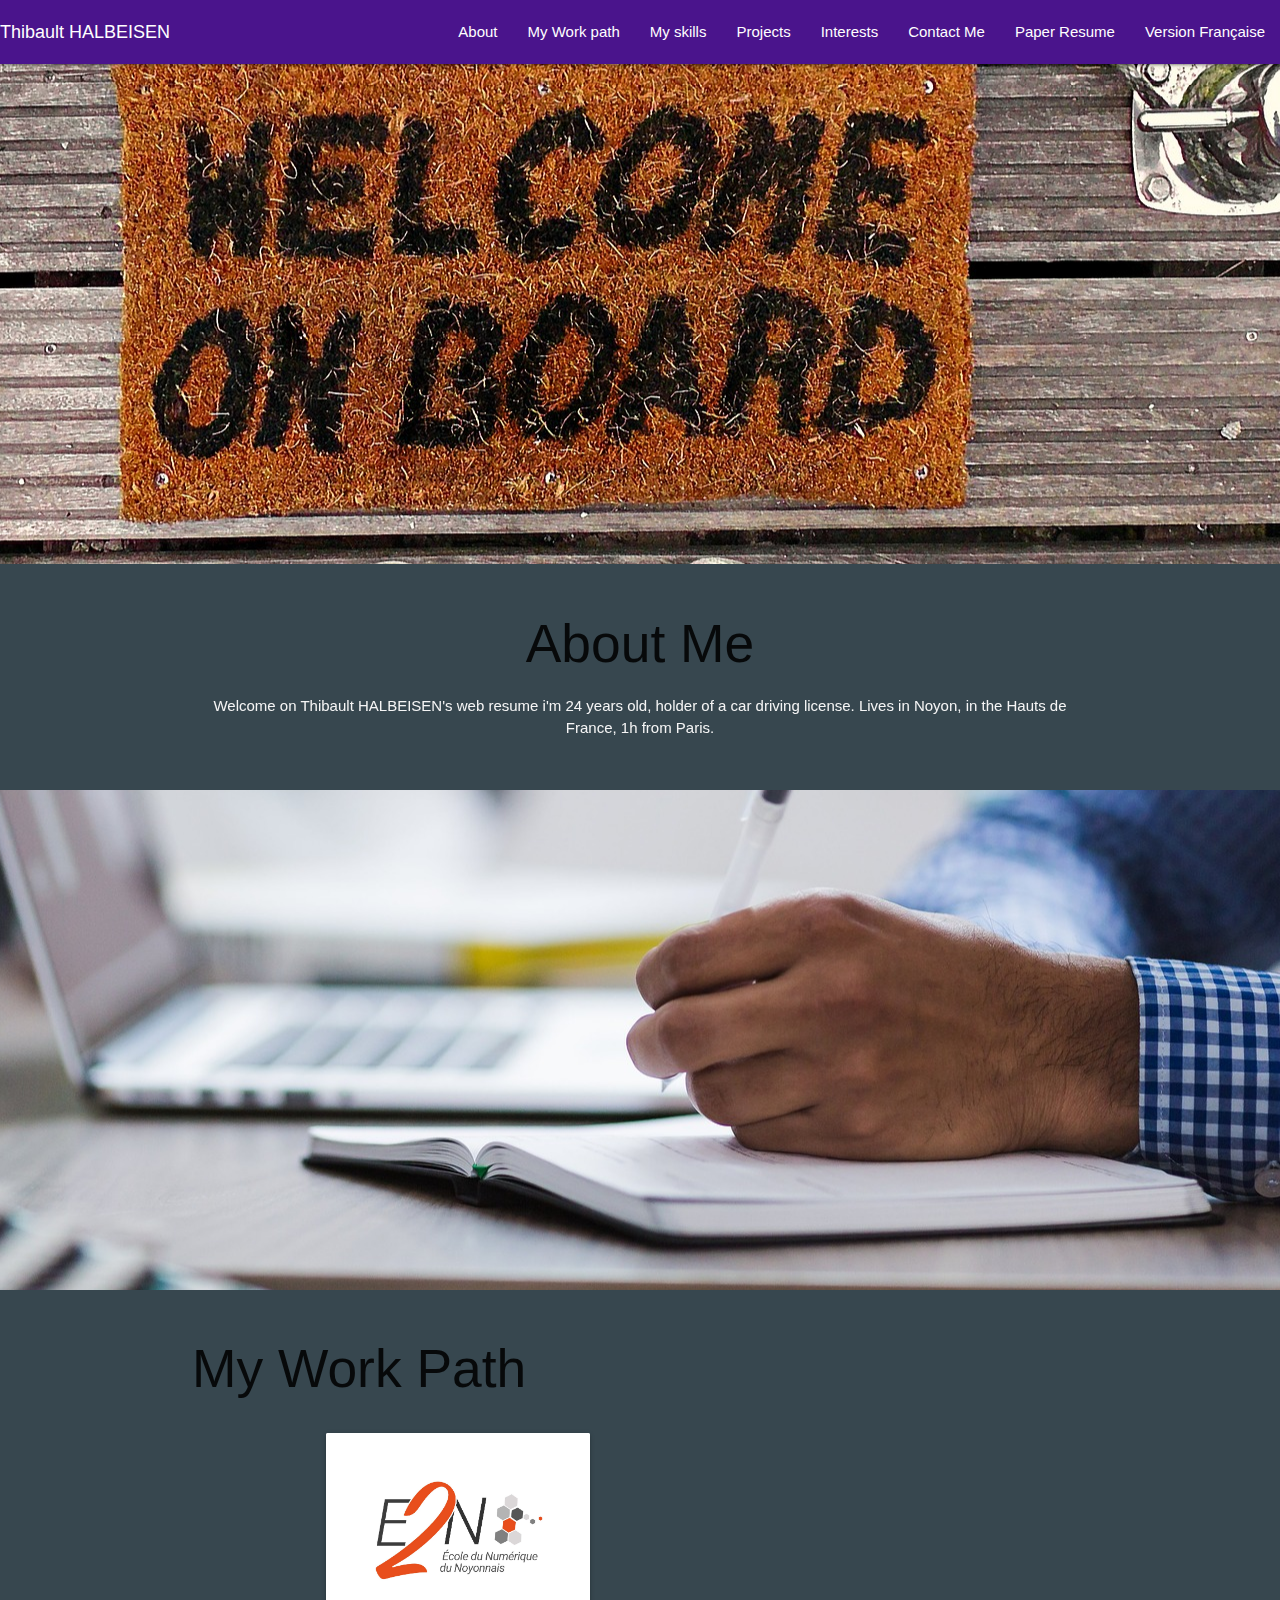
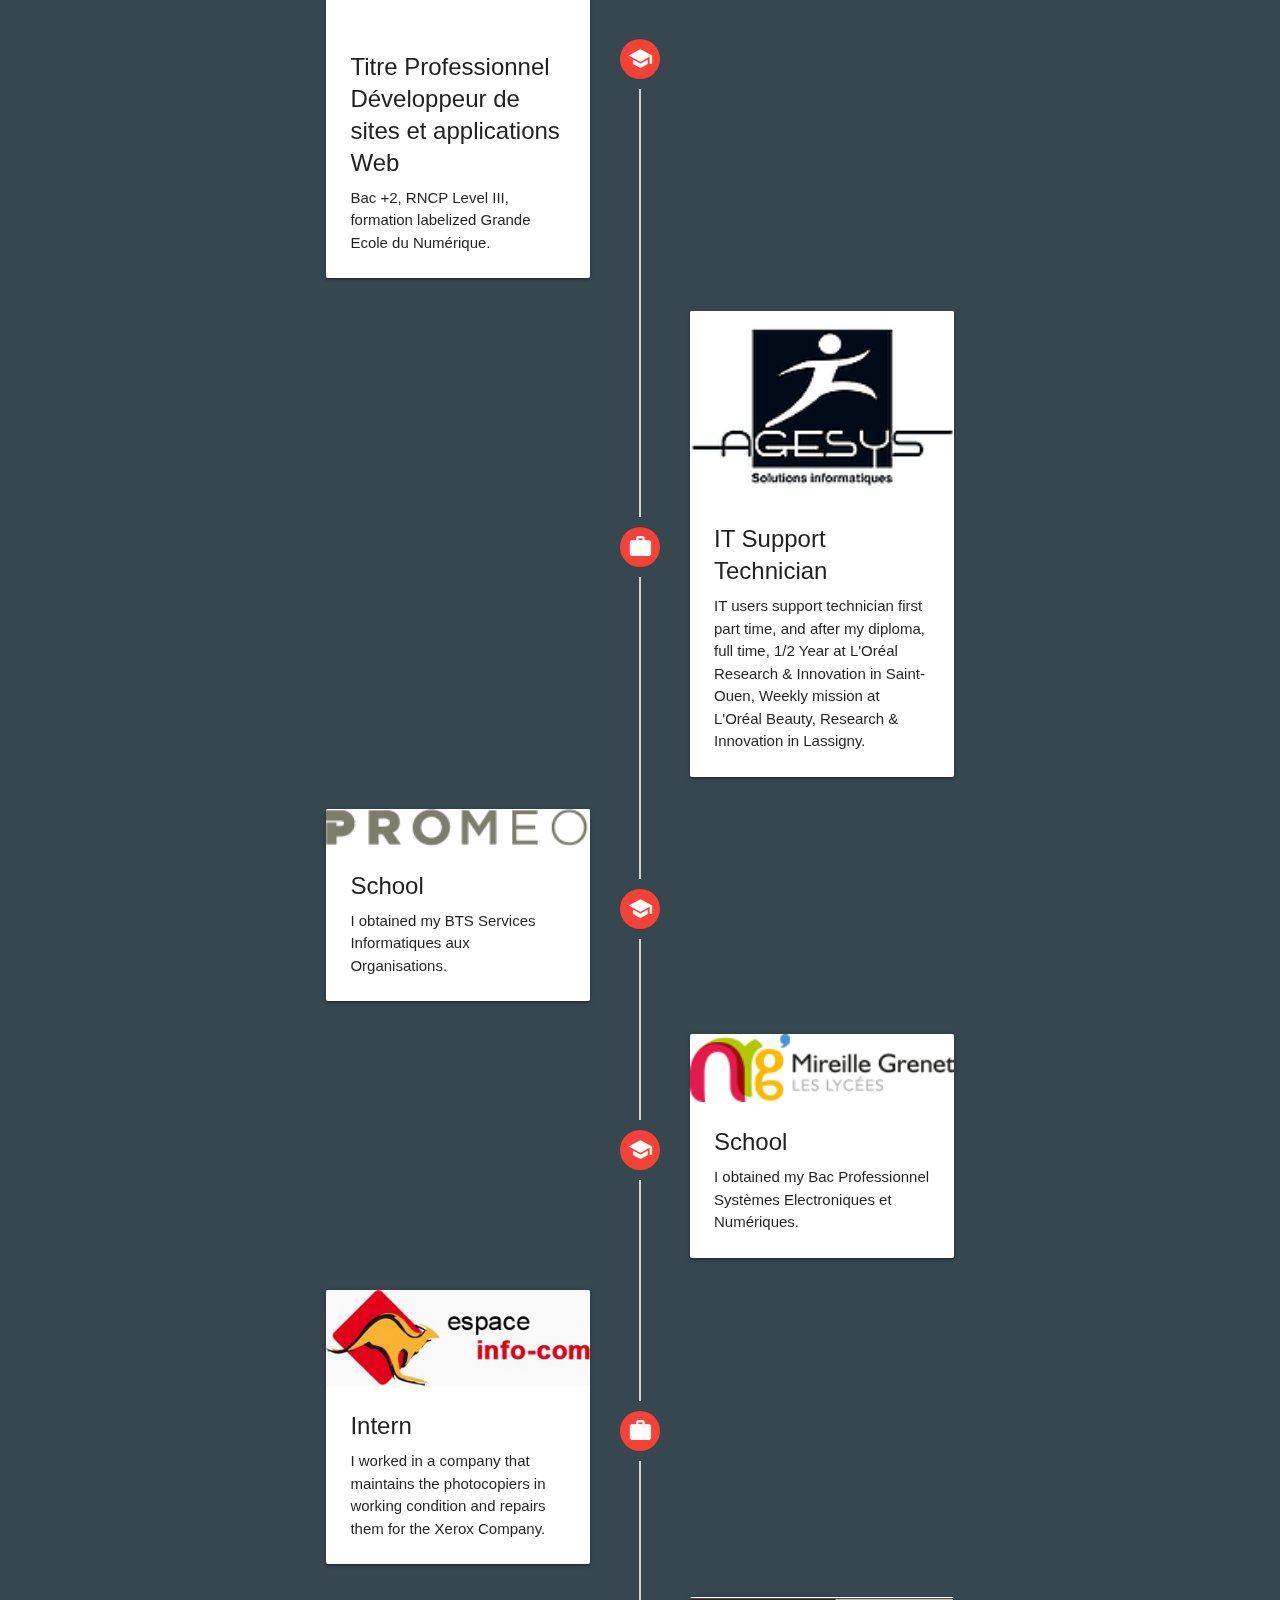
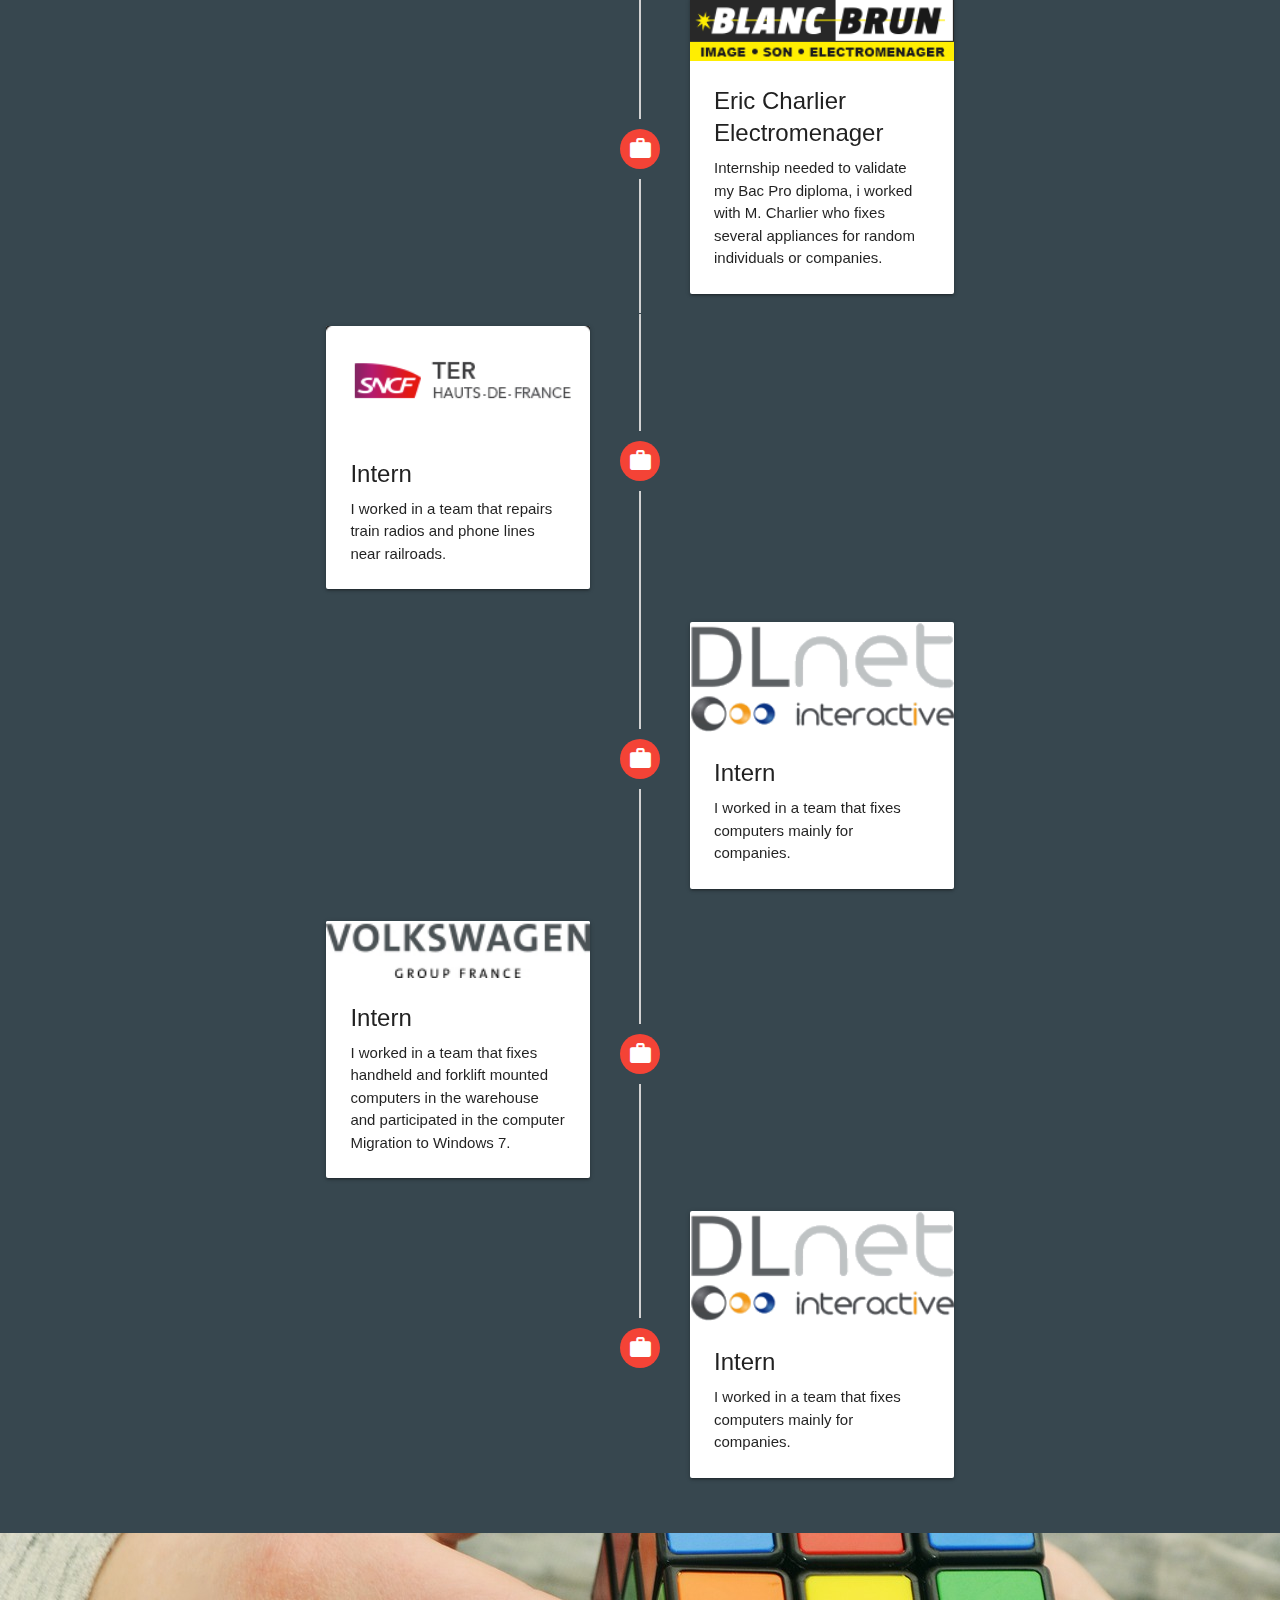
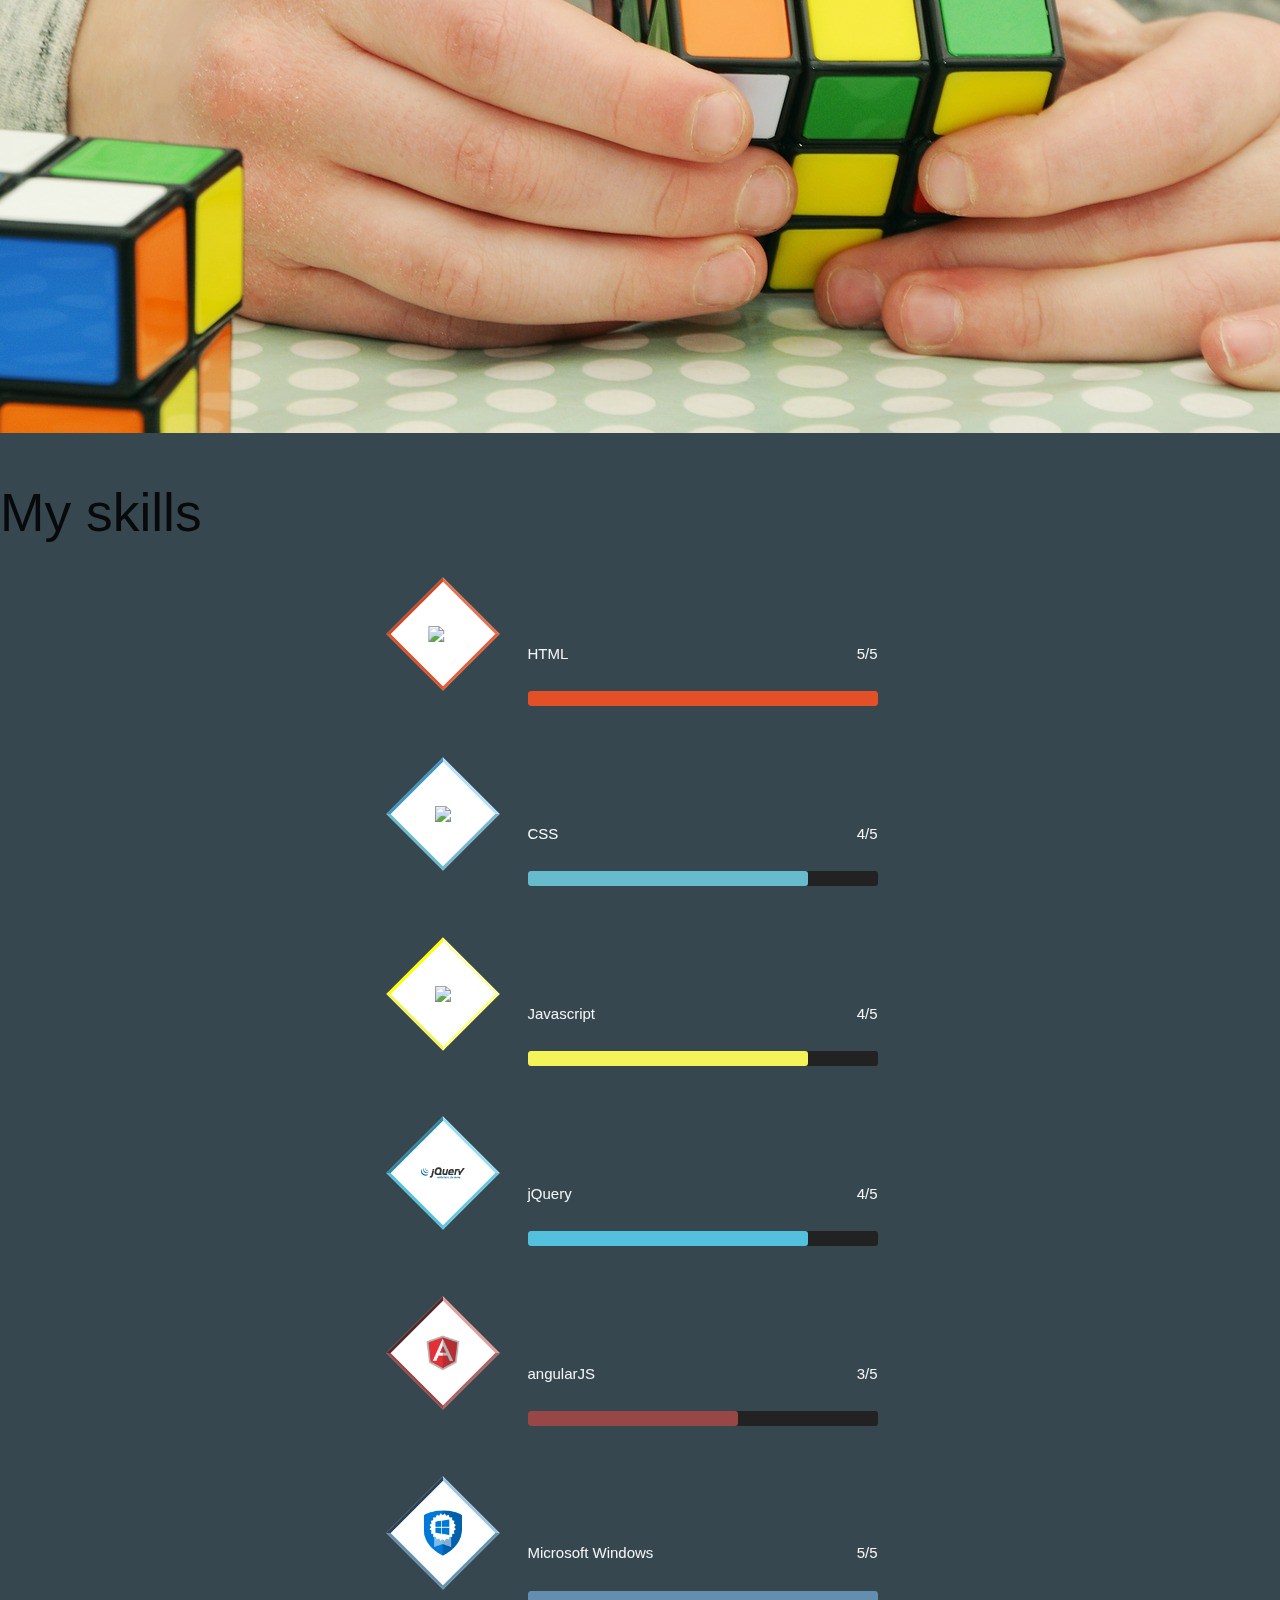
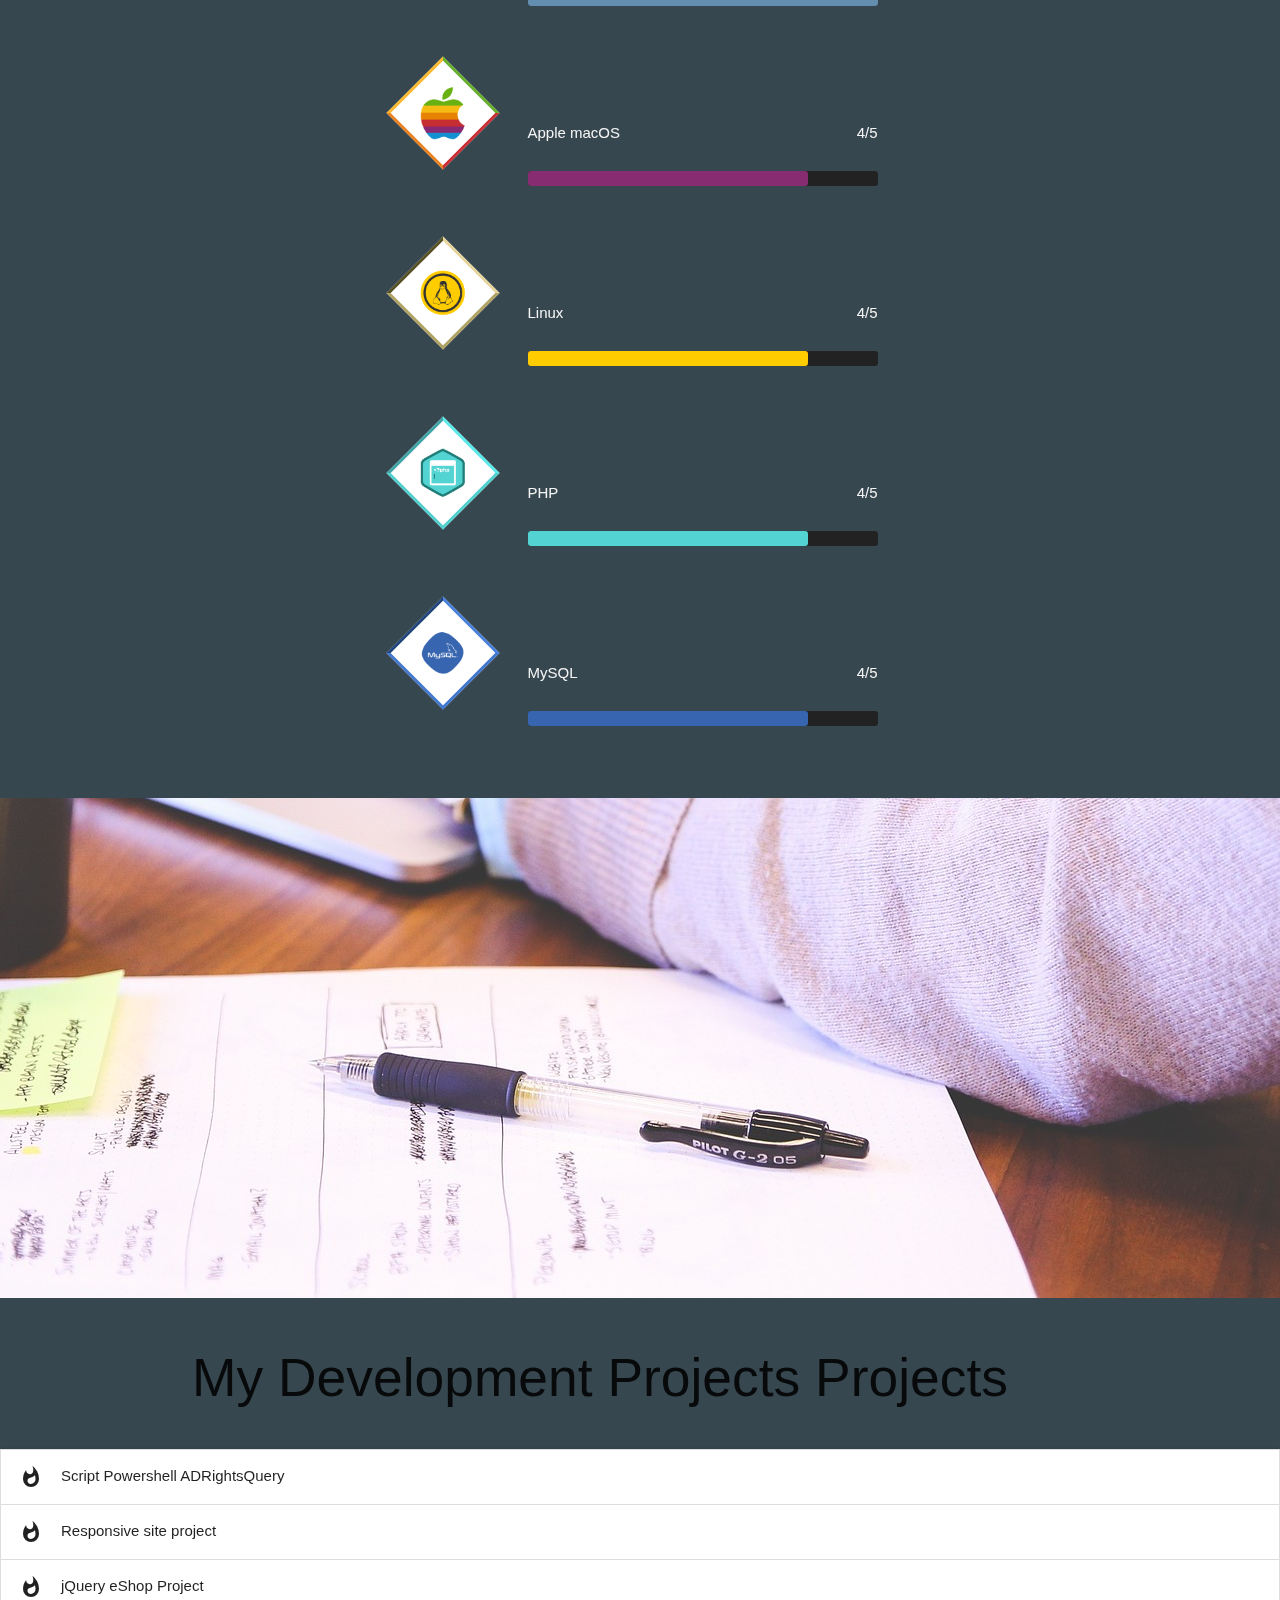
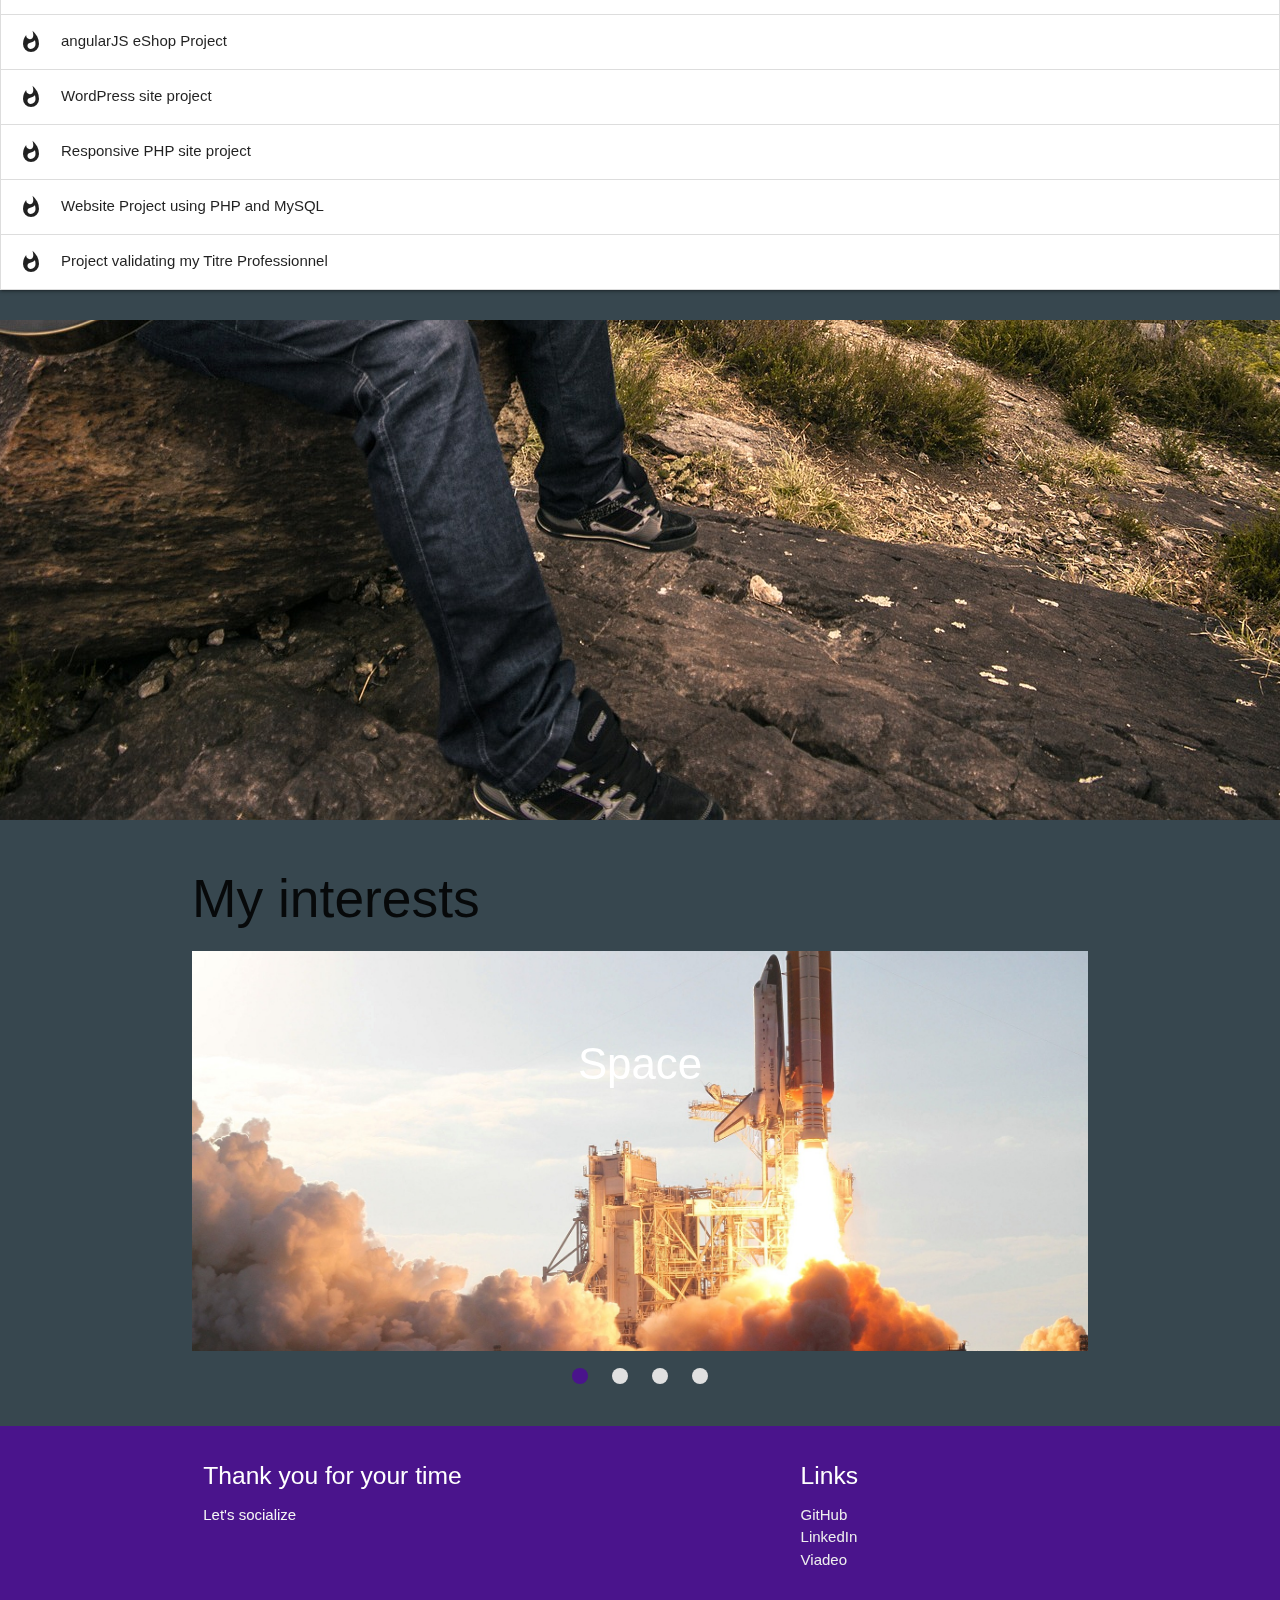
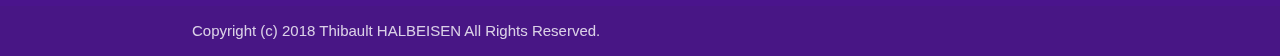
==== commit 58cc2963: "Mise à jour du PDF de l'exemplaire papier et correction de l'alignement" ====
--- a/indexenglish.html
+++ b/indexenglish.html
@@ -56,8 +56,8 @@
             <div class="parallax"><img src="assets/img/welcomesign.jpg" alt="Welcome"></div>
         </div>
         <div class="section blue-grey darken-3">
-            <div class="row container">
-                <h2 class="header" id="aboutMe">About Me</h2>
+            <div class="row container" id="aboutMe">
+                <h2 class="header">About Me</h2>
                 <p class="grey-text text-lighten-4">Welcome on Thibault HALBEISEN's web resume i'm 24 years old, holder of a car driving license. Lives in Noyon, in the Hauts de France, 1h from Paris.</p>
             </div>
         </div>
--- a/assets/css/style.css
+++ b/assets/css/style.css
@@ -24,7 +24,7 @@
 }
 
 /*Centrage des titres*/
-#mesInterets, #mesProjets, #mesCompetences, #monParcours, #aPropos {
+#mesInterets, #mesProjets, #mesCompetences, #monParcours, #aPropos, #aboutMe {
   text-align: center;
 }
 
